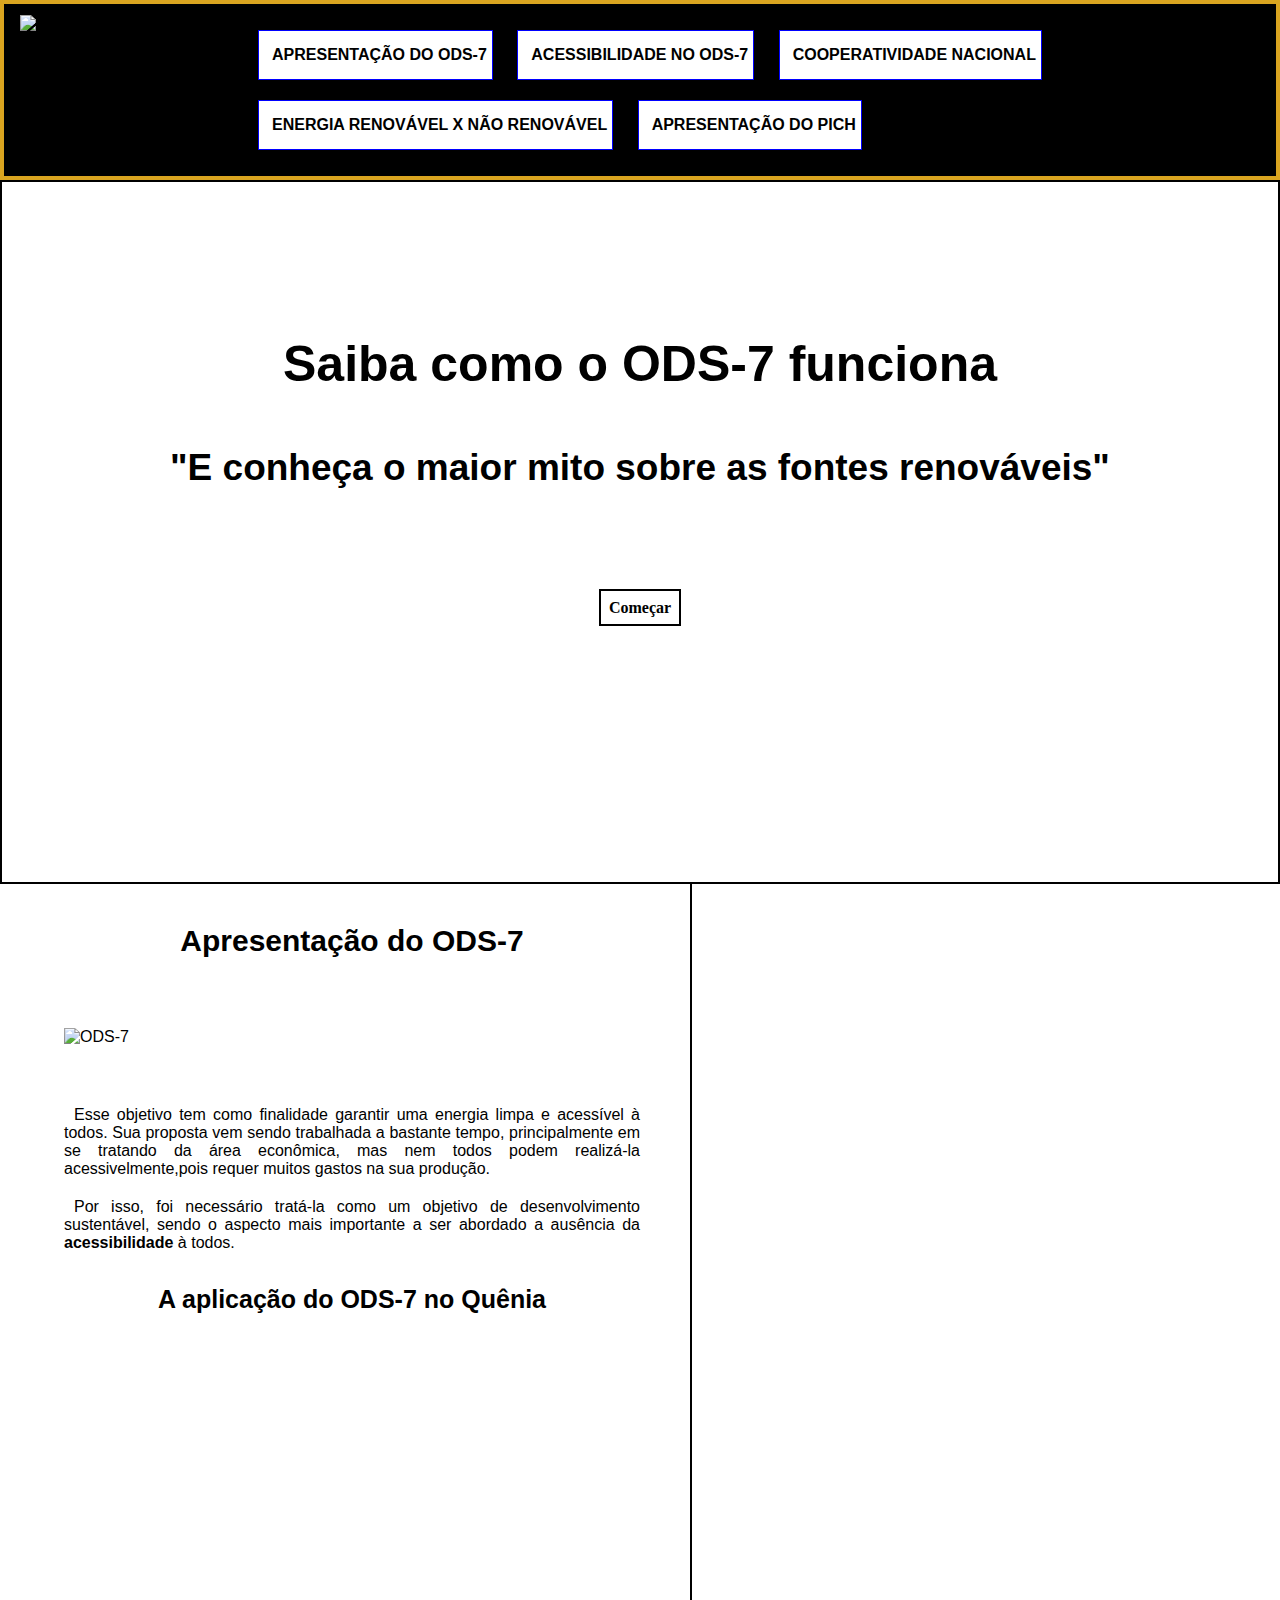
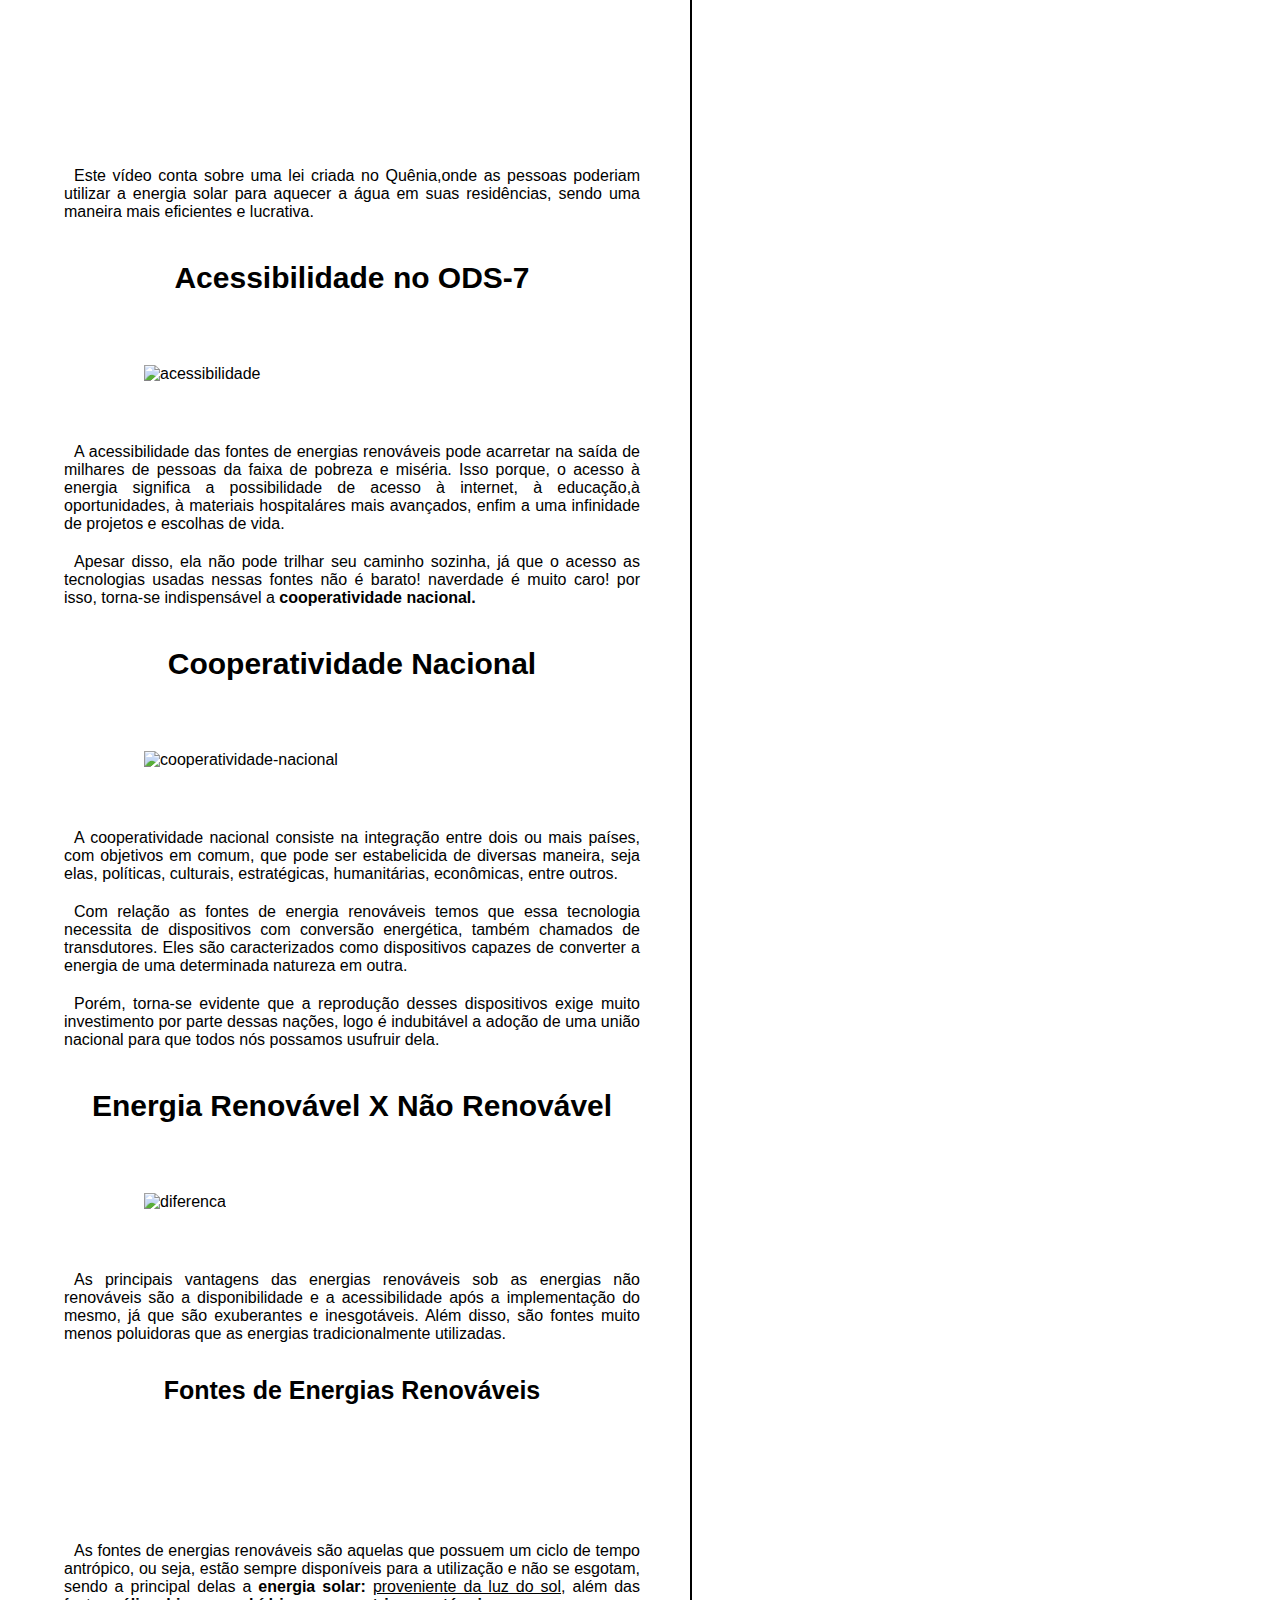
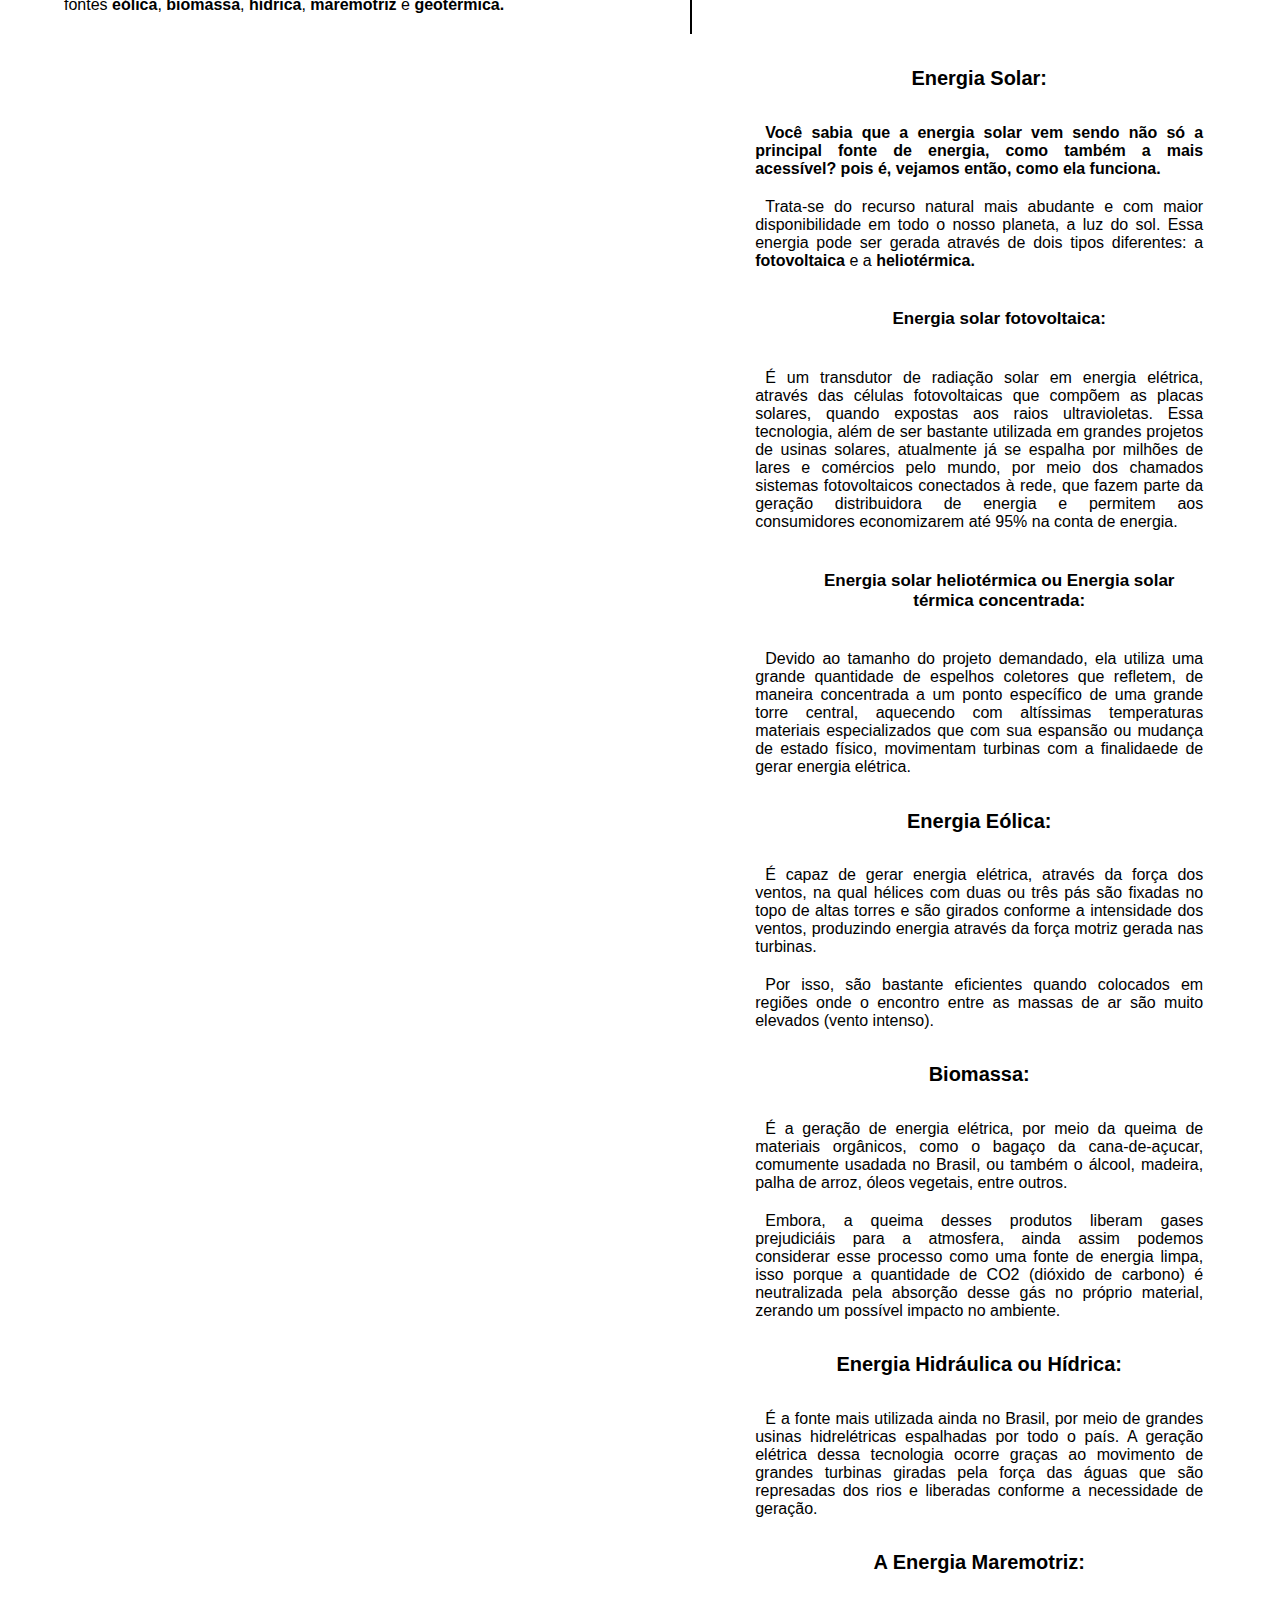
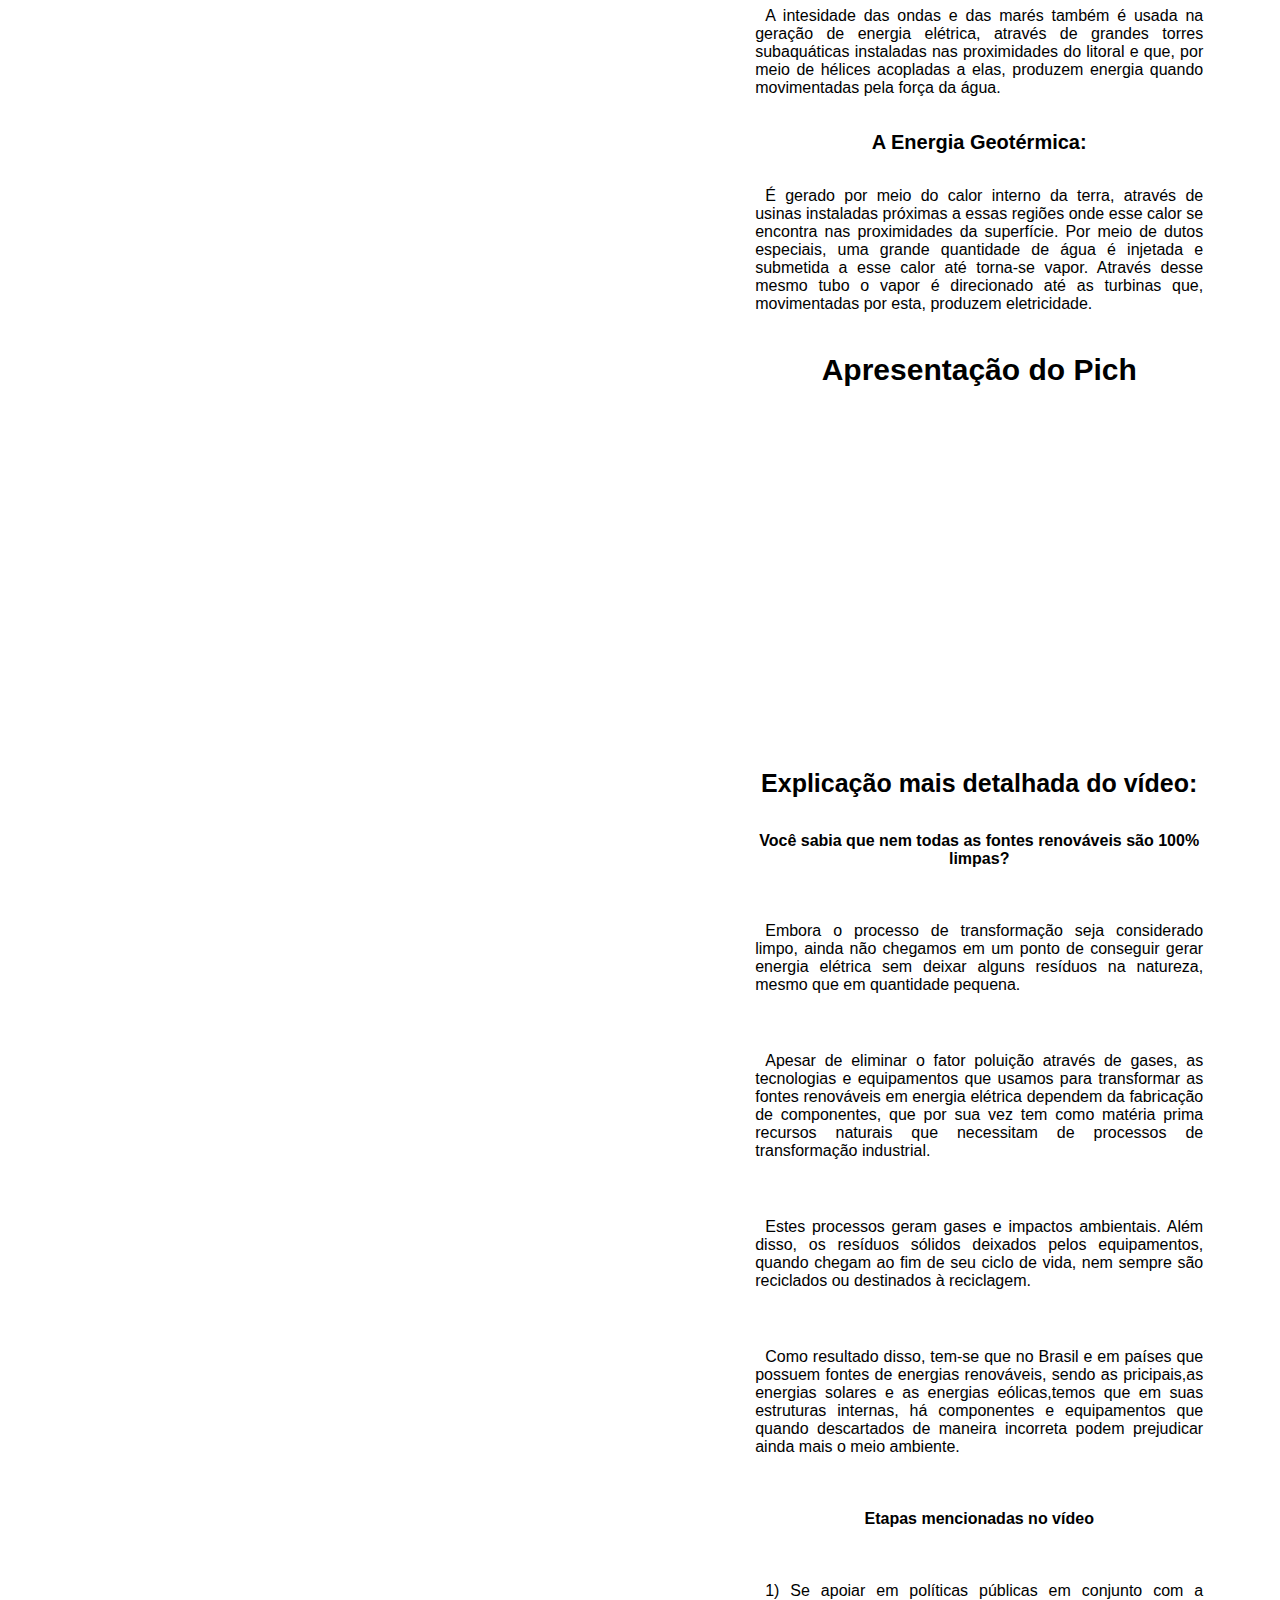
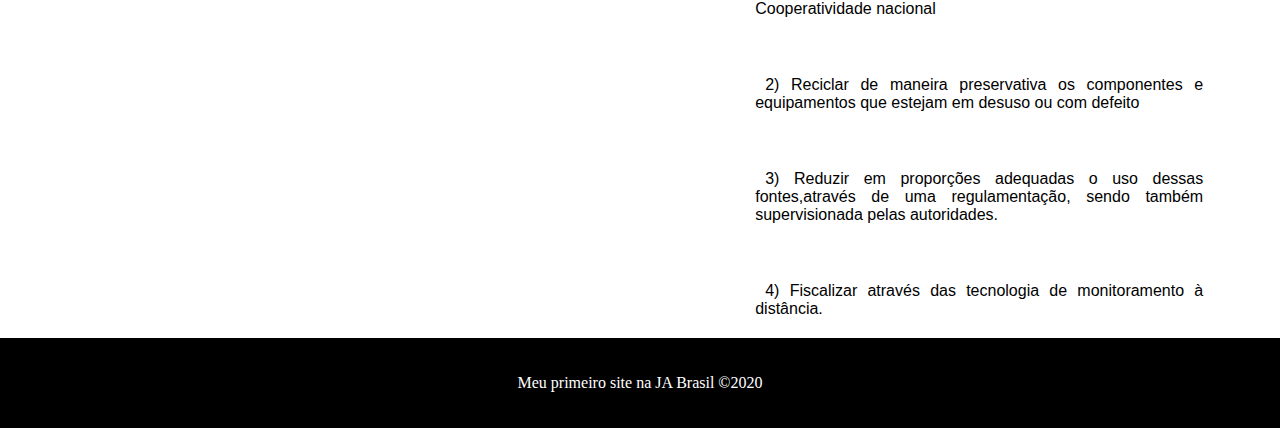
==== index.html @ 0c9b7e74 "Add files via upload" ====
<!DOCTYPE html>
<html lang="PT-BR">

<head >
    
<title>meu primeiro site-ods-7</title>
<meta name="viewport" content="width:device-width, initial-scale=1.0">
<link rel="stylesheet" href="estilo.css">
<meta charset="UTF-8">

</head>
 
<body>

<header id="cabecalho">

  <img class="logo" src="imagens/logo.png" alt="logo">

    <ul id="menu">
    
       <li>
         <a class="lista" href="#secao1">Apresentação do ODS-7</a>
       </li>
    
       <li> 
         <a class="lista" href="#secao2">Acessibilidade no ODS-7</a>
       </li>
    
       <li> 
         <a class="lista" href="#secao3">Cooperatividade Nacional</a>
       </li>
    
       <li> 
      <a class="lista" href="#secao4">Energia Renovável X Não Renovável</a>
       </li> 
      
      <li> 
      <a class="lista"href="#secao5"> Apresentação do Pich</a>
      </li>
    
    </ul>

</header>

<div id="banner">

  <h1 id="titulo">Saiba como o ODS-7 funciona</h1>
  <h2 id="subtitulo"> "E conheça o maior mito sobre as fontes renováveis" </h2>


<ul id="acao">
  <li>
   <a id="botao" href="#secao1" >Começar</a>
  </li>
</ul>

</div> 

<div id="interface">



<section id="coluna-esquerda">

 <section id="apresentacao">

  <div class="apresentaçao-ods7">
    
    <h3 class="ods7">Apresentação do ODS-7<a name="secao1"></a></h3>

        <img class="apresentar" src="imagens/ods7.png" alt="ODS-7">

           <p class="paragrafos">Esse objetivo tem como finalidade garantir uma energia limpa e acessível à todos. Sua proposta vem sendo trabalhada a bastante tempo, principalmente em se tratando da área econômica, mas nem todos podem realizá-la acessivelmente,pois requer muitos gastos na sua produção.</p>
           <p class="paragrafos">Por isso, foi necessário tratá-la como um objetivo de desenvolvimento sustentável, sendo o aspecto mais importante a ser abordado a ausência da <b>acessibilidade</b> à todos.</p>  
  </div>

   <div class="aplicaco">

   <h4>A aplicação do ODS-7 no Quênia</h4>

   <iframe class="video-quenia" width="560" height="315" src="https://www.youtube.com/embed/bnU4qrwbpQE" frameborder="0" allow="accelerometer; autoplay; encrypted-media; gyroscope; picture-in-picture" allowfullscreen></iframe>

         <p class="paragrafos">Este vídeo conta sobre uma lei criada no Quênia,onde as pessoas poderiam utilizar a energia solar para aquecer a água em suas residências, sendo uma maneira mais eficientes e lucrativa.</p>

   </div>

  </section>

   <section id="acessibilidade">

  <div>

    <h3 class="editar">Acessibilidade no ODS-7<a name="secao2"></a></h3>
    
     <img class="editar-imagem"  src="imagens/acessivel.jpg" alt="acessibilidade">
    
        <p class="paragrafos">A acessibilidade das fontes de energias renováveis pode acarretar na saída de milhares de pessoas da faixa de pobreza e miséria. Isso porque, o acesso à energia significa a possibilidade de acesso à internet, à educação,à oportunidades, à materiais hospitaláres mais avançados, enfim a uma infinidade de projetos e escolhas de vida.</p>
        <p class="paragrafos">Apesar disso, ela não pode trilhar seu caminho sozinha, já que o acesso as tecnologias usadas nessas fontes não é barato! naverdade é muito caro! por isso, torna-se indispensável  a <b> cooperatividade nacional.</b></p>
  </div> 

   </section>

   <section  id="nacional">

   <div>

    <h3 class="editar" >Cooperatividade Nacional<a name="secao3"></a></h3>

      <img class="editar-imagem" src="imagens/colaborar.jpg" alt="cooperatividade-nacional">

       <p class="paragrafos">A cooperatividade nacional consiste na integração entre dois ou mais países, com objetivos em comum, que pode ser estabelicida de diversas maneira, seja elas, políticas, culturais, estratégicas, humanitárias, econômicas, entre outros.</p>

       <p class="paragrafos">Com relação as fontes de energia renováveis temos que essa tecnologia necessita de dispositivos  com conversão energética, também chamados de transdutores. Eles são caracterizados como dispositivos capazes de converter a energia de uma determinada natureza em outra.</p>

       <p class="paragrafos">Porém, torna-se evidente que a reprodução desses dispositivos exige muito investimento por parte dessas nações, logo é indubitável a adoção de uma união nacional para que todos nós possamos usufruir dela.</p>

   </div>

   </section>


   <section  id="fontes">

   <div>

   <h3 class="editar">Energia Renovável X Não Renovável<a name="secao4"></a></h3>
   
    <img class="editar-imagem" src="imagens/naorenovavel-renovavel.jpg" alt="diferenca">
    
     <p class="paragrafos">As principais vantagens das energias renováveis sob as energias não renováveis são a disponibilidade e a acessibilidade após a implementação do mesmo, já que são exuberantes e inesgotáveis. Além disso, são fontes muito menos poluidoras que as energias tradicionalmente utilizadas.</p> 
   </div>
  
     <h4>Fontes de Energias Renováveis</h4>
      
      <img class="editar-imagem" src="imagens/renovavel.jpg" alt="">
        
       <p class="paragrafos">As fontes de energias renováveis são aquelas que possuem um ciclo de tempo antrópico, ou seja, estão sempre disponíveis para a utilização e não se esgotam, sendo a principal delas a <b>energia solar:</b> <u>proveniente da luz do sol</u>, além das fontes <b>eólica</b>, <b>biomassa</b>, <b>hídrica</b>, <b>maremotriz</b> e <b>geotérmica.</b> </p>   
       
   </section>

</section>

<aside id="coluna-direita">

      <div class="solar">

      <h5>Energia Solar:</h5>
           
       <p class="paragrafos"><b>Você sabia que a energia solar vem sendo não só a principal fonte de energia, como também a mais acessível? pois é, vejamos então, como ela funciona.</b></p>            
       <p class="paragrafos">Trata-se do recurso natural mais abudante e com maior disponibilidade em todo o nosso planeta, a luz do sol. Essa energia pode ser gerada através de dois tipos diferentes: a <b>fotovoltaica</b> e a <b>heliotérmica.</b> </p>
 
      <div class="fotovoltaica">
            
        <ul class="solares">
 
          <li><h6>Energia solar fotovoltaica:</h6></li>

            </ul>

              <p class="paragrafos">É um transdutor de radiação solar em energia elétrica, através das células fotovoltaicas que compõem as placas solares, quando expostas aos raios ultravioletas. Essa tecnologia, além de ser bastante utilizada em grandes projetos de usinas solares, atualmente já se espalha por milhões de lares e comércios pelo mundo, por meio dos chamados sistemas fotovoltaicos conectados à rede, que fazem parte da geração distribuidora de energia e permitem aos consumidores economizarem até 95% na conta de energia.</p>
         
      </div>

      <div class="heliotermica">

        <ul class="solares">
 
          <li><h6>Energia solar heliotérmica ou Energia solar térmica concentrada:</h6></li>

            </ul>

                <p class="paragrafos">Devido ao tamanho do projeto demandado, ela utiliza uma grande quantidade de espelhos coletores que refletem, de maneira concentrada a um ponto específico de uma grande torre central, aquecendo com altíssimas temperaturas materiais especializados que com sua espansão ou mudança de estado físico, movimentam turbinas com a finalidaede de gerar energia elétrica.</p>
      </div>

      </div>
      
      <div class="eolica">

        <h5>Energia Eólica:</h5>

          <p class="paragrafos">É capaz de gerar energia elétrica, através da força dos ventos, na qual hélices com duas ou três pás são fixadas no topo de altas torres e são girados conforme a intensidade dos ventos, produzindo energia através da força motriz gerada nas turbinas.</p>
          <p class="paragrafos">Por isso, são bastante eficientes quando colocados em regiões onde o encontro entre as massas de ar são muito elevados (vento intenso).</p>

      </div>
      
      <div class="biomassa">

        <h5>Biomassa:</h5>
         
          <p class="paragrafos">É a geração de energia elétrica, por meio da queima de materiais orgânicos, como o bagaço da cana-de-açucar, comumente usadada no Brasil, ou também o álcool, madeira, palha de arroz, óleos vegetais, entre outros.</p>
          <p class="paragrafos">Embora, a queima desses produtos liberam gases prejudiciáis para a atmosfera, ainda assim podemos considerar esse processo como uma fonte de energia limpa, isso porque a quantidade de CO2 (dióxido de carbono) é neutralizada pela absorção desse gás no próprio material, zerando um possível impacto no ambiente.</p>

      </div>

      <div class="usina">

        <h5>Energia Hidráulica ou Hídrica:</h5>

          <p class="paragrafos">É a fonte mais utilizada ainda no Brasil, por meio de grandes usinas hidrelétricas espalhadas por todo o país. A geração elétrica dessa tecnologia ocorre graças ao movimento de grandes turbinas giradas pela força das águas que são represadas dos rios e liberadas conforme a necessidade de geração.</p>
   
      </div>      

      <div class="maremotriz">

        <h5>A Energia Maremotriz:</h5>

          <p class="paragrafos">A intesidade das ondas e das marés também é usada na geração de energia elétrica, através de grandes torres subaquáticas instaladas nas proximidades do litoral e que, por meio de hélices acopladas a elas, produzem energia quando movimentadas pela força da água.</p>
   
      </div>      

      <div class="geotermica">

        <h5>A Energia Geotérmica:</h5>

          <p class="paragrafos">É gerado por meio do calor interno da terra, através de usinas instaladas próximas a essas regiões onde esse calor se encontra nas proximidades da superfície. Por meio de dutos especiais, uma grande quantidade de água é injetada e submetida a esse calor até torna-se vapor. Através desse mesmo tubo o vapor é direcionado até as turbinas que, movimentadas por esta, produzem eletricidade.</p>
   
      </div>      

      <section  id="pich">
  
         <div>

            <h3 class="editar">Apresentação do Pich <a name ="secao5"></a></h3> 

            <iframe class="video-pich" width="560" height="315" src="https://www.youtube.com/embed/goSzbXm5OfE" frameborder="0" allow="accelerometer; autoplay; encrypted-media; gyroscope; picture-in-picture" allowfullscreen></iframe>

             <h4>Explicação mais detalhada do vídeo:</h4>

              <p class="paragrafos2"><b>Você sabia que nem todas as fontes renováveis são 100% limpas?</b></p>
              <br/>
              <p class="paragrafos">Embora o processo de transformação seja considerado limpo, ainda não chegamos em um ponto de conseguir gerar energia elétrica sem deixar alguns resíduos na natureza, mesmo que em quantidade pequena.</p>
              <br/>
              <p class="paragrafos">Apesar de eliminar o fator poluição através de gases, as tecnologias e equipamentos que usamos para transformar as fontes renováveis em energia elétrica dependem da fabricação de componentes, que por sua vez tem como matéria prima recursos naturais que necessitam de processos de transformação industrial.</p>
              <br/>
              <p class="paragrafos">Estes processos geram gases e impactos ambientais. Além disso, os resíduos sólidos deixados pelos equipamentos, quando chegam ao fim de seu ciclo de vida, nem sempre são reciclados ou destinados à reciclagem.</p>
              <br/>
              <p class="paragrafos">Como resultado disso, tem-se que no Brasil e em países que possuem fontes de energias renováveis, sendo as pricipais,as energias solares e as energias eólicas,temos que em suas estruturas internas, há componentes e equipamentos que quando descartados de maneira incorreta podem prejudicar ainda mais o meio ambiente.</p>
              <br>
              <p class="paragrafos2"><b>Etapas mencionadas no vídeo</b></p>
              <br/>
              <p class="paragrafos">1) Se apoiar em políticas públicas em conjunto com a Cooperatividade nacional</p>
              <br/>
              <p class="paragrafos">2) Reciclar de maneira preservativa os componentes e equipamentos que estejam em desuso ou com defeito</p> 
              <br/>
              <p class="paragrafos">3) Reduzir em proporções adequadas o uso dessas fontes,através de uma regulamentação, sendo também supervisionada pelas autoridades.</p>
              <br/>
              <p class="paragrafos">4) Fiscalizar através das tecnologia de monitoramento à distância.</p>
  
         </div>

      </section>
</aside>

</div> 

</div>

</body>

<footer id="rodape">

<p class="texto-ao-centro">Meu primeiro site na JA Brasil &copy;2020</p> 

</footer>


</html>
---- estilo.css ----
/*formatação da interface */

body{
    margin: 0px;

}

#interface{
    font-family: Arial, Helvetica, sans-serif;
}


/*Formatação do cabeçalho */

#cabecalho{
  background-color:black;
  clear: both;
  padding: 0px 5%;
  overflow: hidden;
  border: goldenrod solid 4px;
  font-family: Arial, Helvetica, sans-serif;
}


   /*Formatação do Menu*/

#menu {
    list-style: none;
    margin-left: 140px;  
     
}

#menu li{
    display: inline-block;
    background-color: white;
    color: black;
    padding: 15px 0px 15px 8px ;
    margin: 10px;  
    font-weight: bold;
    text-transform: uppercase;
    border: 1px solid blue;
    
}

.lista{
    
    background-color: white;
    padding: 5px;
    color: black;
    text-decoration: none;  
    transition: 0.5s;
    
}

.lista:hover{
    background-color:darkblue;
    text-decoration: none;
    color:white;
    padding:16px;
    text-decoration: underline white;
    
}


/*formatação da logo*/


.logo{
    width: 150px;
    height: 130px;
    float: left;
    position: absolute;
    top: 15px;
    left: 20px;
    right: -5px;
    margin: 0px;
    padding: 0px;
}

/*formatação do Banner*/

#banner{
    background-image: url(imagens/banner.jpg);
    background-size: cover;
    padding:100px ;
    height: 500px;
    display: block;
    text-align: center;
    border: solid 2px black ;
    border-left:2px solid black ;
}

#acao{
   margin-top: 100px; 
   padding: 10px;
   border-radius: 6px;
   font-weight: bold;
   list-style: none;  
   
}

#botao{
    background-color: white;
    padding:8px;
    color: black;
    text-decoration: none;  
    transition: 0.5s;
    border:2px solid black;} 


#botao:hover{
    background-color: black;
    color: white; }





.solares{
        list-style: none;  
    }

.margem-baixo{
        margin-bottom: 30px;
    }





/*formatação dos titulos/subtitulos/paragrafos */

@import url('https://fonts.googleapis.com/css2?family=Oswald:wght@700&display=swap');

@import url('https://fonts.googleapis.com/css2?family=Mulish:wght@900&family=Oswald:wght@659;700&display=swap');


#titulo{ 
    margin-top: 70px;
    font-family: 'Oswald', sans-serif;
    line-height: 0.5em;
    font-size: 50px;
    margin-bottom: 70px;
    text-shadow: 2px 2px 2px white ;

}

#subtitulo{
    font-family: 'Mulish', sans-serif;
    font-family: 'Oswald', sans-serif;
    font-size: 37px;
    margin-bottom: 70px;
    text-shadow: 2px 2px 2px white;}

.ods7{
        margin-top: 40px;
    }

.editar{
       margin-top:40px;
       font-size:30px ;
}

h3{
       text-align: center;
       font-size: 30px;
}

h4{
       text-align: center;
       font-size:25px ;
}

h5{
        text-align: center;
        font-size:20px ;
}

h6{
    text-align: center;
    font-size: 17px;
}

.texto-ao-centro{
    text-align: center;
}


.paragrafos2{
text-align: center;
font-family: Arial, Helvetica, sans-serif;
}


.paragrafos{
    text-indent:10px ;
    text-align: justify;
    margin: 20px 0;
}



/*formatação das imagens/videos*/

.apresentar{
    width: 100%;
    margin: 40px 0;
    
}
.editar-imagem{
    width: 400px;
    margin: 40px 80px;   
}

.video-quenia{
    width:500px;
    margin:40px 0px 40px 80px;
}

.video-pich{
    width:400px;
    margin-left: 40px;
}



/*Formatação das colunas*/

#coluna-esquerda{
    display: block;
    width: 45%;
    float: left;
    margin:0px 5% ;
    border-right: solid 2px black ;
    padding-right: 50px;
}


#coluna-direita{
display: block;
width: 35%;
float: right;
margin-right: 6%;

}


/*Formatação do Rodapé */

#rodape{
    margin-top: 40px;
    padding: 20px 5%;
    color:white;
    background-color: black;
    text-align: center;
    clear: both;
   
}


/*Formatação responsiva*/

@media all and (max-width: 1085px) {

    #menu{visibility: hidden;}

    #cabecalho{
        height: 60px;
        padding: 0;
        
    }

  .logo{
      width: 100px ;
      height: 60px;
      margin-top: -10px;

  }

    #coluna-esquerda, #coluna-direita{

      display: block;
      width: 50%;
      padding: 0 30px;
      margin: 10px 25%;
      float: none;
      border-right: black solid 2px;
      border-left: black solid 2px;
    }
   

  .video-quenia{
      width: 400px;
      margin: 40px 0px 40px 60px;
  }

  .video-pich{
      width: 400px;
      margin: 40px 0px 40px 60px;
  
}

  .editar-imagem{
     margin-left: 70px;
     width: 400px;
}


}
@media all and (max-width: 840px){
 
     #titulo{
  
       line-height: 2em;
       margin: 10px 0 20px 0;
 }
 
    .video-pich{
       margin-left: 140px;
       width: 400px;
       
    }
 
    .video-quenia{
        width: 400px;
        margin-left:140px ;
    }
 
     #coluna-esquerda, #coluna-direita{
 
         display: block;
         width: 80%;
         padding: 0 30px;
         margin: 10px auto;
         float: none;
         border-right:2px solid black;
         border-left:2px solid black;}
     
     
     .editar-imagem{
     margin-left: 10%;
     width: 80%;
     }
 
 }
@media all and (max-width: 512px){

#titulo{
    font-size: 35px;
}

#subtitulo{
    font-size: 27px ;
}


.video-quenia{
width: 400px ;
margin-left:-6px ;
}

.video-pich{
    width:415px ;
    margin-left: -6px;
    
}



}
@media all and (max-width: 400px){



#coluna-esquerda, #coluna-direita{
    border: none;
}

 .video-quenia{
  width: 300px;
}
.video-pich{
 width: 300px;
}

}
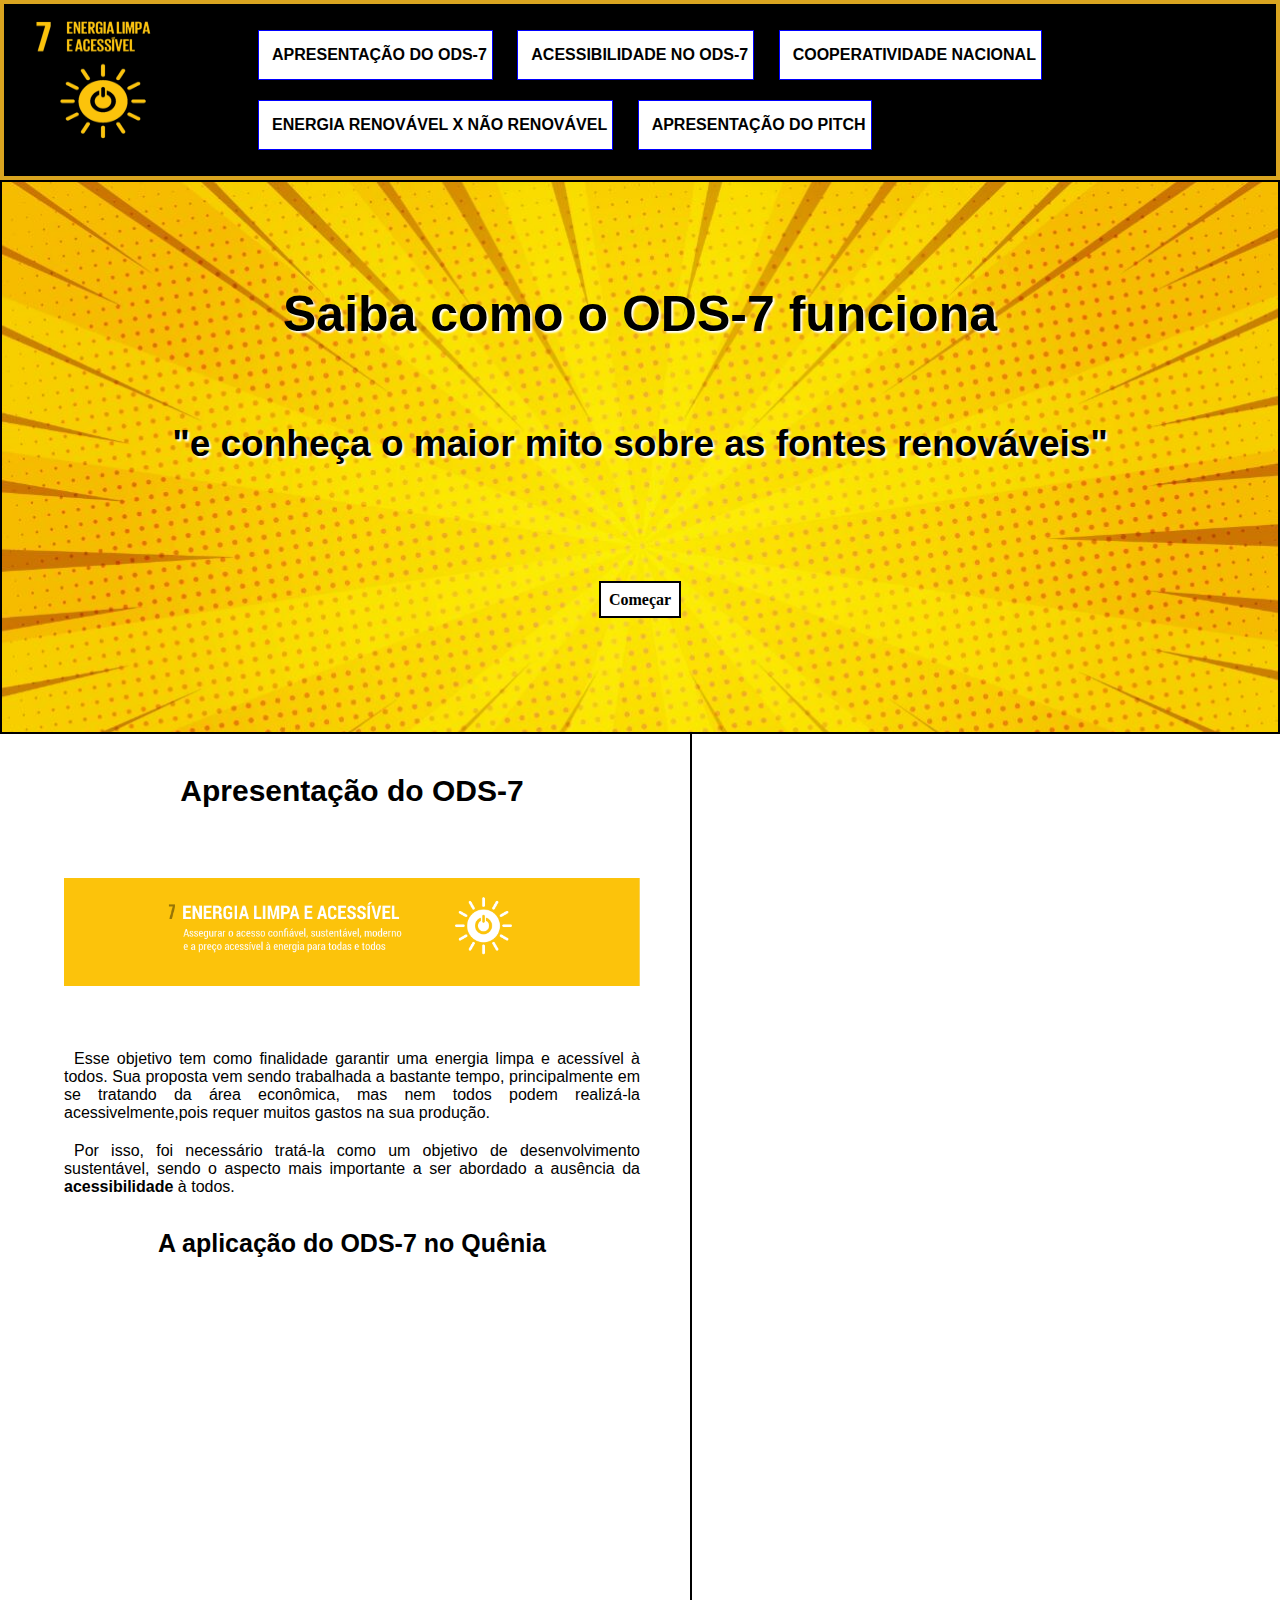
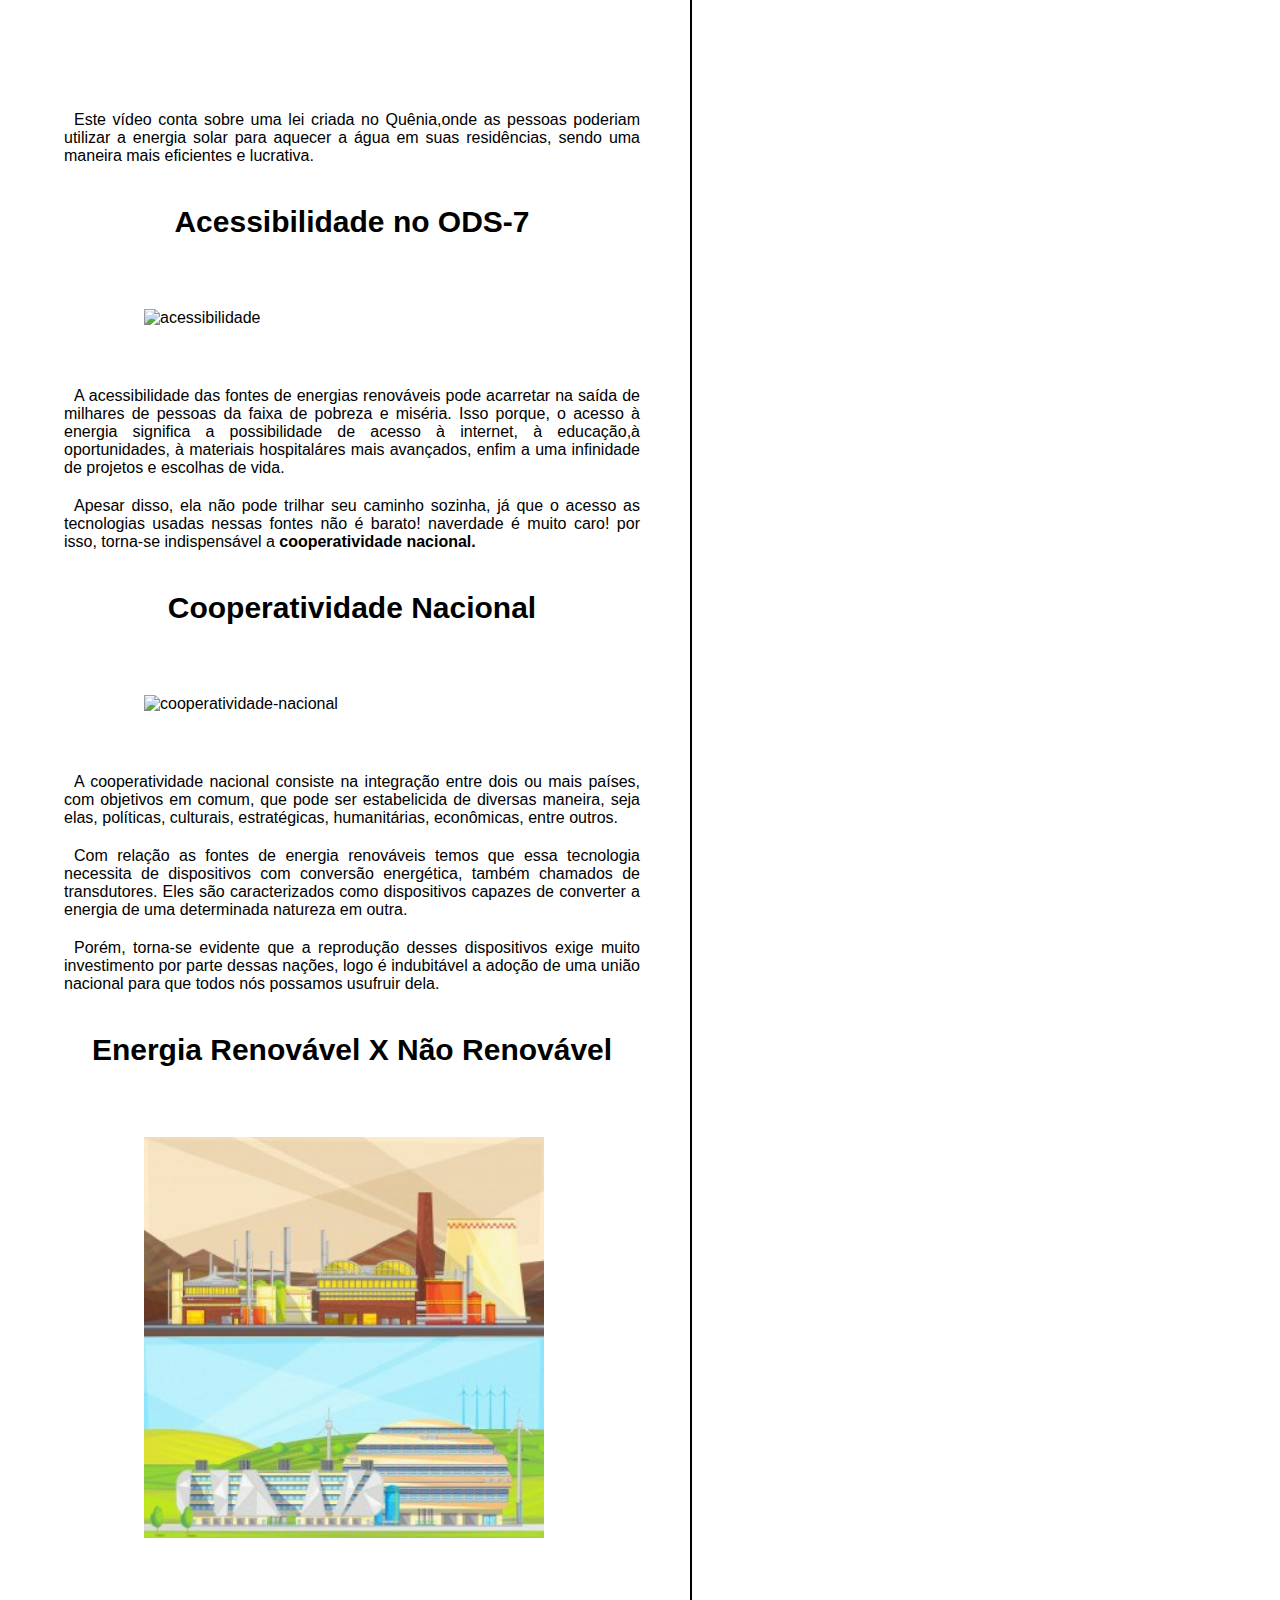
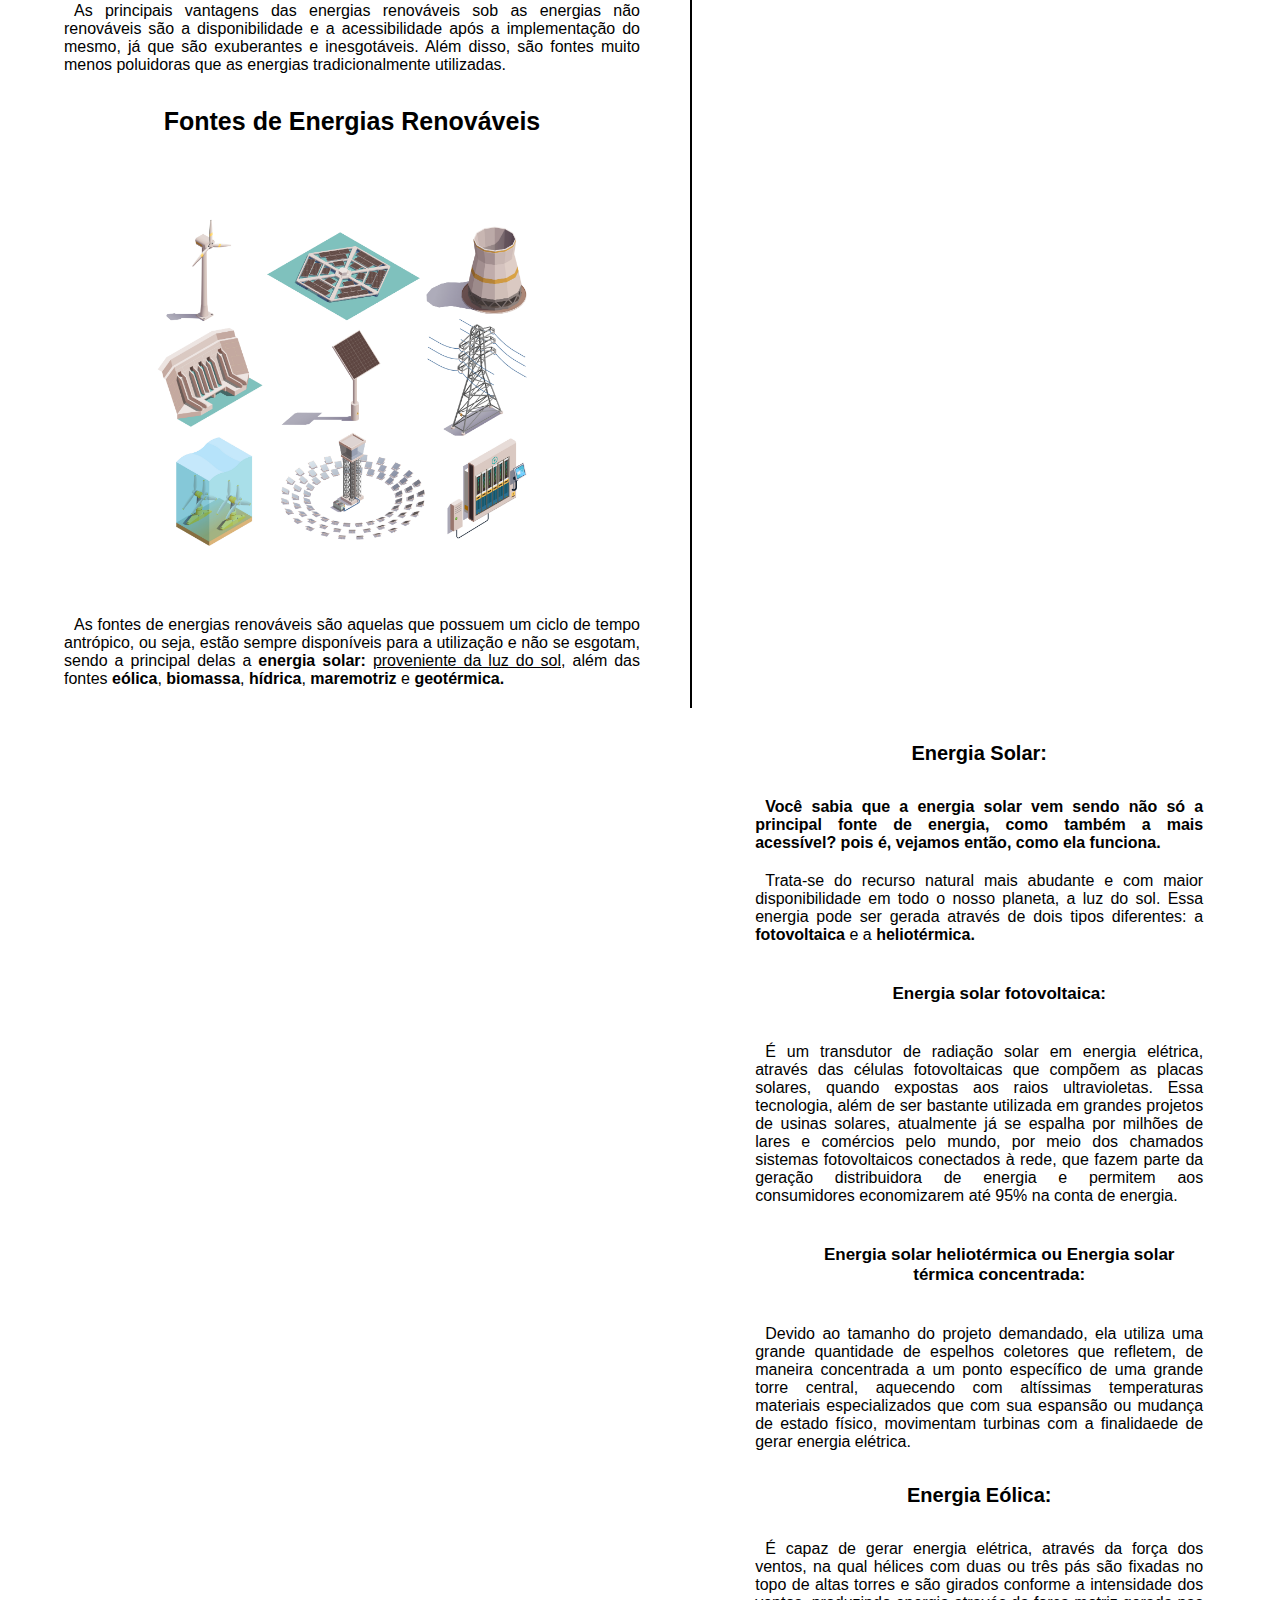
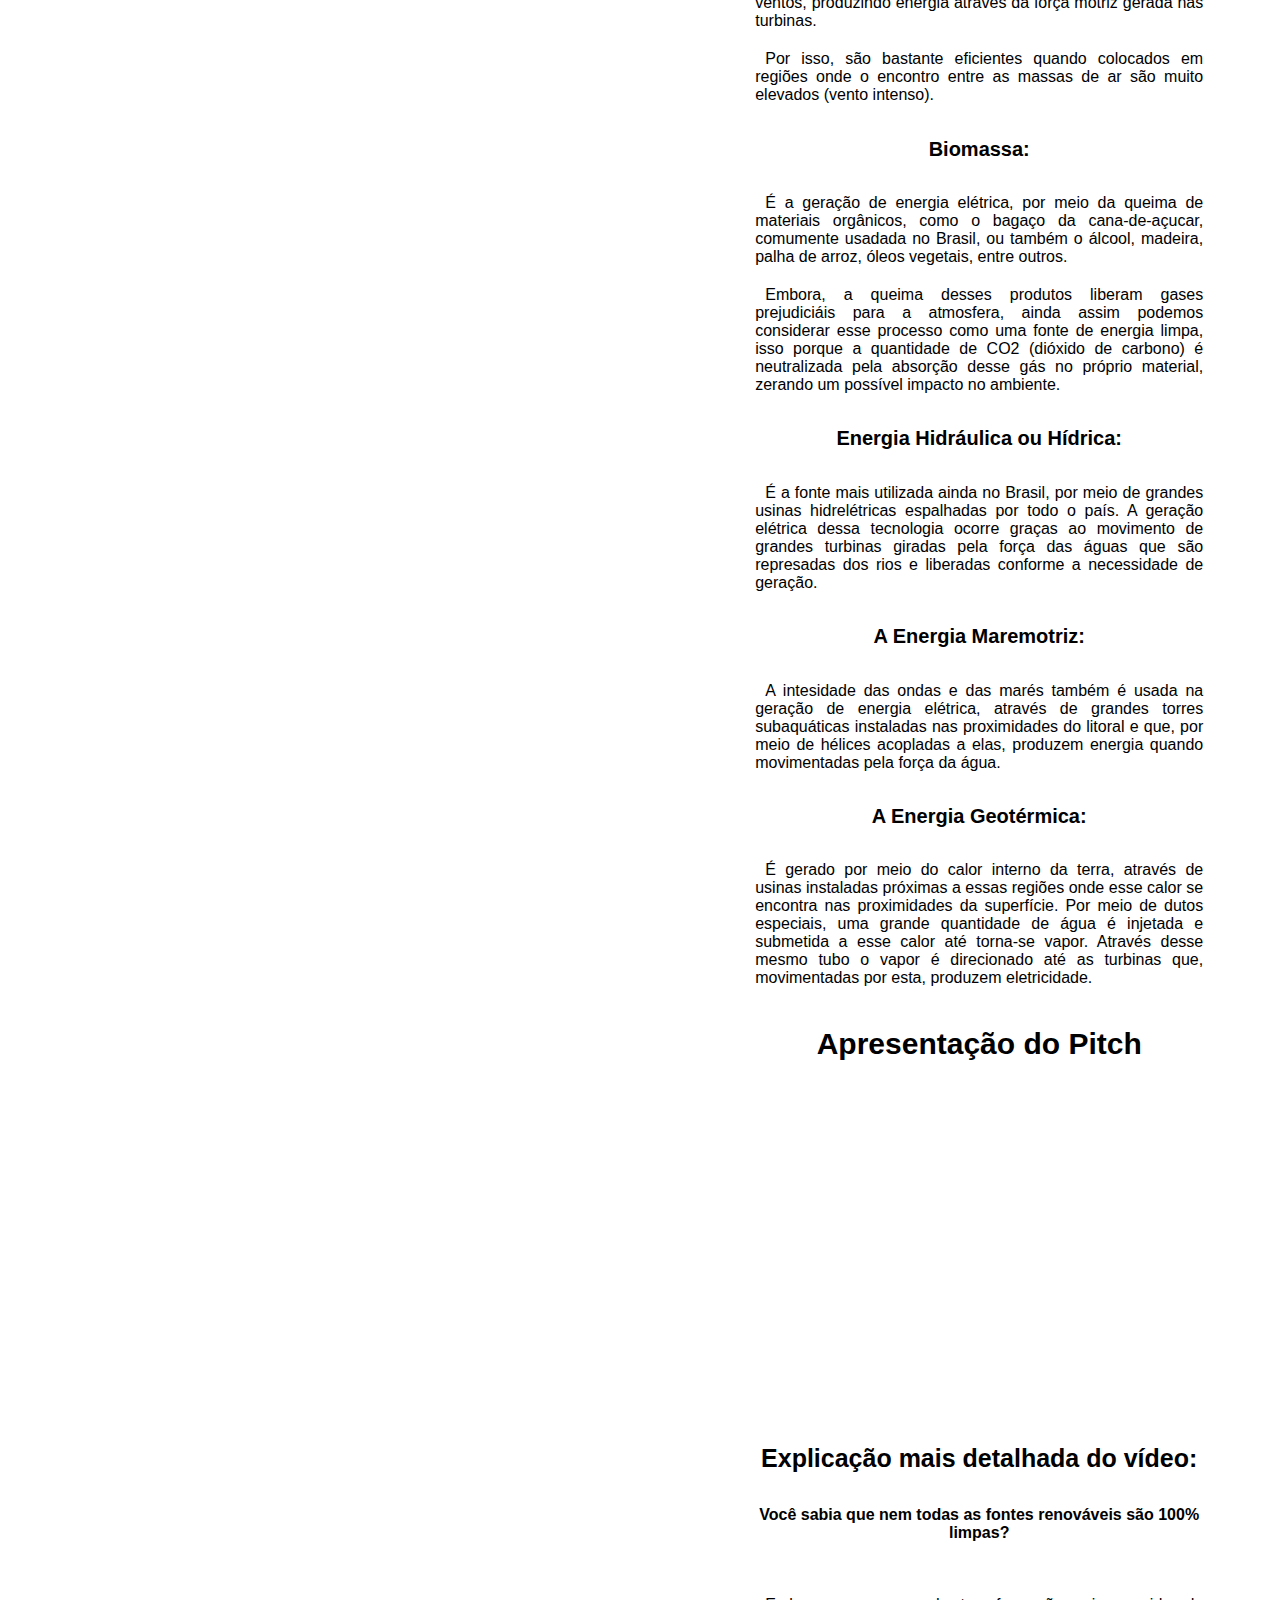
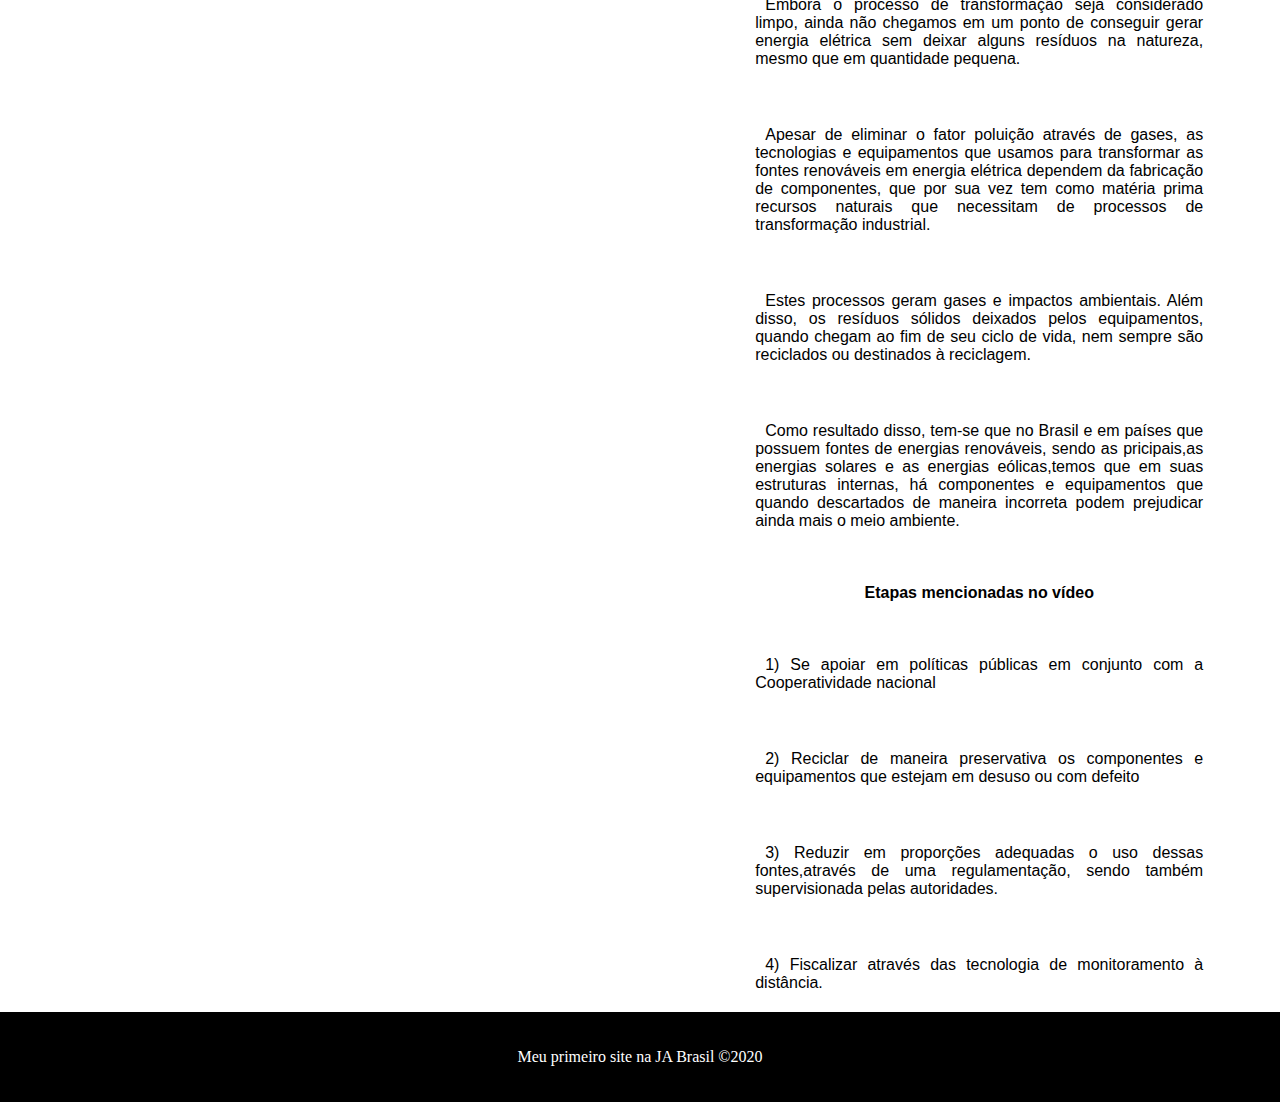
==== commit 76f06c53: "Add files via upload" ====
--- a/index.html
+++ b/index.html
@@ -35,7 +35,7 @@
        </li> 
       
       <li> 
-      <a class="lista"href="#secao5"> Apresentação do Pich</a>
+      <a class="lista"href="#secao5"> Apresentação do Pitch</a>
       </li>
     
     </ul>
@@ -45,7 +45,7 @@
 <div id="banner">
 
   <h1 id="titulo">Saiba como o ODS-7 funciona</h1>
-  <h2 id="subtitulo"> "E conheça o maior mito sobre as fontes renováveis" </h2>
+  <h2 id="subtitulo"> "e conheça o maior mito sobre as fontes renováveis"</h2>
 
 
 <ul id="acao">
@@ -220,7 +220,7 @@
   
          <div>
 
-            <h3 class="editar">Apresentação do Pich <a name ="secao5"></a></h3> 
+            <h3 class="editar">Apresentação do Pitch <a name ="secao5"></a></h3> 
 
             <iframe class="video-pich" width="560" height="315" src="https://www.youtube.com/embed/goSzbXm5OfE" frameborder="0" allow="accelerometer; autoplay; encrypted-media; gyroscope; picture-in-picture" allowfullscreen></iframe>
 
--- a/estilo.css
+++ b/estilo.css
@@ -84,7 +84,7 @@
     background-image: url(imagens/banner.jpg);
     background-size: cover;
     padding:100px ;
-    height: 500px;
+    height: 350px;
     display: block;
     text-align: center;
     border: solid 2px black ;
@@ -137,11 +137,11 @@
 
 
 #titulo{ 
-    margin-top: 70px;
+    margin-top: 20px;
     font-family: 'Oswald', sans-serif;
     line-height: 0.5em;
     font-size: 50px;
-    margin-bottom: 70px;
+    margin-bottom: 80px;
     text-shadow: 2px 2px 2px white ;
 
 }
@@ -150,8 +150,12 @@
     font-family: 'Mulish', sans-serif;
     font-family: 'Oswald', sans-serif;
     font-size: 37px;
-    margin-bottom: 70px;
-    text-shadow: 2px 2px 2px white;}
+    margin-bottom: 20px;
+    text-shadow: 2px 2px 2px white;
+    line-height: 2em;
+
+}
+
 
 .ods7{
         margin-top: 40px;
@@ -311,11 +315,16 @@
 @media all and (max-width: 840px){
  
      #titulo{
-  
+       font-size:40px ;
        line-height: 2em;
-       margin: 10px 0 20px 0;
- }
+       margin: 10px 0 10px 0;
+    }
  
+
+       #subtitulo{
+           font-size: 27px;
+
+    }
     .video-pich{
        margin-left: 140px;
        width: 400px;
@@ -342,16 +351,22 @@
      margin-left: 10%;
      width: 80%;
      }
- 
- }
+}
 @media all and (max-width: 512px){
 
+#banner{
+height: 220px ;  
+}
+
 #titulo{
-    font-size: 35px;
+    font-size: 25px;
+    line-height: 2em;
+    margin-bottom: 1em;
 }
 
 #subtitulo{
-    font-size: 27px ;
+    font-size: 14px ;
+    line-height: 2em;
 }
 
 
@@ -366,12 +381,36 @@
     
 }
 
-
+#acao{
+    margin-top: 50px;
+    
+}
+
+#botao{
+    padding: 2px;
+
+}
 
 }
 @media all and (max-width: 400px){
-
-
+#banner{
+    height:260px;
+}
+
+#coluna-direita{
+    margin:0px auto;
+}
+
+
+#titulo{
+    line-height: 10vw;
+    font-size: 19px ;
+
+}
+
+#subtitulo{
+    line-height: 9vw;
+}
 
 #coluna-esquerda, #coluna-direita{
     border: none;
@@ -379,16 +418,118 @@
 
  .video-quenia{
   width: 300px;
+  margin-left:10px ;
 }
 .video-pich{
  width: 300px;
-}
-
-}
-
-    
-    
-
+ margin-left:10px ;
+}
+
+.editar-imagem{
+margin-right: 32px;
+}
+
+#acao{
+    margin-top: 20px;
+}
+
+#botao{
+    padding: 2px;
+    
+}
+
+.editar{
+    font-size: 20px;
+}
+.ods7{
+    font-size: 20px;
+}
+
+h3{
+    font-size: 20px;
+}
+
+h4{
+    font-size: 16px;
+}
+
+h5{
+    font-size: 13px;
+}
+h6{
+    font-size: 11px;
+}
+}
+@media all and (max-width:340px){
+#titulo{
+    line-height: 2em;
+    font-size: 15px;
+    margin-bottom: 20px;
+        }
+        
+#subtitulo{
+    line-height: 2rem;
+    font-size: 11px;
+        }
+h6{
+    padding: 0;
+        }
+.solares{
+    padding: 0;
+        }
+
+.video-quenia{
+width: 200px;
+height: 200px;
+margin-right:20px ;
+margin-left:20px ;
+}   
+
+.video-pich{
+width:200px;
+height: 200px;
+margin-right:20px ;
+margin-left:20px ;
+}
+
+
+
+}        
+@media all and (max-width:295px){
+    #titulo{
+        line-height: 2rem;
+        font-size: 15px;
+        margin-bottom: 10px;
+            }
+            
+    #subtitulo{
+        line-height: 2rem;
+        font-size: 11px;
+            }
+    h6{
+        padding: 0;
+            }
+    .solares{
+        padding: 0;
+            }
+    
+    .video-quenia{
+    width: 200px;
+    height: 200px;
+    margin-right:20px ;
+    margin-left:20px ;
+    }   
+    
+    .video-pich{
+    width:200px;
+    height: 200px;
+    margin-right:20px ;
+    margin-left:20px ;
+    }
+    
+    
+    
+    }    
 
 
    
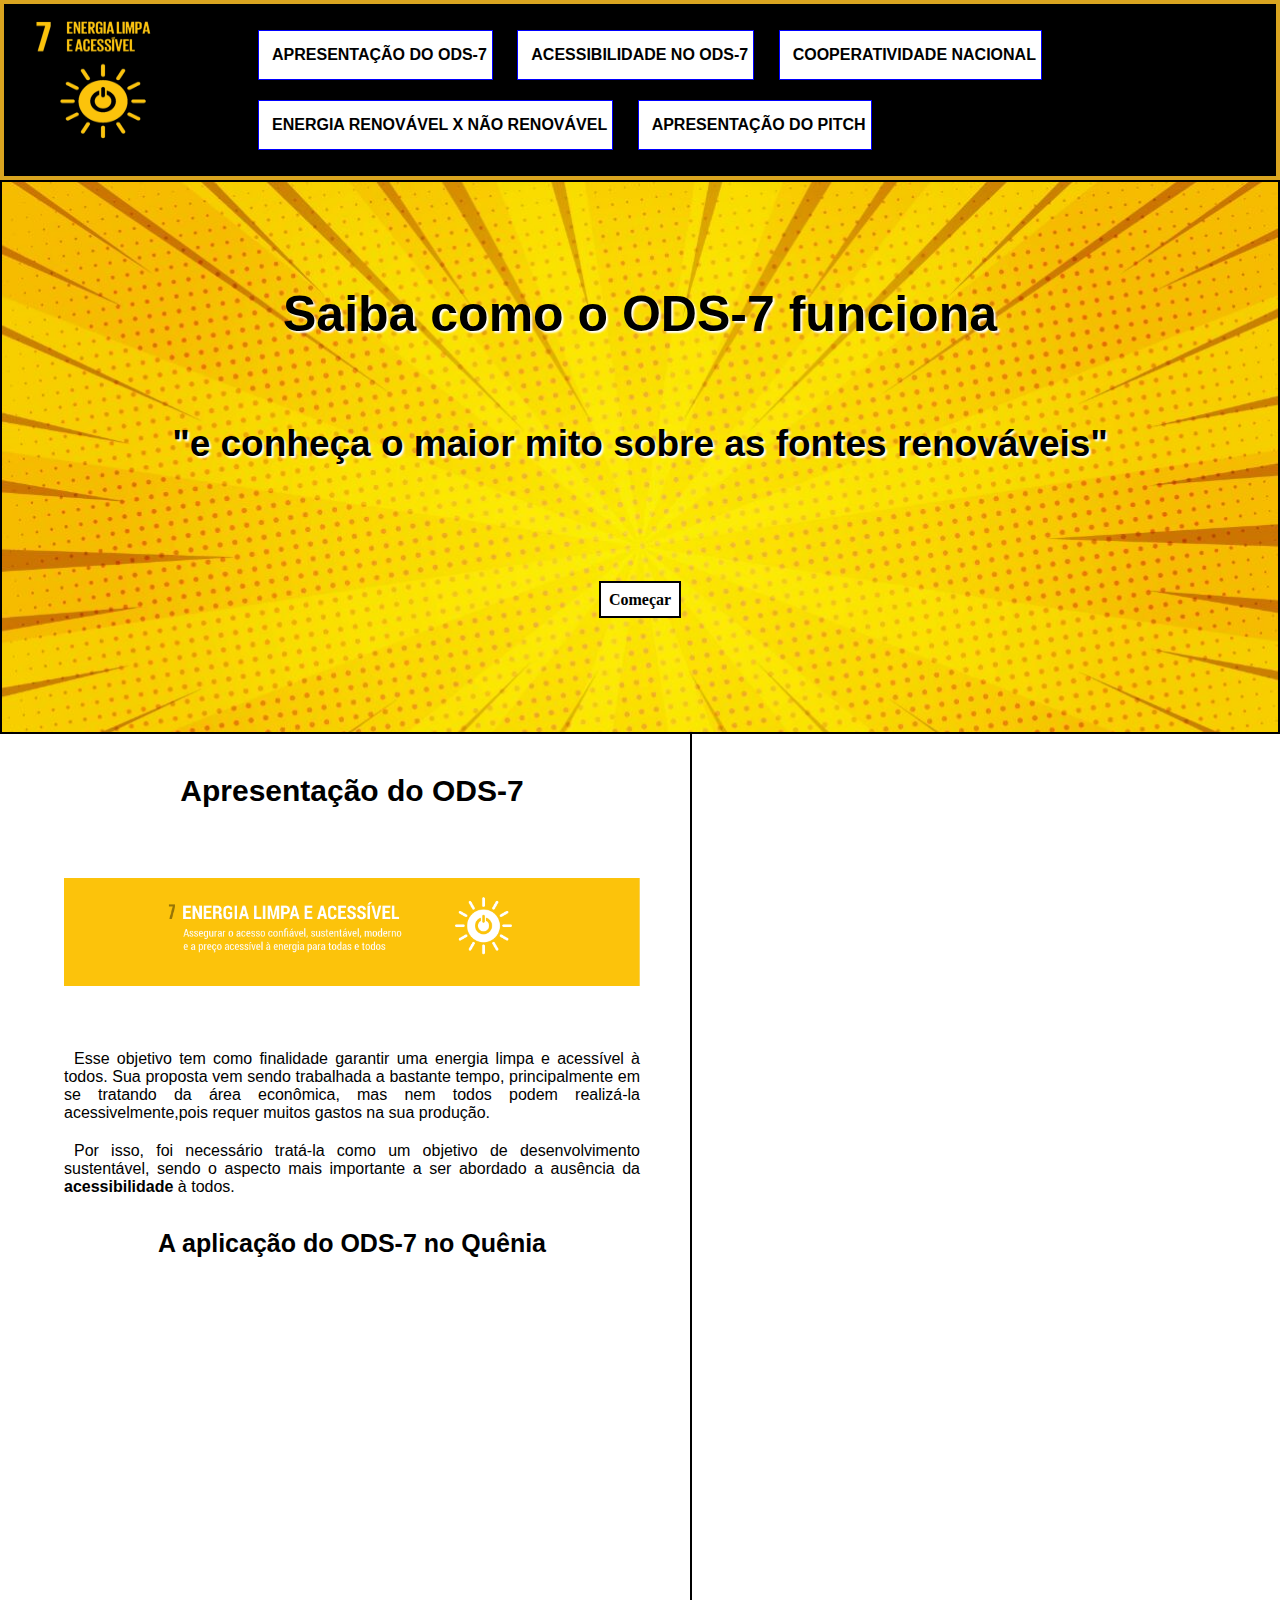
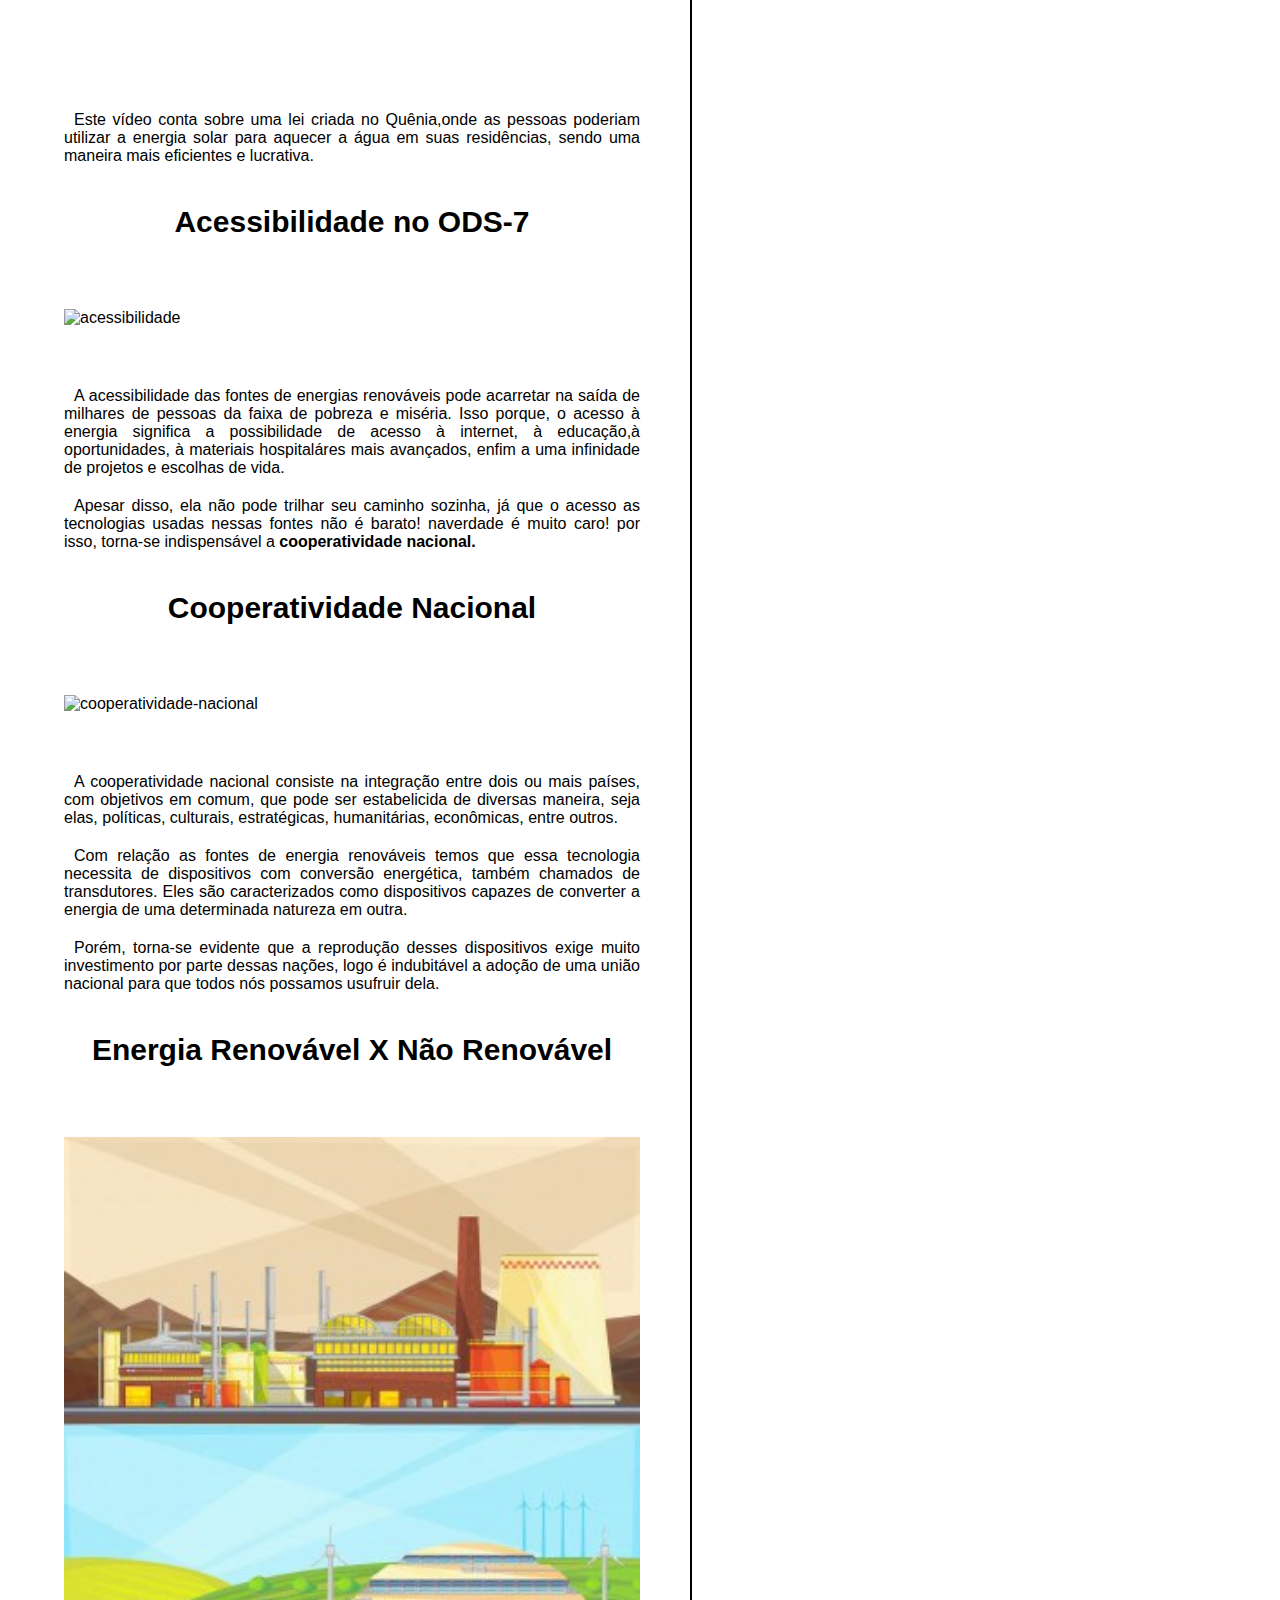
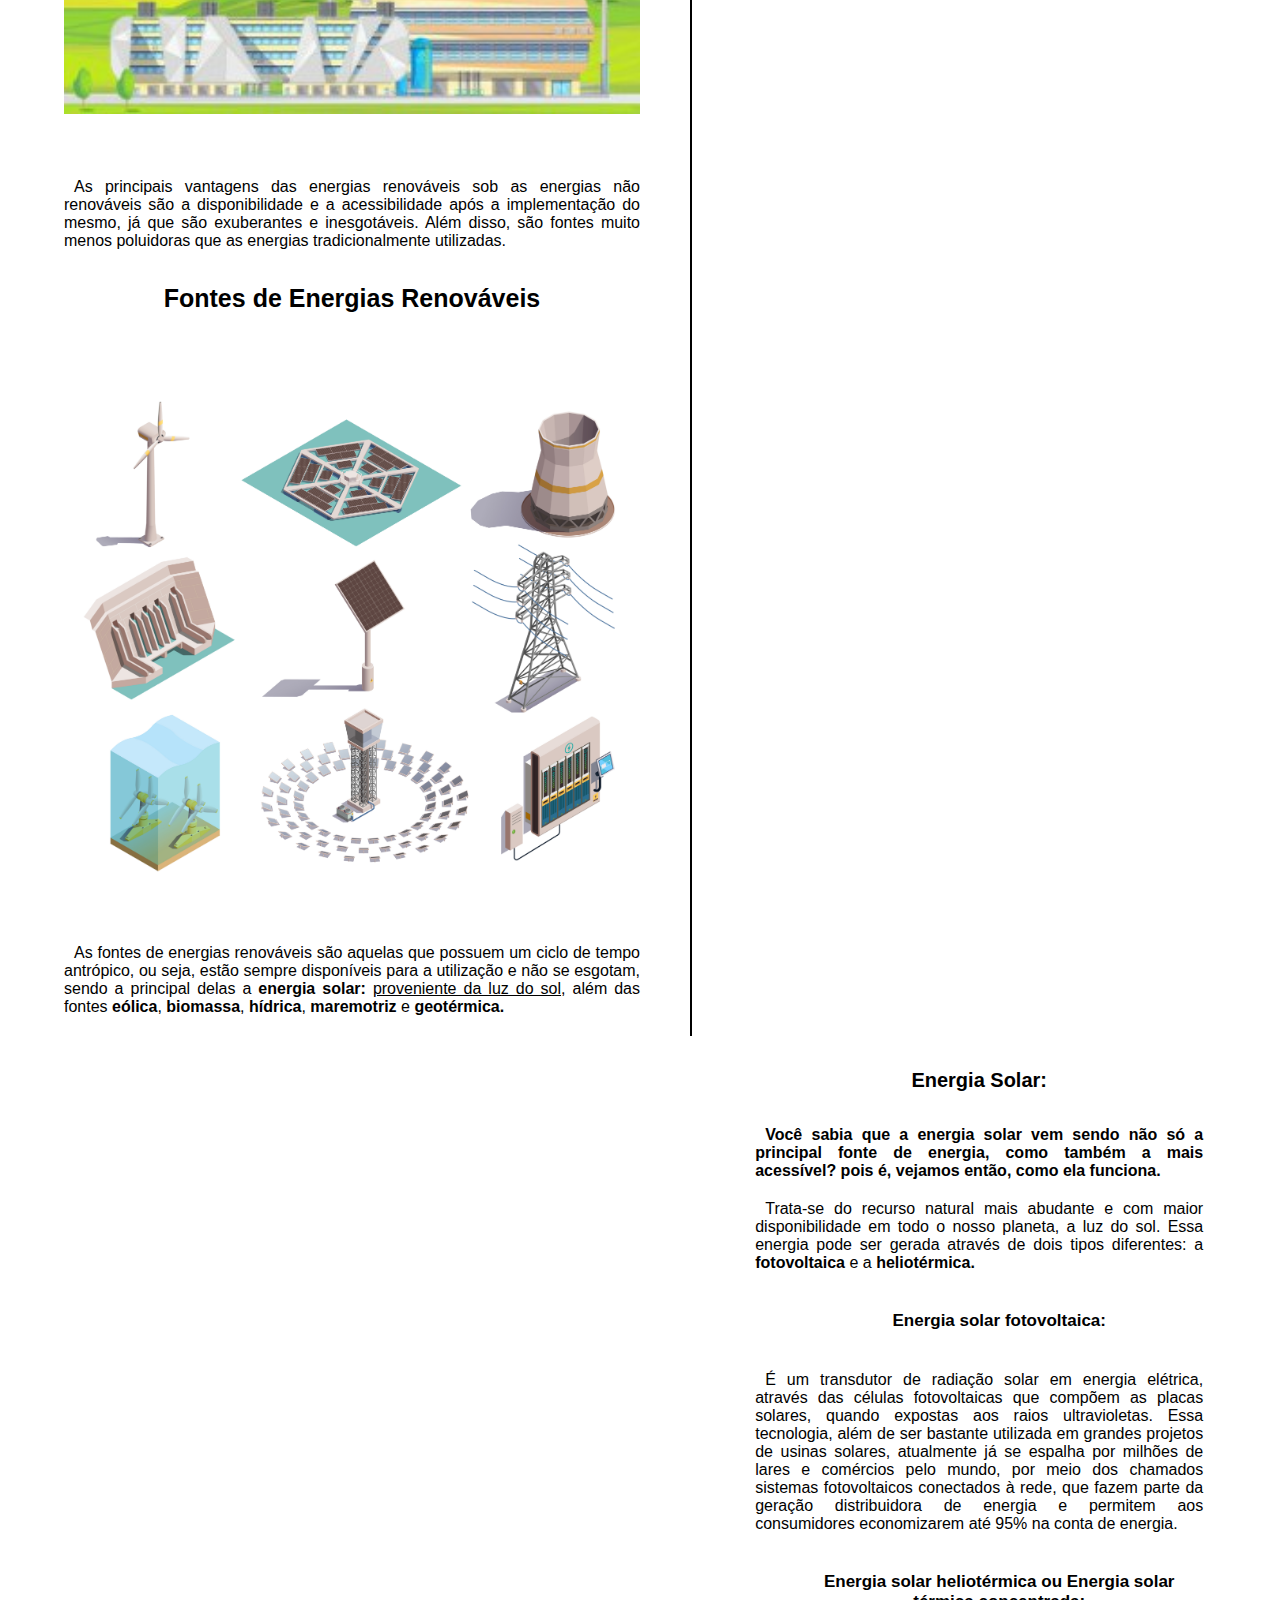
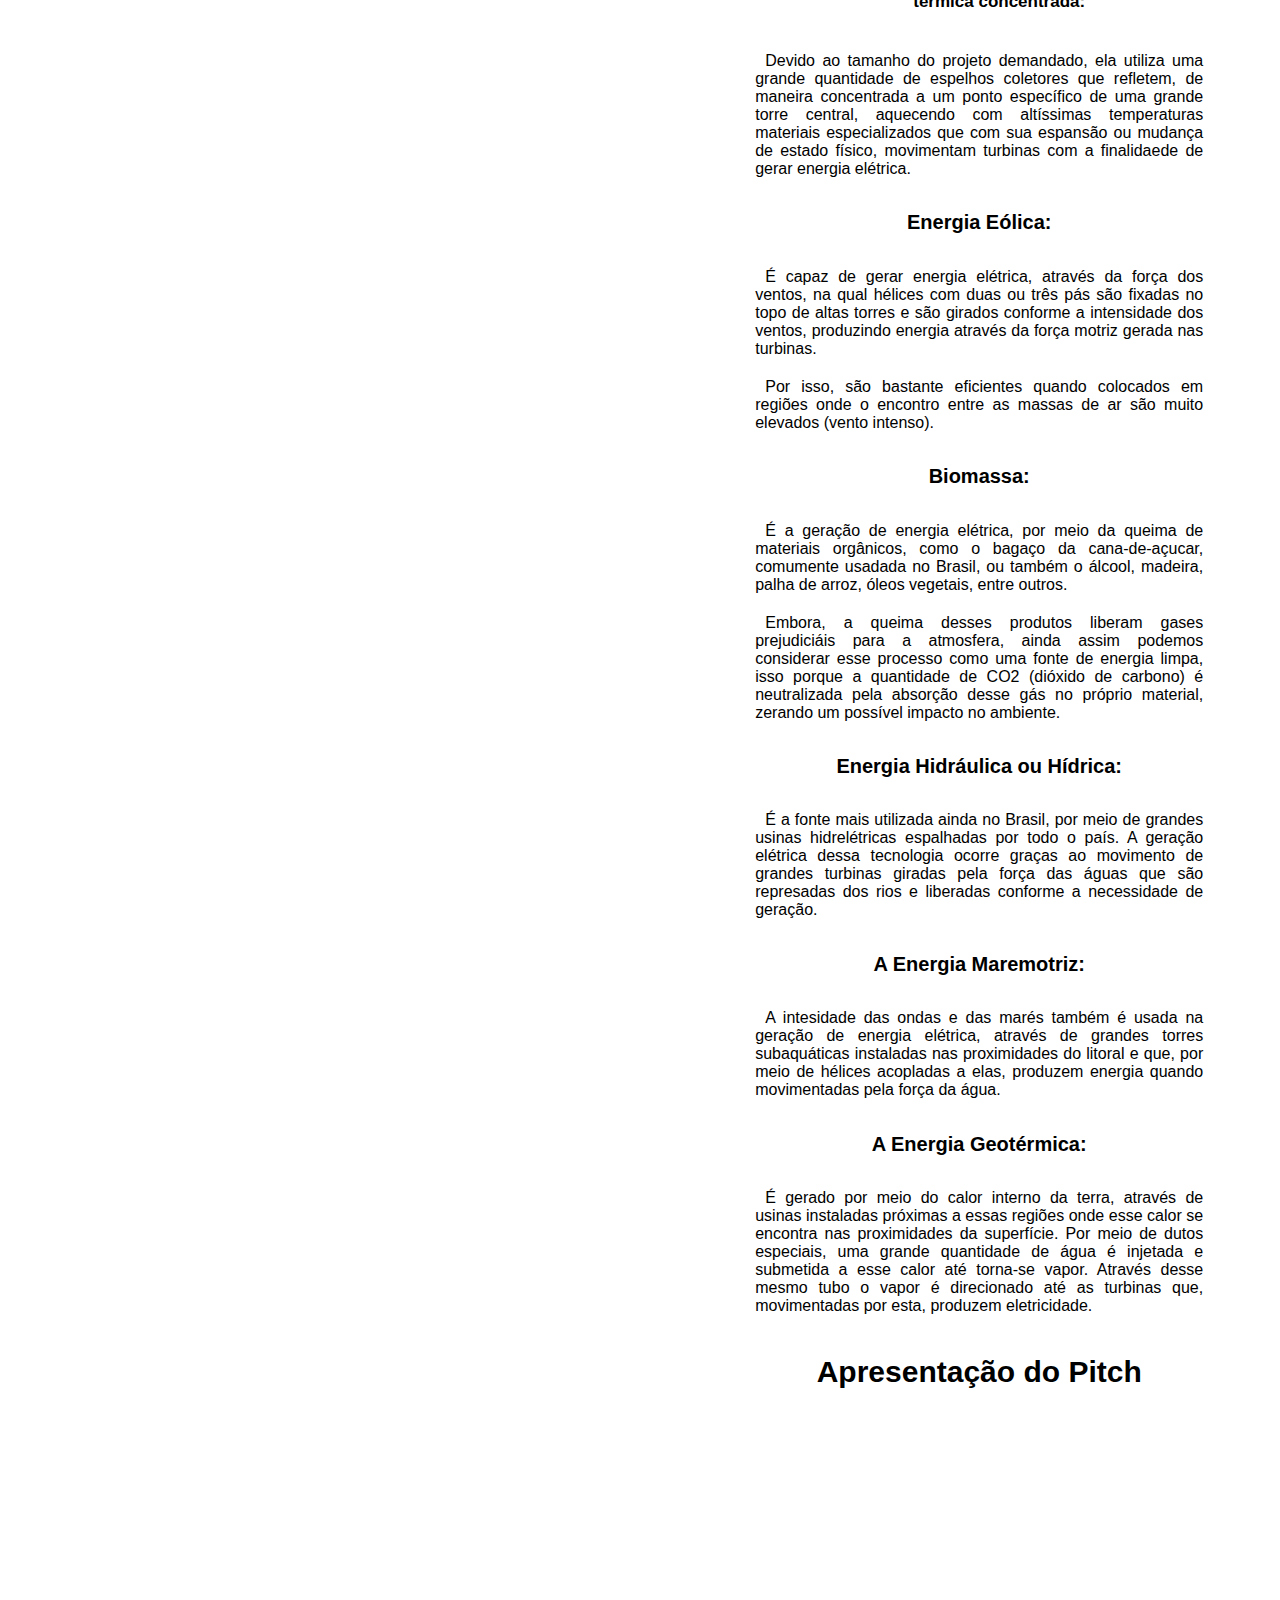
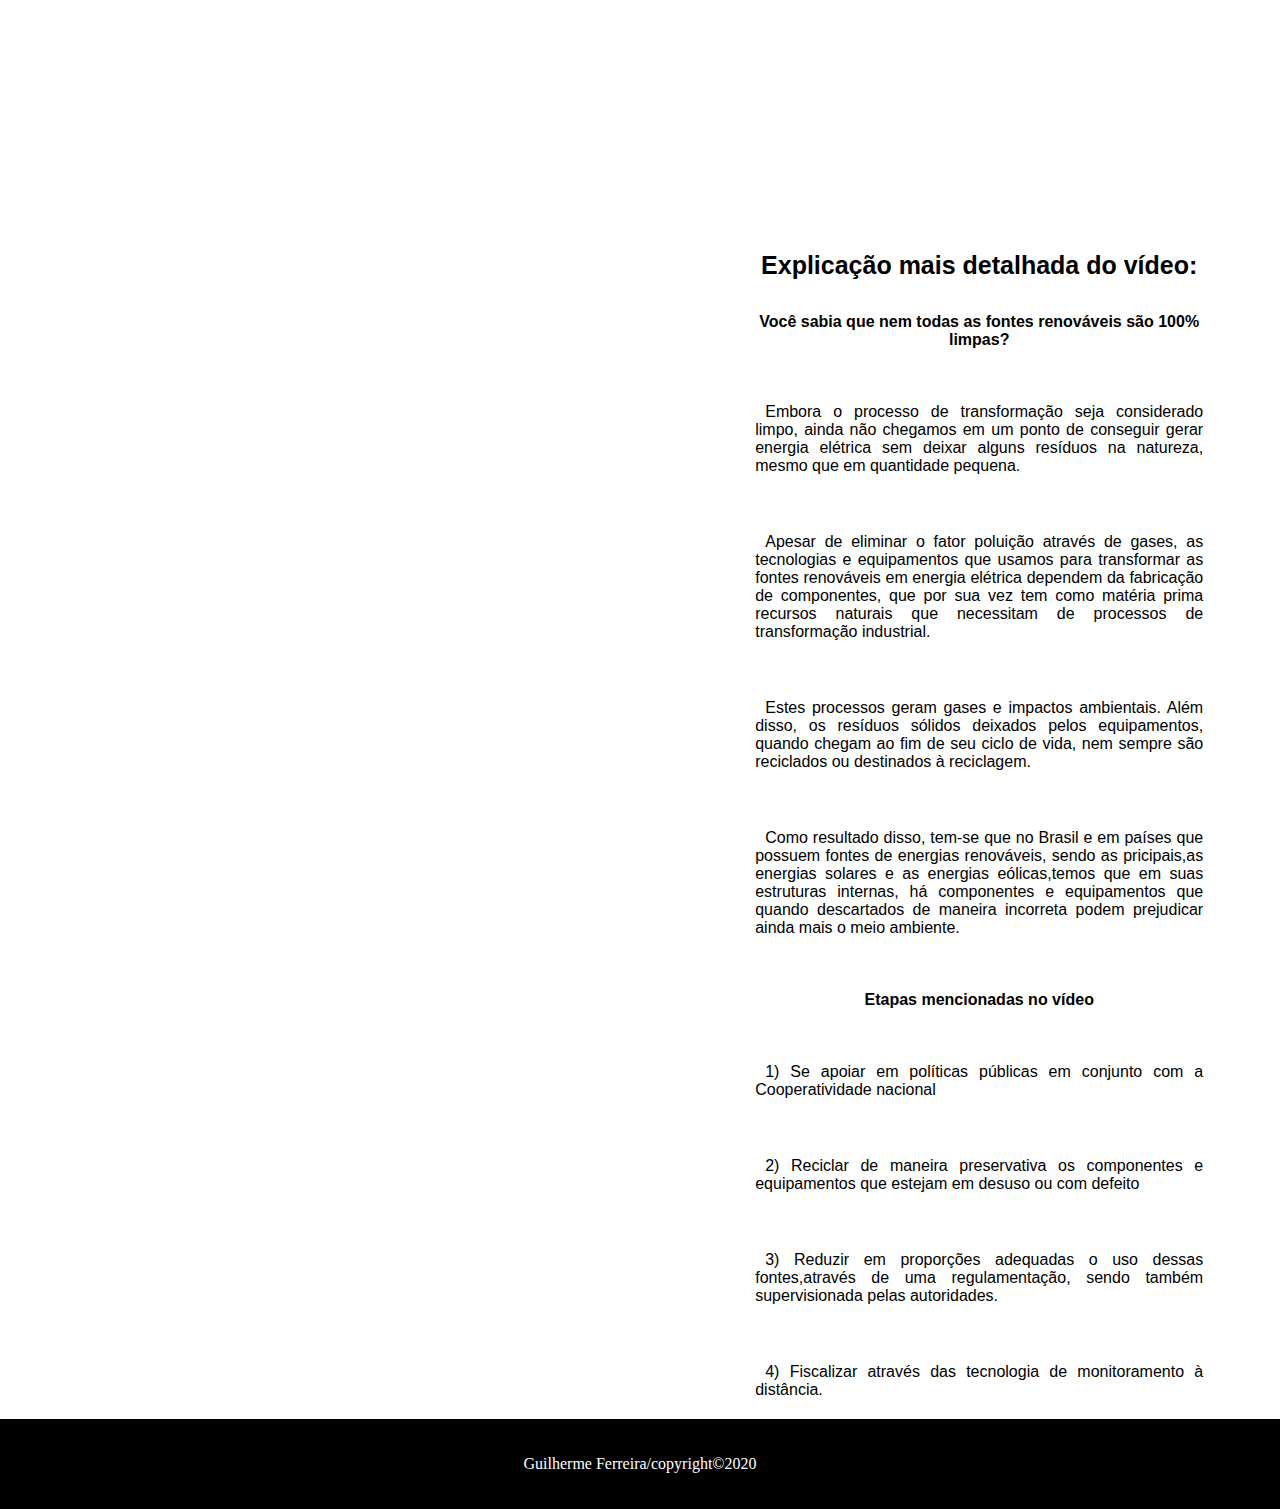
==== commit f0ceac34: "Update index.html" ====
--- a/index.html
+++ b/index.html
@@ -259,9 +259,9 @@
 
 <footer id="rodape">
 
-<p class="texto-ao-centro">Meu primeiro site na JA Brasil &copy;2020</p> 
+<p class="texto-ao-centro">Guilherme Ferreira/copyright&copy;2020</p>
 
 </footer>
 
 
-</html>+</html>
--- a/estilo.css
+++ b/estilo.css
@@ -66,7 +66,7 @@
 /*formatação da logo*/
 
 
-.logo{
+img.logo{
     width: 150px;
     height: 130px;
     float: left;
@@ -207,24 +207,25 @@
 
 /*formatação das imagens/videos*/
 
-.apresentar{
+img.apresentar{
     width: 100%;
-    margin: 40px 0;
-    
-}
-.editar-imagem{
-    width: 400px;
-    margin: 40px 80px;   
-}
-
-.video-quenia{
-    width:500px;
-    margin:40px 0px 40px 80px;
-}
-
-.video-pich{
-    width:400px;
-    margin-left: 40px;
+    margin: 40px auto;
+    
+}
+img.editar-imagem{
+    width: 100%;
+    margin: 40px auto; 
+      
+}
+
+iframe.video-quenia{
+    width:100%;
+    margin:40px auto;
+}
+
+iframe.video-pich{
+    width:100%;
+    margin:40px auto;
 }
 
 
@@ -269,18 +270,26 @@
 
     #menu{visibility: hidden;}
 
+    #titulo{
+        line-height: 6vw;
+        margin-bottom: 20px;
+
+    }
+
+   
+
     #cabecalho{
         height: 60px;
         padding: 0;
         
     }
 
-  .logo{
+    img.logo{
       width: 100px ;
       height: 60px;
       margin-top: -10px;
 
-  }
+     }
 
     #coluna-esquerda, #coluna-direita{
 
@@ -291,13 +300,13 @@
       float: none;
       border-right: black solid 2px;
       border-left: black solid 2px;
-    }
+     }
    
 
   .video-quenia{
       width: 400px;
       margin: 40px 0px 40px 60px;
-  }
+    }
 
   .video-pich{
       width: 400px;
@@ -310,259 +319,121 @@
      width: 400px;
 }
 
-
-}
-@media all and (max-width: 840px){
+}
+
+@media all and (max-width: 748px) {
+
+    #titulo{
+    font-size :35px;
+    line-height: 8vw; 
+    }
+
+    #subtitulo{
+        font-size :25px; 
+    }
+}
+
+@media all and (max-width: 528px) {
+
+    #titulo{
+    font-size :25px;
+    line-height: 8vw; 
+    }
+
+    #subtitulo{
+    font-size :20px; 
+    }
+
+    #botao{
+     padding:2px ;
+
+    }
+   
+}
+
+@media all and (max-width: 435px) {
+
+    #titulo{
+    font-size :20px;
+    line-height: 10vw; 
+    }
+
+    #subtitulo{
+    font-size :16px; 
+    }
+}
+
+@media all and (max-width: 352px) {
+    #interface{
+        width: 85%;
+        text-align: center;
+    }
+
+    #titulo{
+    font-size :20px;
+    line-height: 10vw; 
+    }
+
+    #subtitulo{
+    font-size :16px; 
+    }
+
+    h3.editar{
+        font-size :6vw;
+        
+    }
+    h3.ods7{
+        font-size :6vw;
+    }
+    h3{
+        font-size :6vw;
+    }
+    h4{
+        font-size :6vw;
+    }
+    h5{
+        font-size :5vw;
+    }
+    h6{
+        font-size :15px;
+    }
+    iframe.video-pich{
+        height: 50%;
+
+    }
+    iframe.video-quenia{
+        height: 50%;
+
+    }
+    ul.solares{
+        padding: 0;
+    }
+}   
+    
+
+
+
+    
+   
+
+
+
+    
+    
+
+
+
+
+
+
+
+
+
+
+
+
+
  
-     #titulo{
-       font-size:40px ;
-       line-height: 2em;
-       margin: 10px 0 10px 0;
-    }
- 
-
-       #subtitulo{
-           font-size: 27px;
-
-    }
-    .video-pich{
-       margin-left: 140px;
-       width: 400px;
-       
-    }
- 
-    .video-quenia{
-        width: 400px;
-        margin-left:140px ;
-    }
- 
-     #coluna-esquerda, #coluna-direita{
- 
-         display: block;
-         width: 80%;
-         padding: 0 30px;
-         margin: 10px auto;
-         float: none;
-         border-right:2px solid black;
-         border-left:2px solid black;}
-     
-     
-     .editar-imagem{
-     margin-left: 10%;
-     width: 80%;
-     }
-}
-@media all and (max-width: 512px){
-
-#banner{
-height: 220px ;  
-}
-
-#titulo{
-    font-size: 25px;
-    line-height: 2em;
-    margin-bottom: 1em;
-}
-
-#subtitulo{
-    font-size: 14px ;
-    line-height: 2em;
-}
-
-
-.video-quenia{
-width: 400px ;
-margin-left:-6px ;
-}
-
-.video-pich{
-    width:415px ;
-    margin-left: -6px;
-    
-}
-
-#acao{
-    margin-top: 50px;
-    
-}
-
-#botao{
-    padding: 2px;
-
-}
-
-}
-@media all and (max-width: 400px){
-#banner{
-    height:260px;
-}
-
-#coluna-direita{
-    margin:0px auto;
-}
-
-
-#titulo{
-    line-height: 10vw;
-    font-size: 19px ;
-
-}
-
-#subtitulo{
-    line-height: 9vw;
-}
-
-#coluna-esquerda, #coluna-direita{
-    border: none;
-}
-
- .video-quenia{
-  width: 300px;
-  margin-left:10px ;
-}
-.video-pich{
- width: 300px;
- margin-left:10px ;
-}
-
-.editar-imagem{
-margin-right: 32px;
-}
-
-#acao{
-    margin-top: 20px;
-}
-
-#botao{
-    padding: 2px;
-    
-}
-
-.editar{
-    font-size: 20px;
-}
-.ods7{
-    font-size: 20px;
-}
-
-h3{
-    font-size: 20px;
-}
-
-h4{
-    font-size: 16px;
-}
-
-h5{
-    font-size: 13px;
-}
-h6{
-    font-size: 11px;
-}
-}
-@media all and (max-width:340px){
-#titulo{
-    line-height: 2em;
-    font-size: 15px;
-    margin-bottom: 20px;
-        }
-        
-#subtitulo{
-    line-height: 2rem;
-    font-size: 11px;
-        }
-h6{
-    padding: 0;
-        }
-.solares{
-    padding: 0;
-        }
-
-.video-quenia{
-width: 200px;
-height: 200px;
-margin-right:20px ;
-margin-left:20px ;
-}   
-
-.video-pich{
-width:200px;
-height: 200px;
-margin-right:20px ;
-margin-left:20px ;
-}
-
-
-
-}        
-@media all and (max-width:295px){
-    #titulo{
-        line-height: 2rem;
-        font-size: 15px;
-        margin-bottom: 10px;
-            }
-            
-    #subtitulo{
-        line-height: 2rem;
-        font-size: 11px;
-            }
-    h6{
-        padding: 0;
-            }
-    .solares{
-        padding: 0;
-            }
-    
-    .video-quenia{
-    width: 200px;
-    height: 200px;
-    margin-right:20px ;
-    margin-left:20px ;
-    }   
-    
-    .video-pich{
-    width:200px;
-    height: 200px;
-    margin-right:20px ;
-    margin-left:20px ;
-    }
-    
-    
-    
-    }    
-
-
-   
-
-
-
-
-   
-    
-
-
-
-    
-   
-
-
-
-    
-    
-
-
-
-
-
-
-
-
-
-
-
-
-
- 
-
-
-
+
+
+
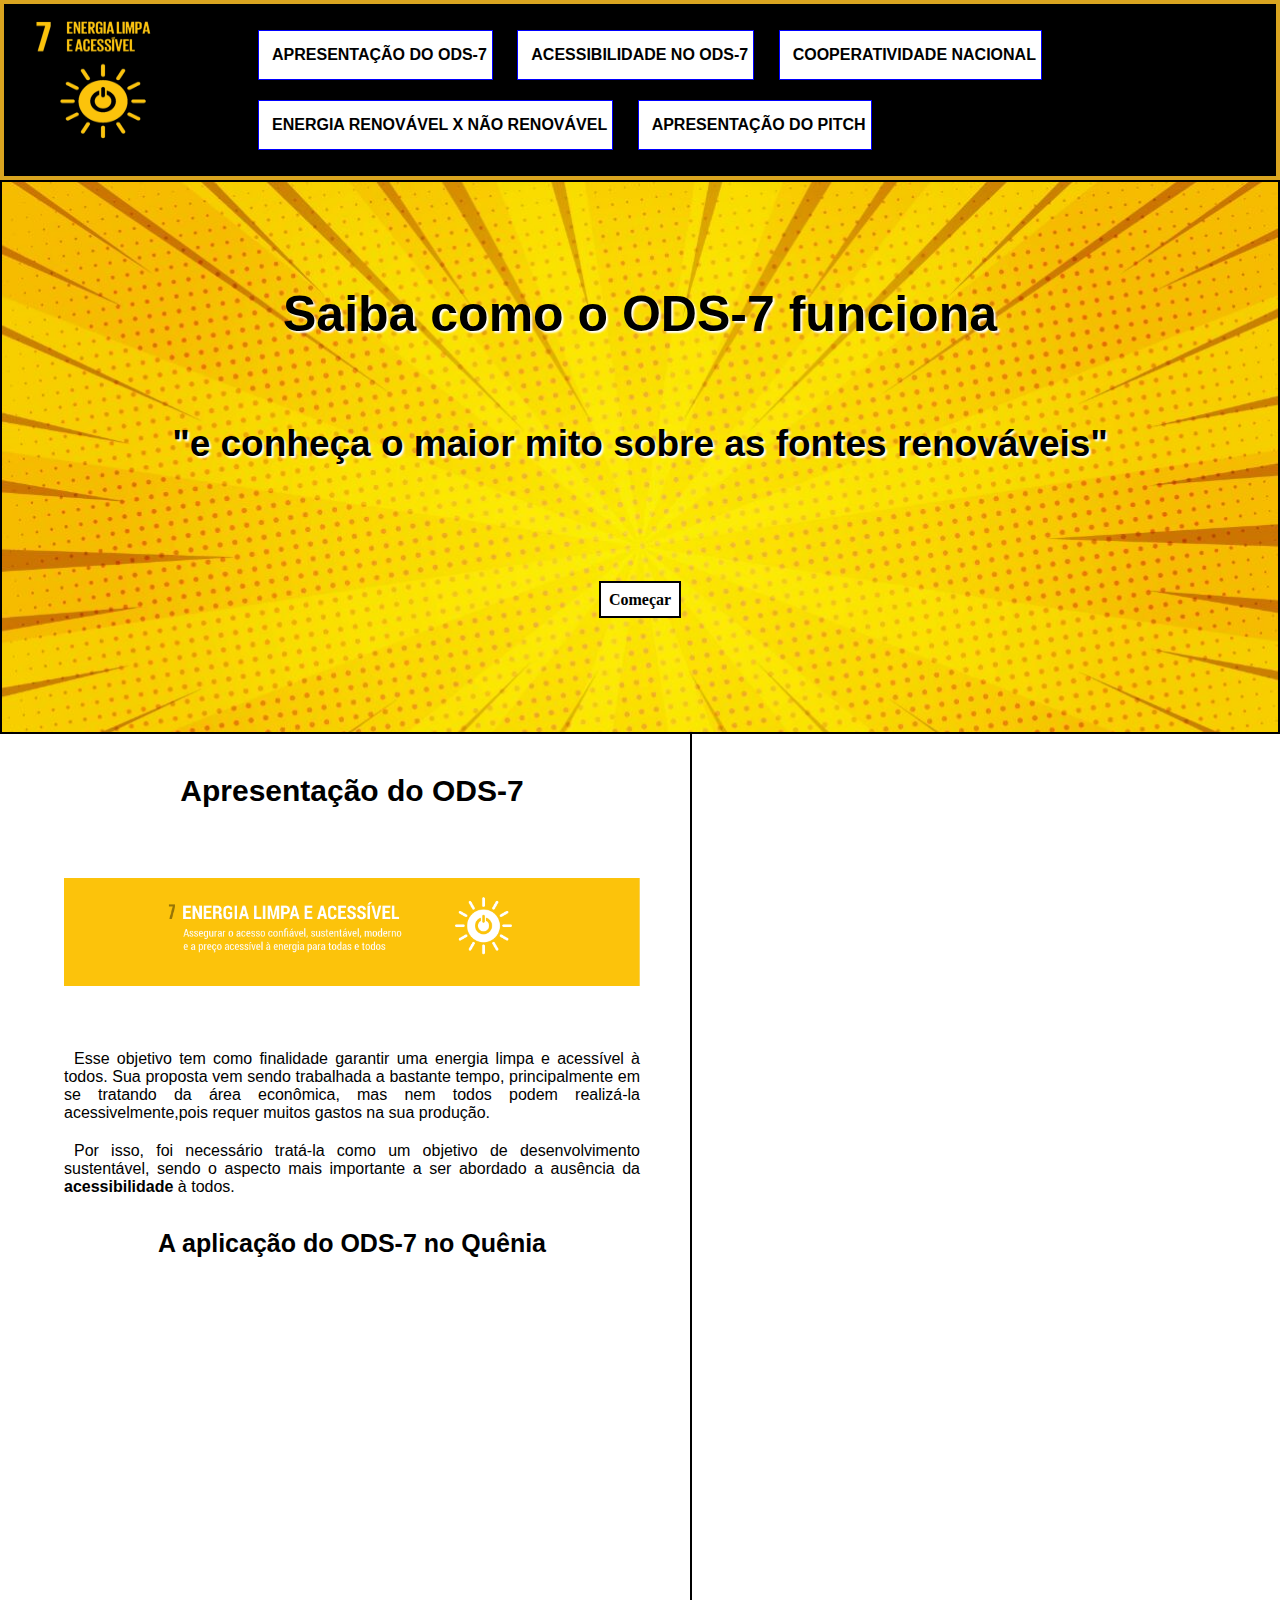
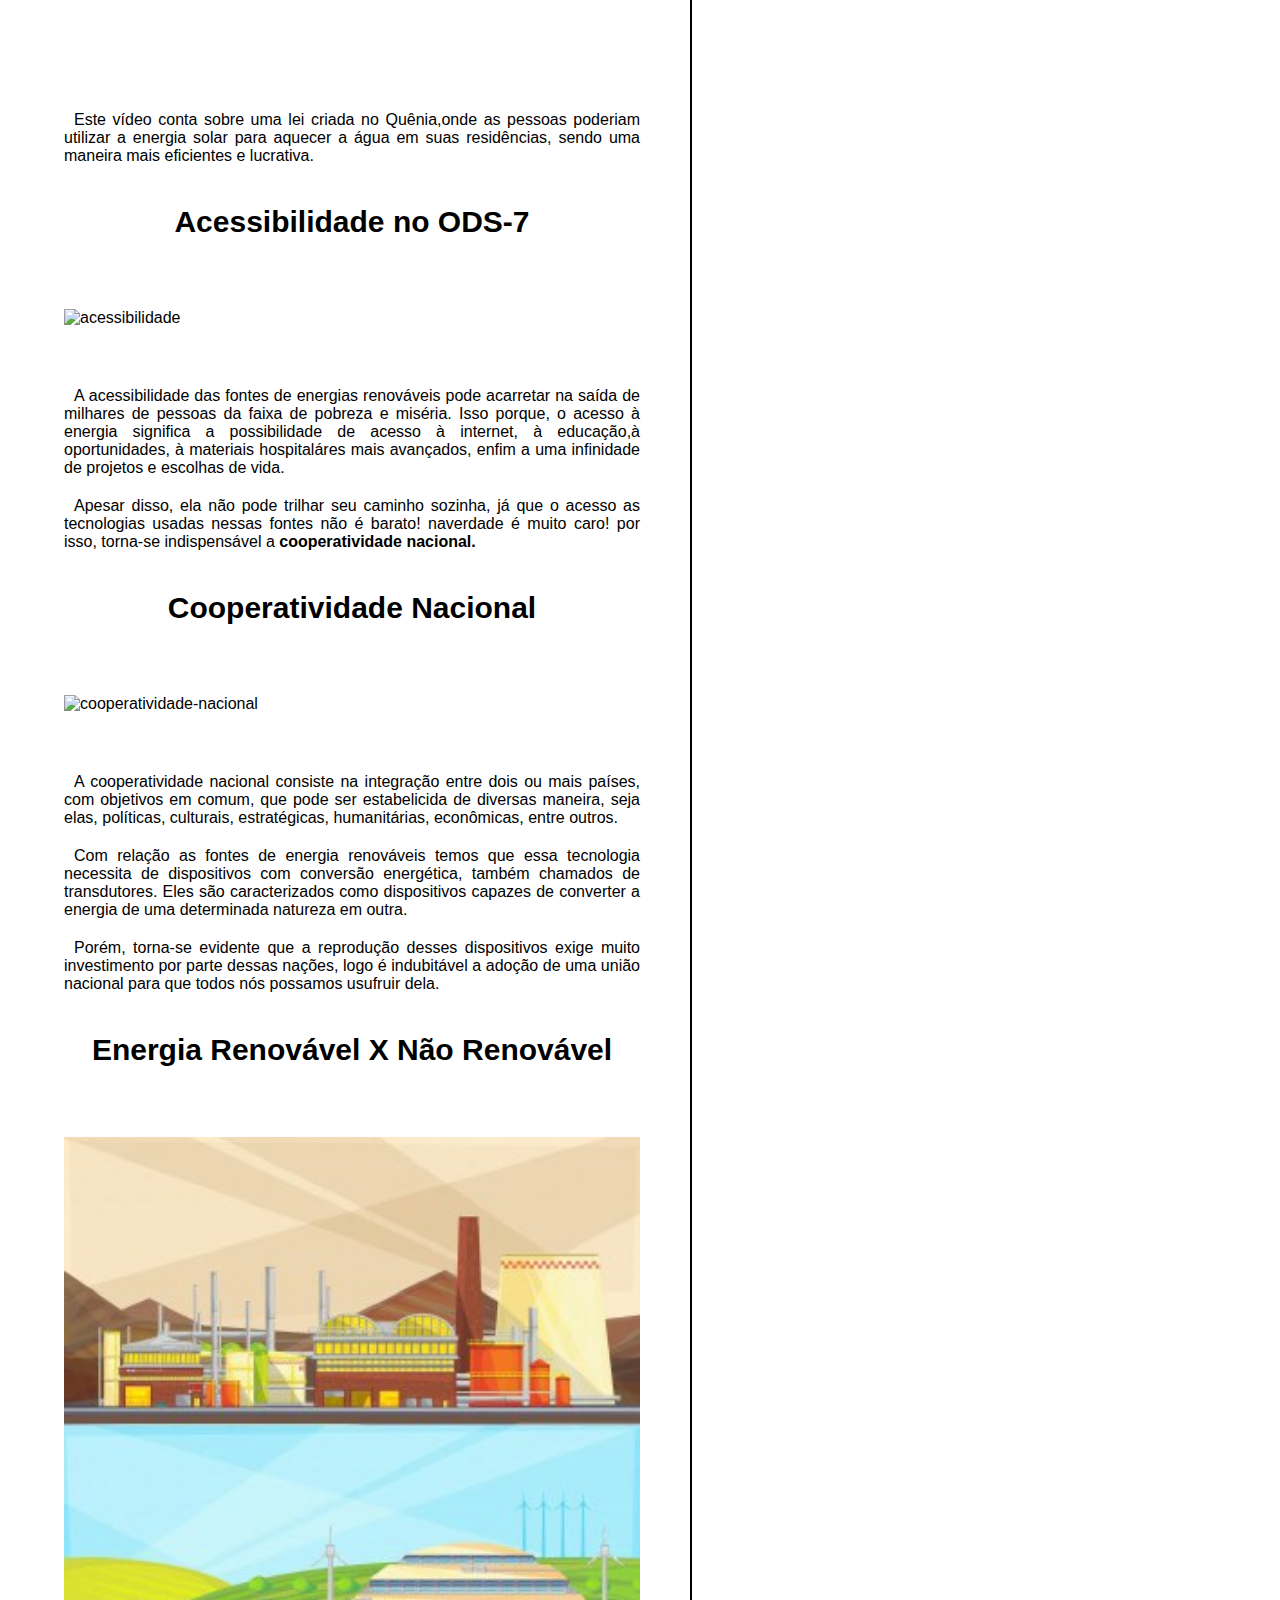
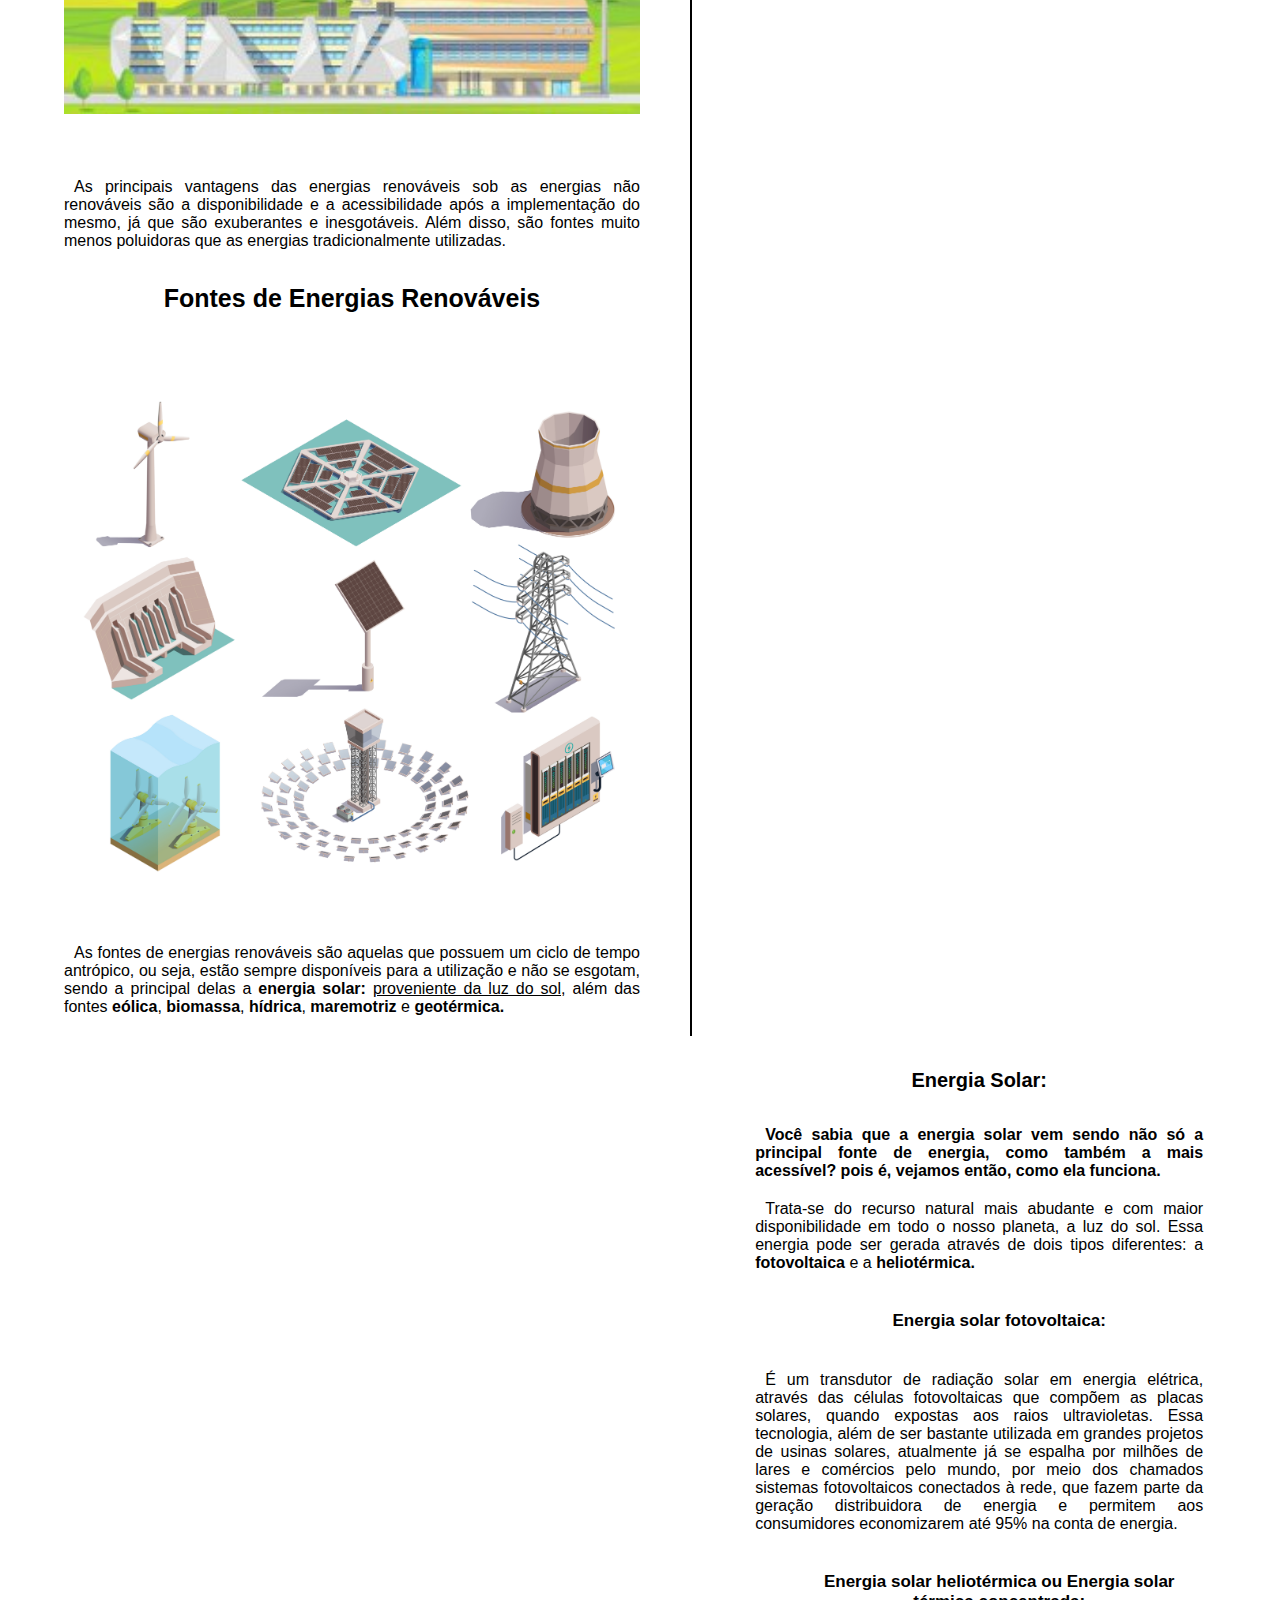
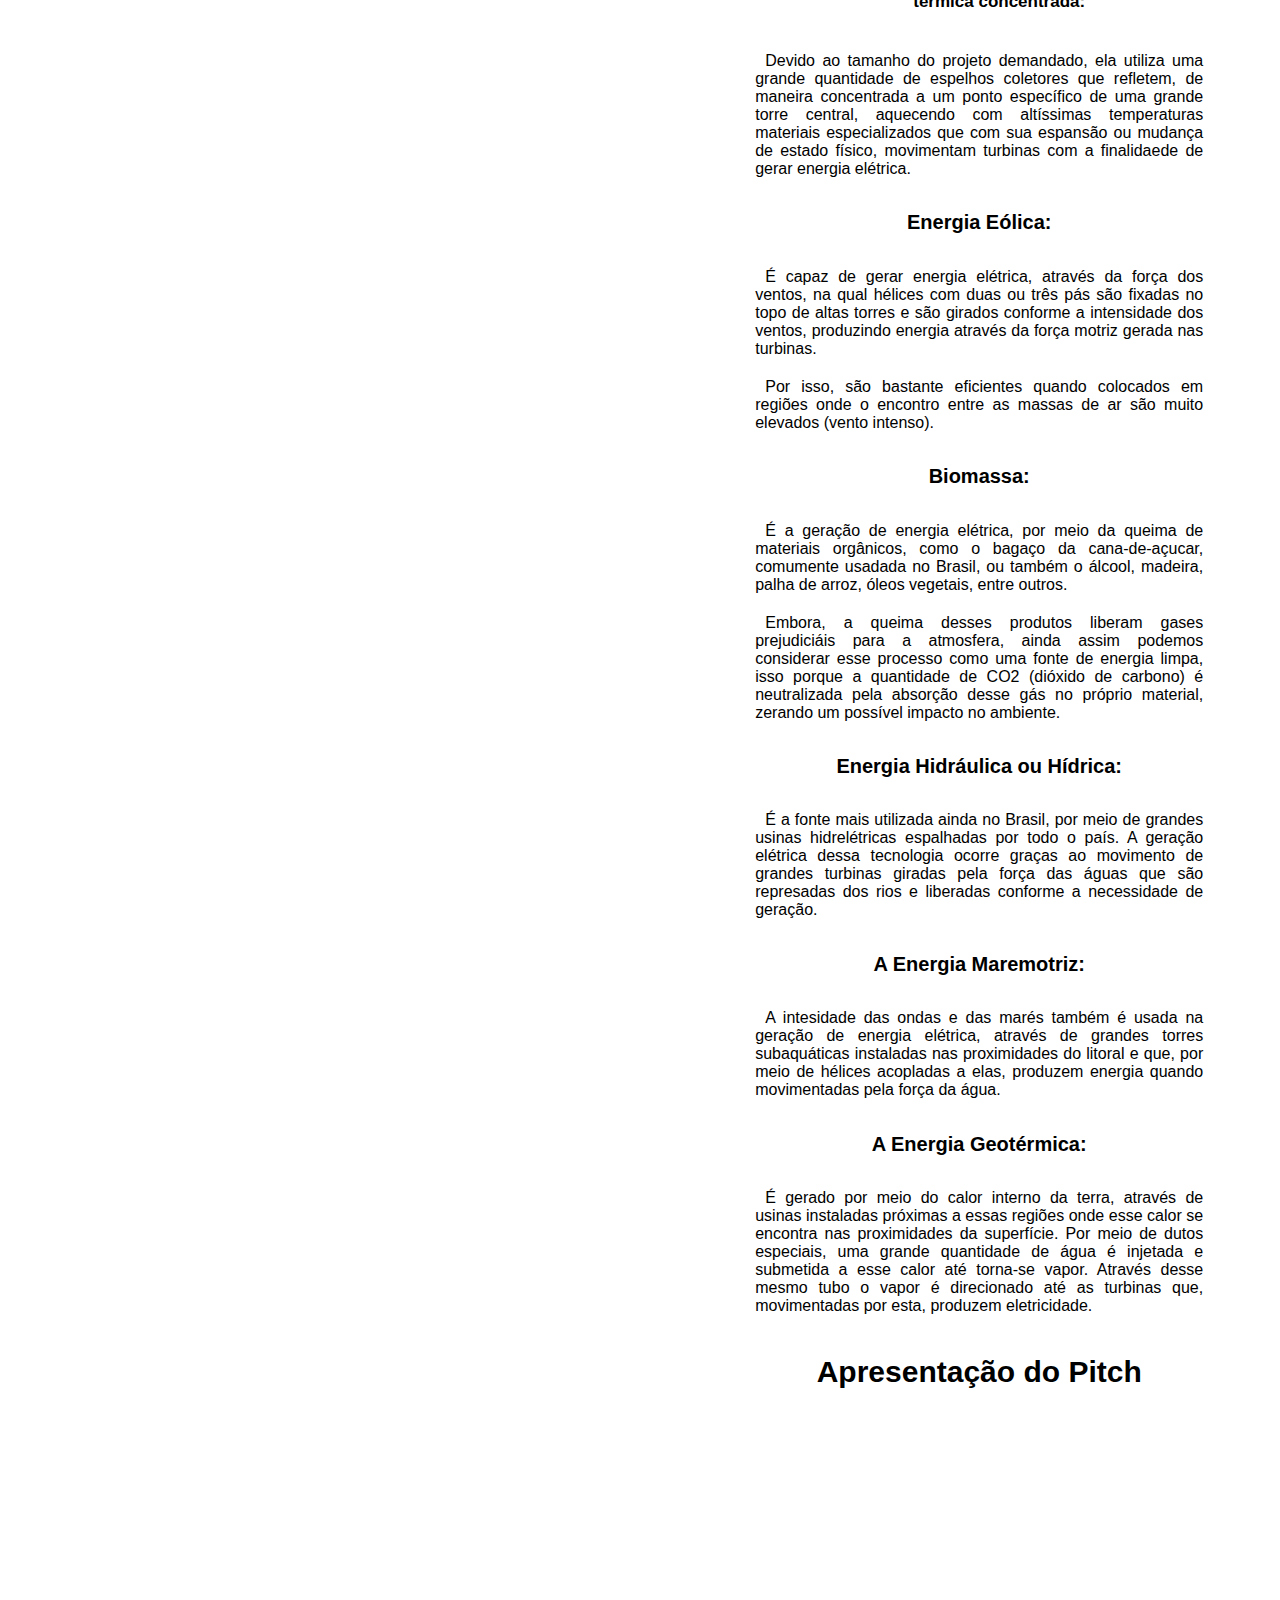
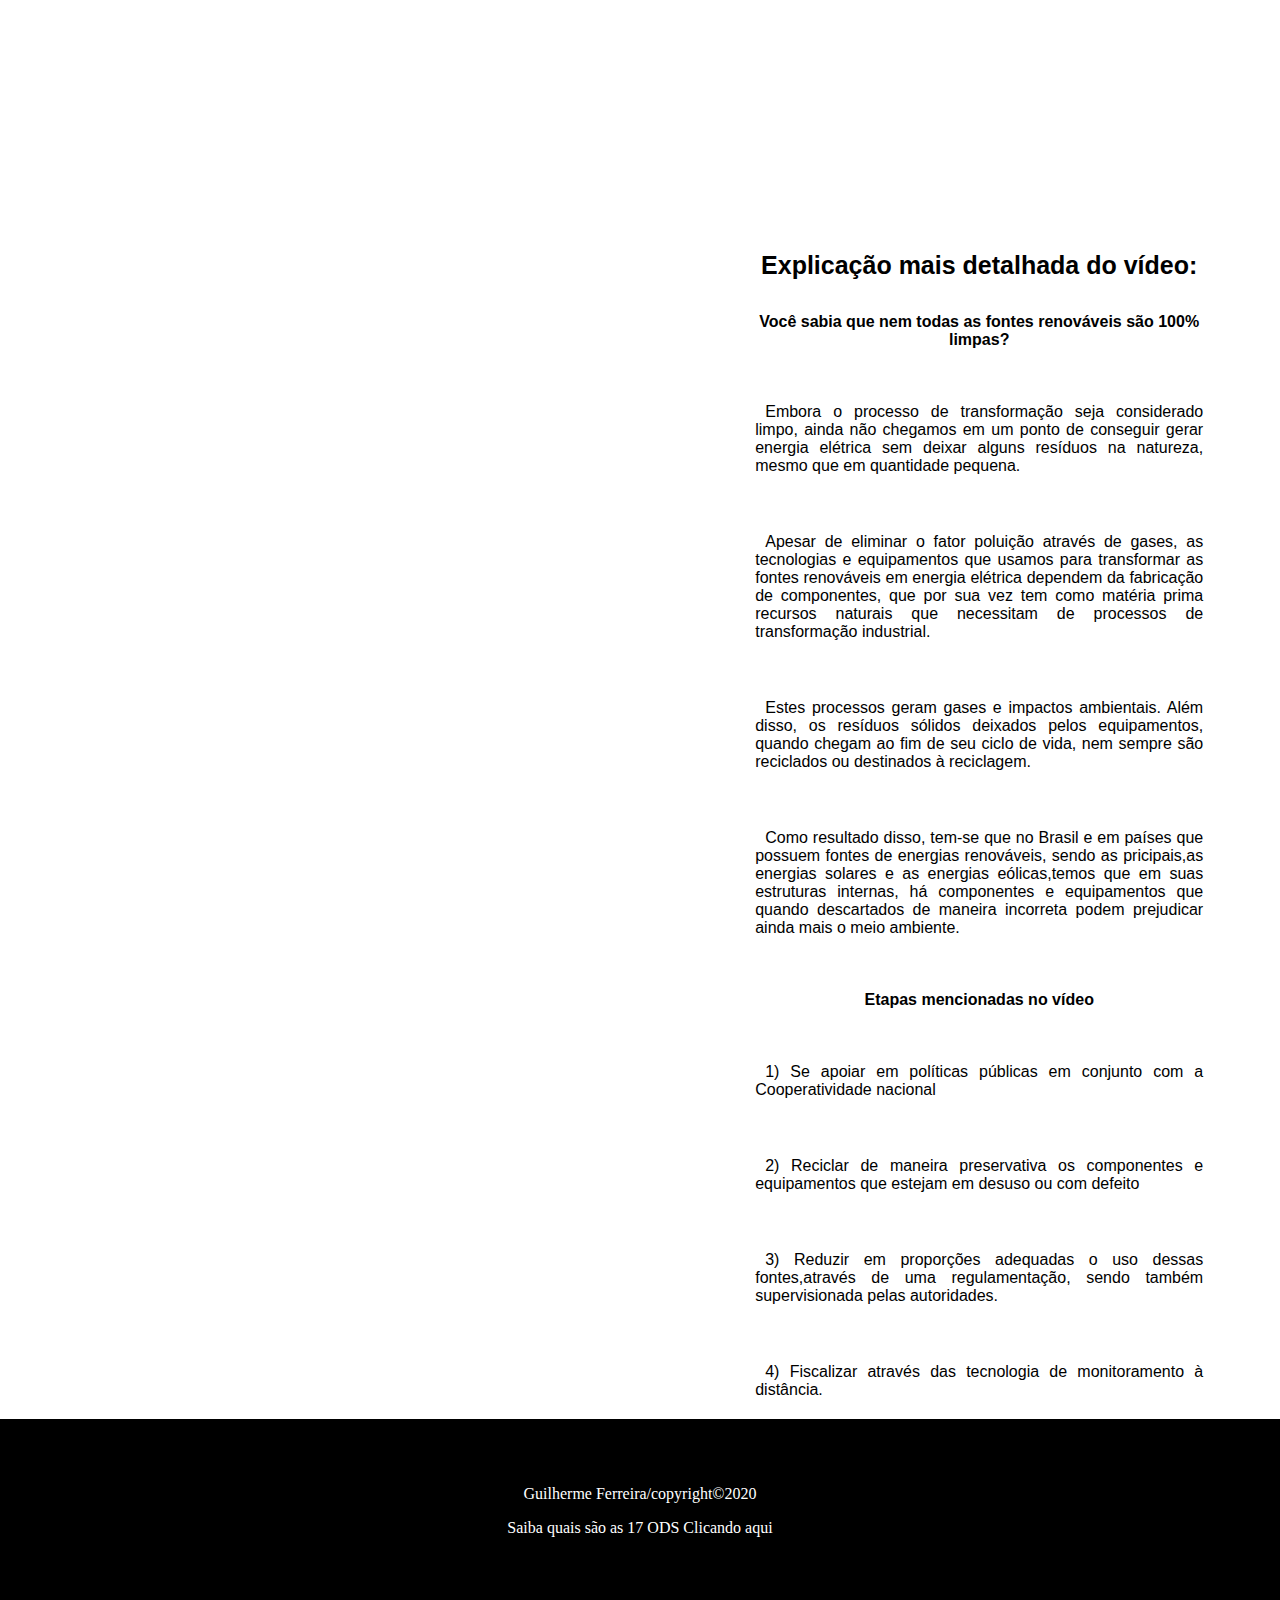
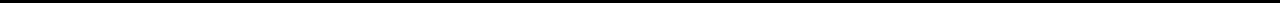
==== commit 83297bd6: "Add files via upload" ====
--- a/index.html
+++ b/index.html
@@ -259,9 +259,9 @@
 
 <footer id="rodape">
 
-<p class="texto-ao-centro">Guilherme Ferreira/copyright&copy;2020</p>
-
+<p class="texto-ao-centro">Guilherme Ferreira/copyright&copy;2020</p> 
+<a class="sombra"  href="https://nacoesunidas.org/pos2015/" target="_black"><p id="onu">Saiba quais são as 17 ODS Clicando aqui</p></a>
 </footer>
 
 
-</html>
+</html>--- a/estilo.css
+++ b/estilo.css
@@ -55,7 +55,6 @@
 
 .lista:hover{
     background-color:darkblue;
-    text-decoration: none;
     color:white;
     padding:16px;
     text-decoration: underline white;
@@ -252,17 +251,29 @@
 
 
 /*Formatação do Rodapé */
-
 #rodape{
+    clear: both;
+    color: white;
     margin-top: 40px;
-    padding: 20px 5%;
-    color:white;
     background-color: black;
+    padding: 50px;
+}
+
+.texto-ao-centro{
+    text-align: center;  
+}
+
+#onu{
+    color: white;
     text-align: center;
-    clear: both;
-   
-}
-
+    text-shadow: black;
+}
+a.sombra{
+    text-decoration:none;
+}
+#onu:hover{
+    color:goldenrod;
+}
 
 /*Formatação responsiva*/
 
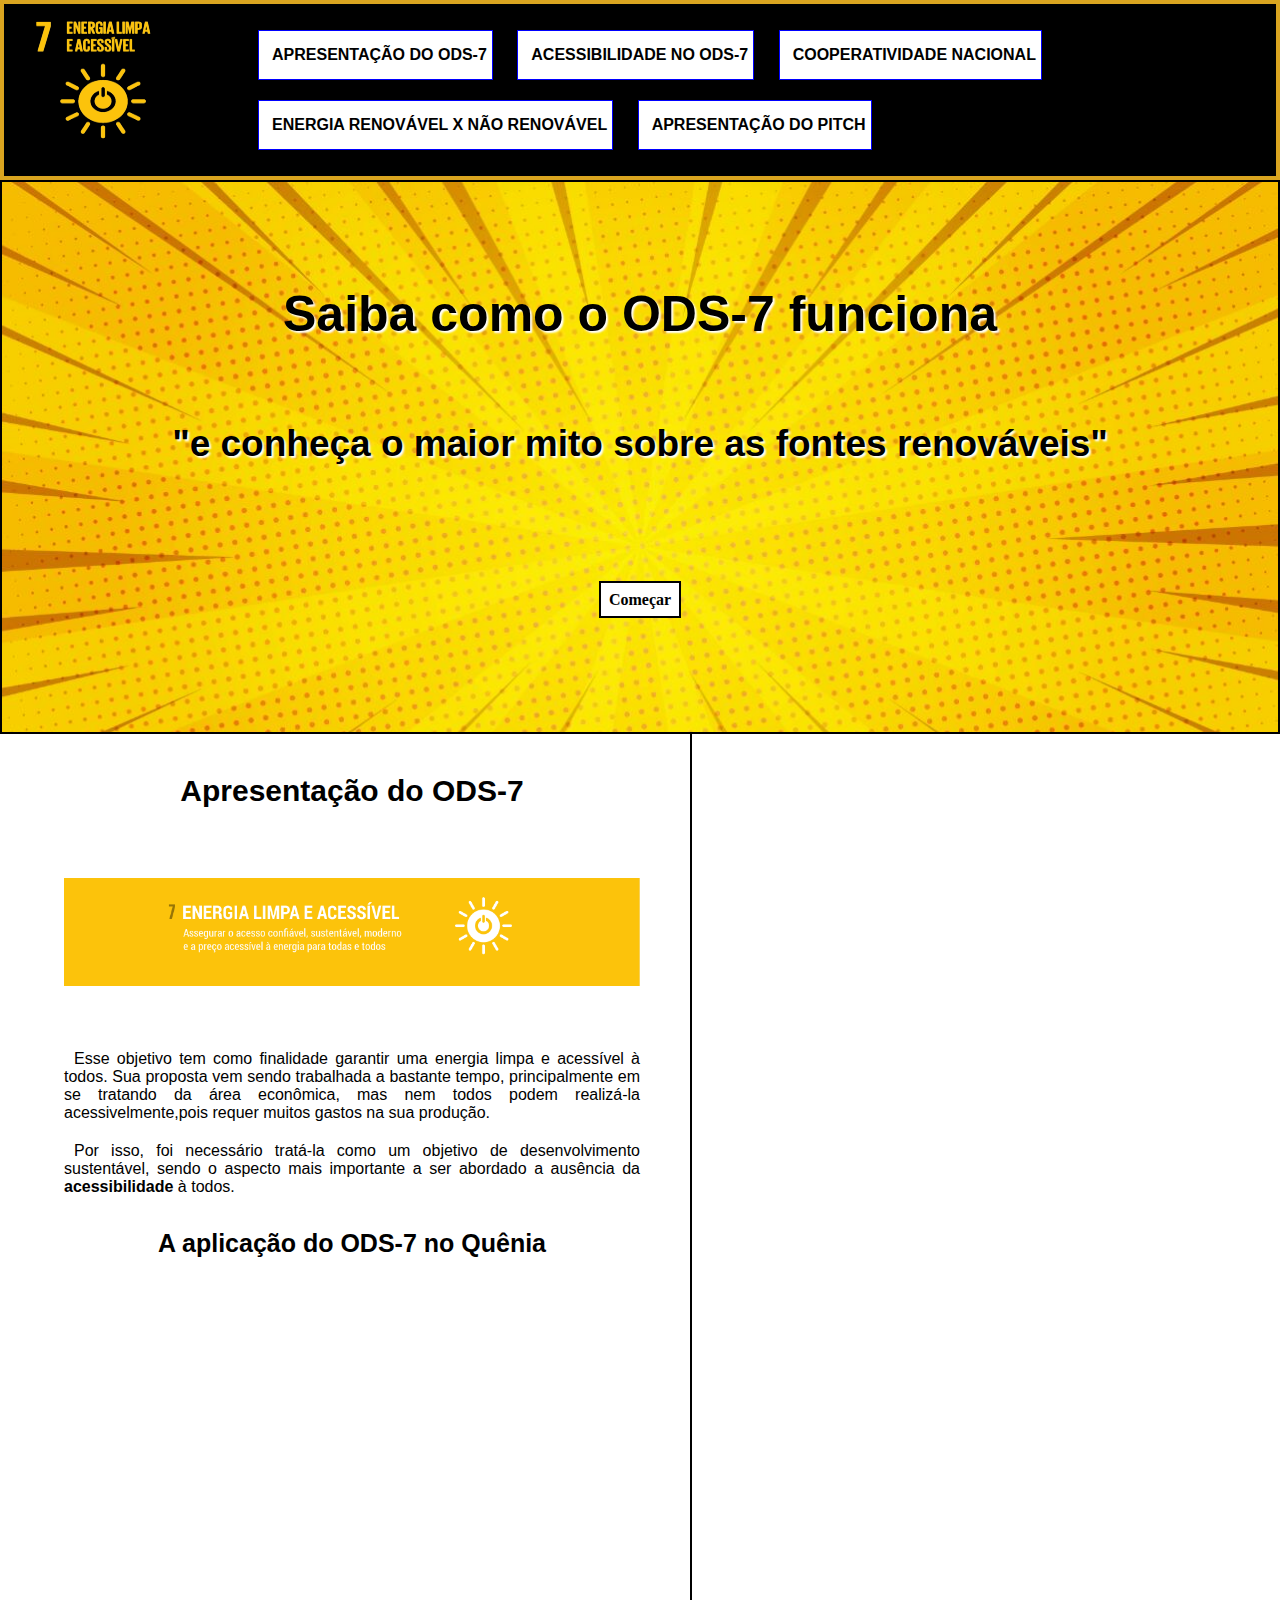
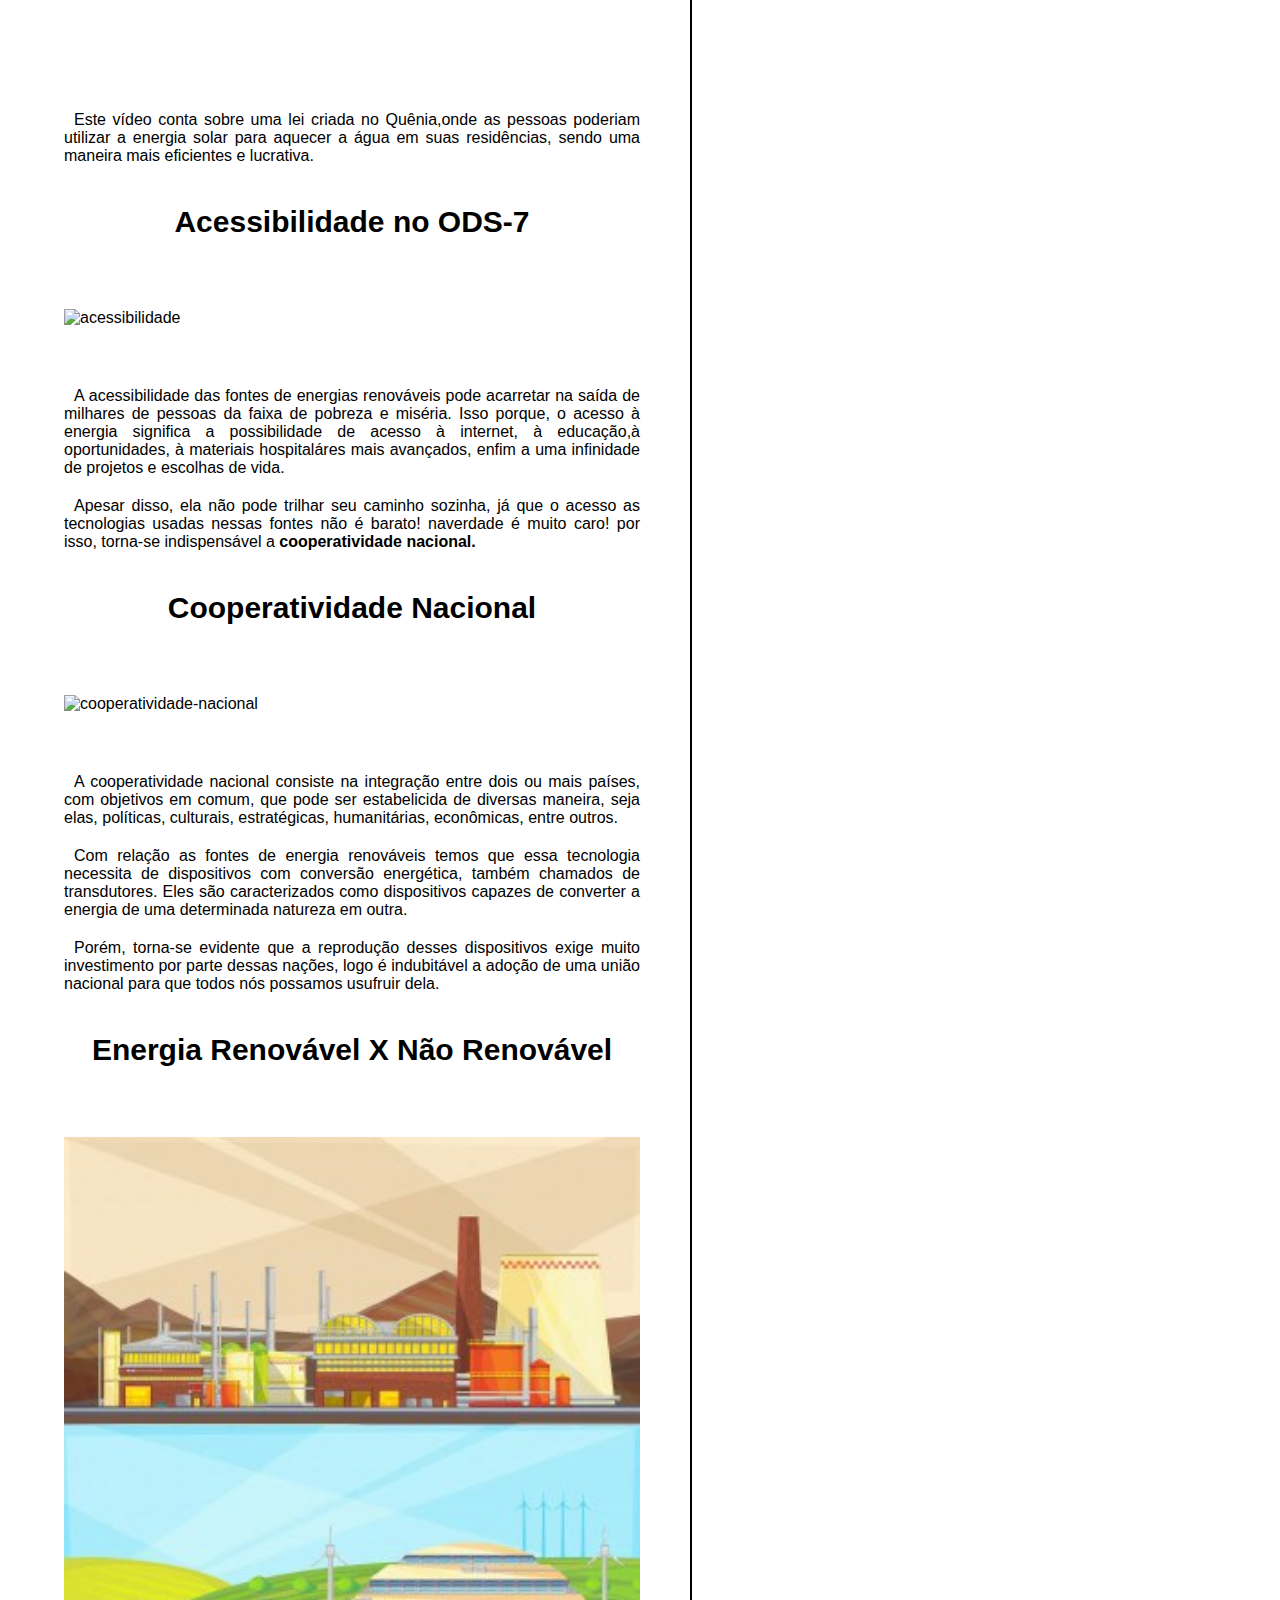
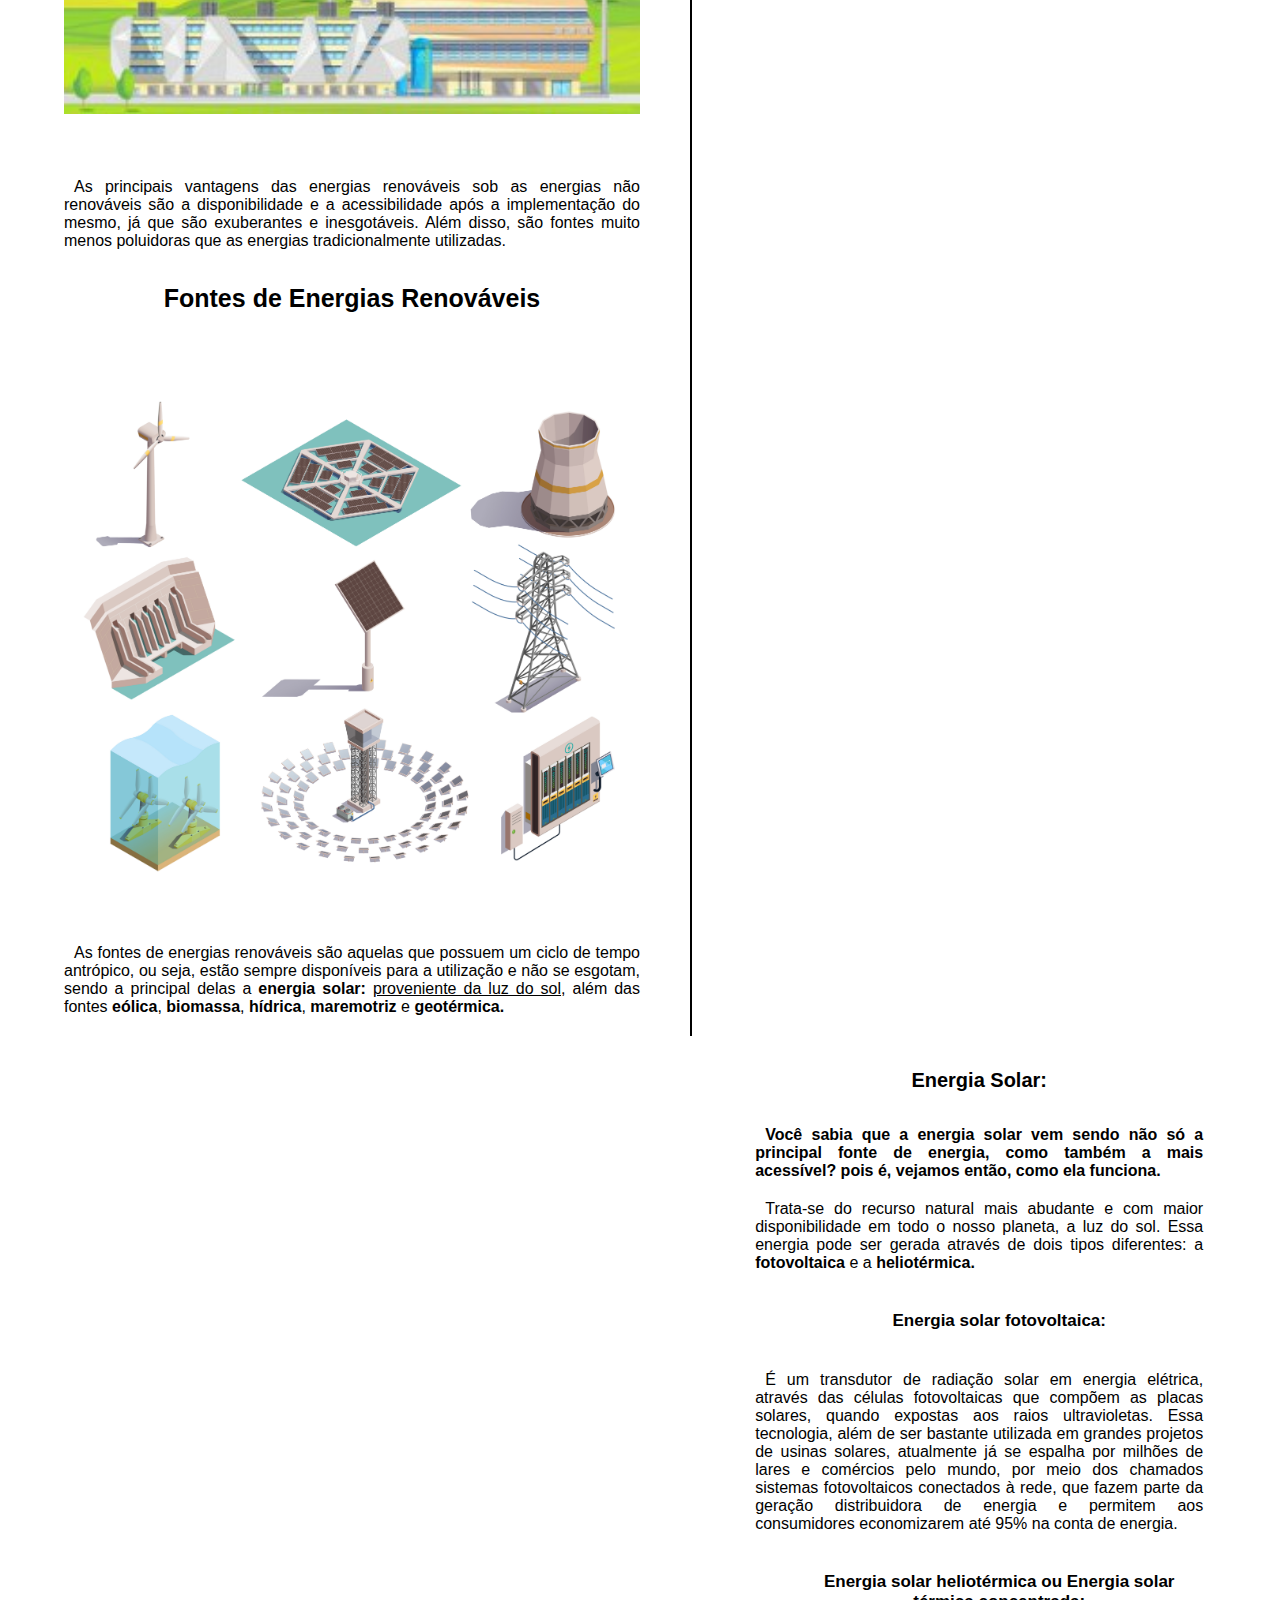
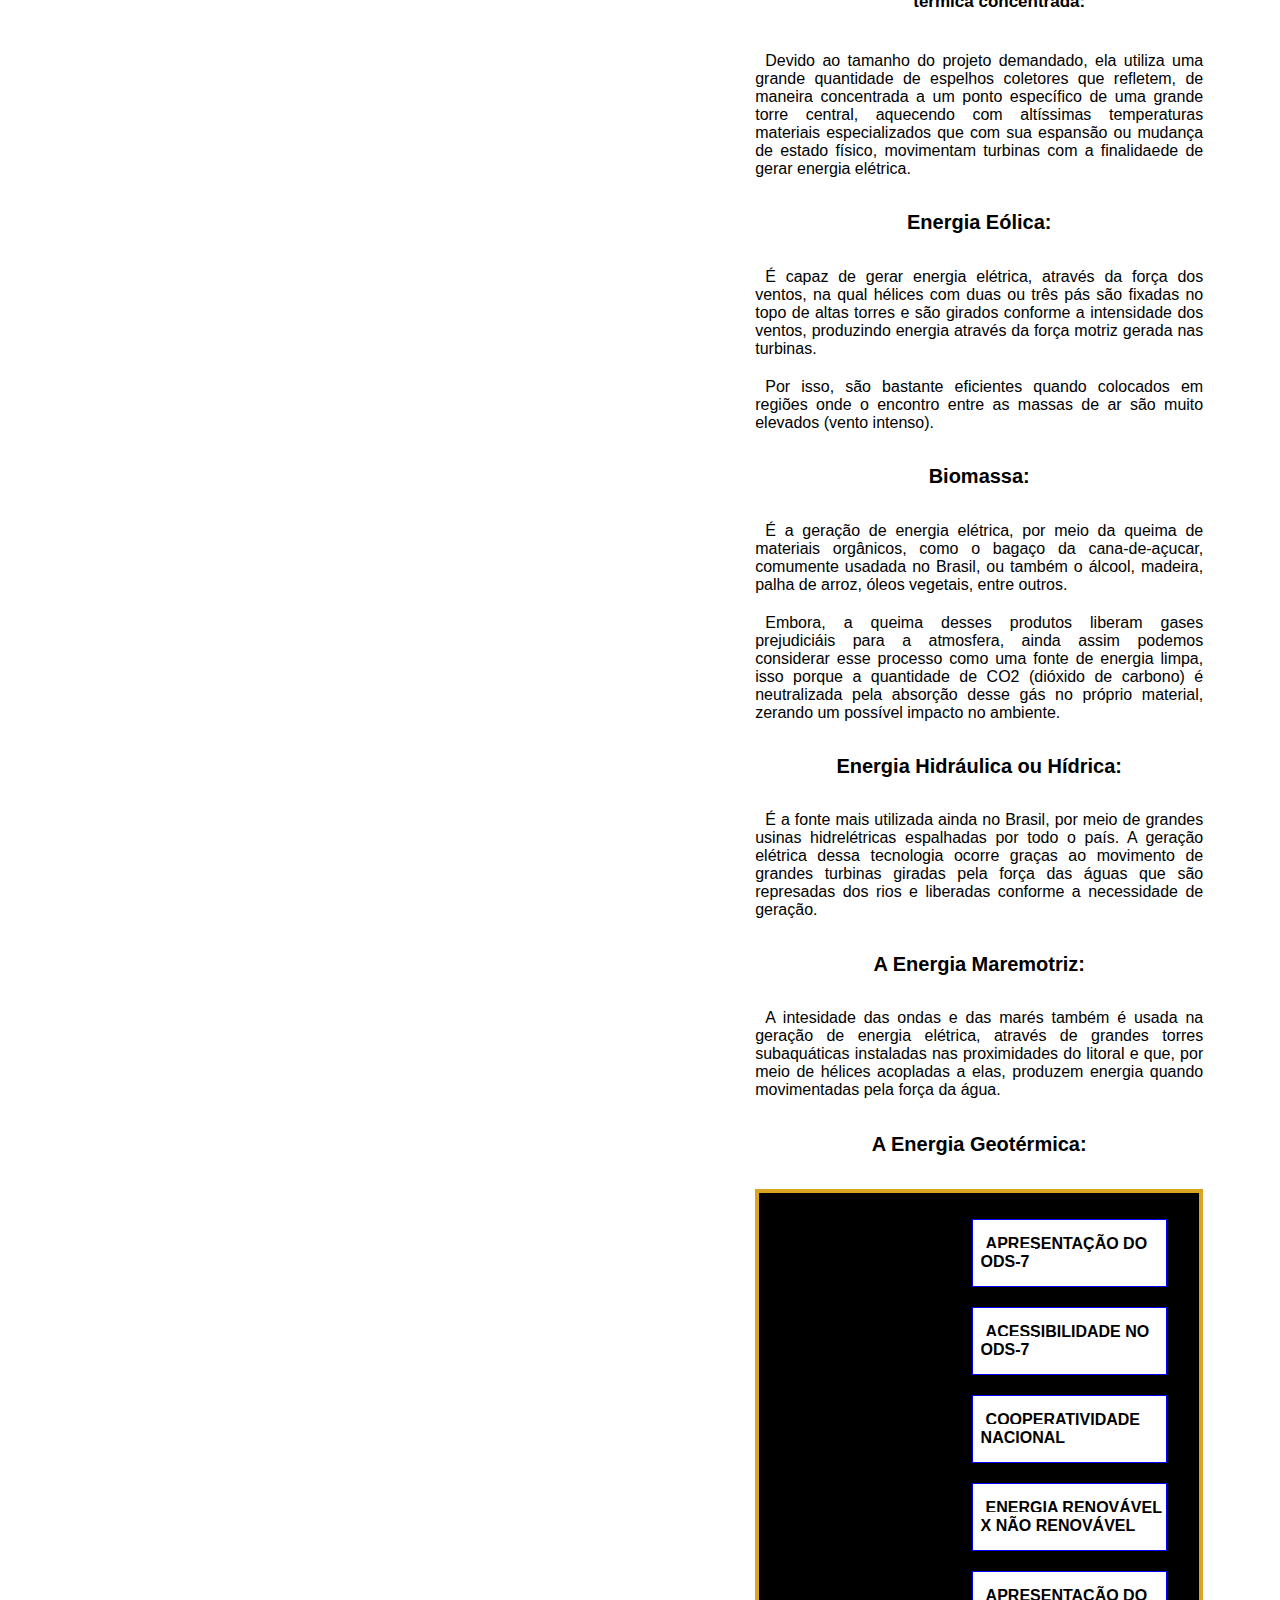
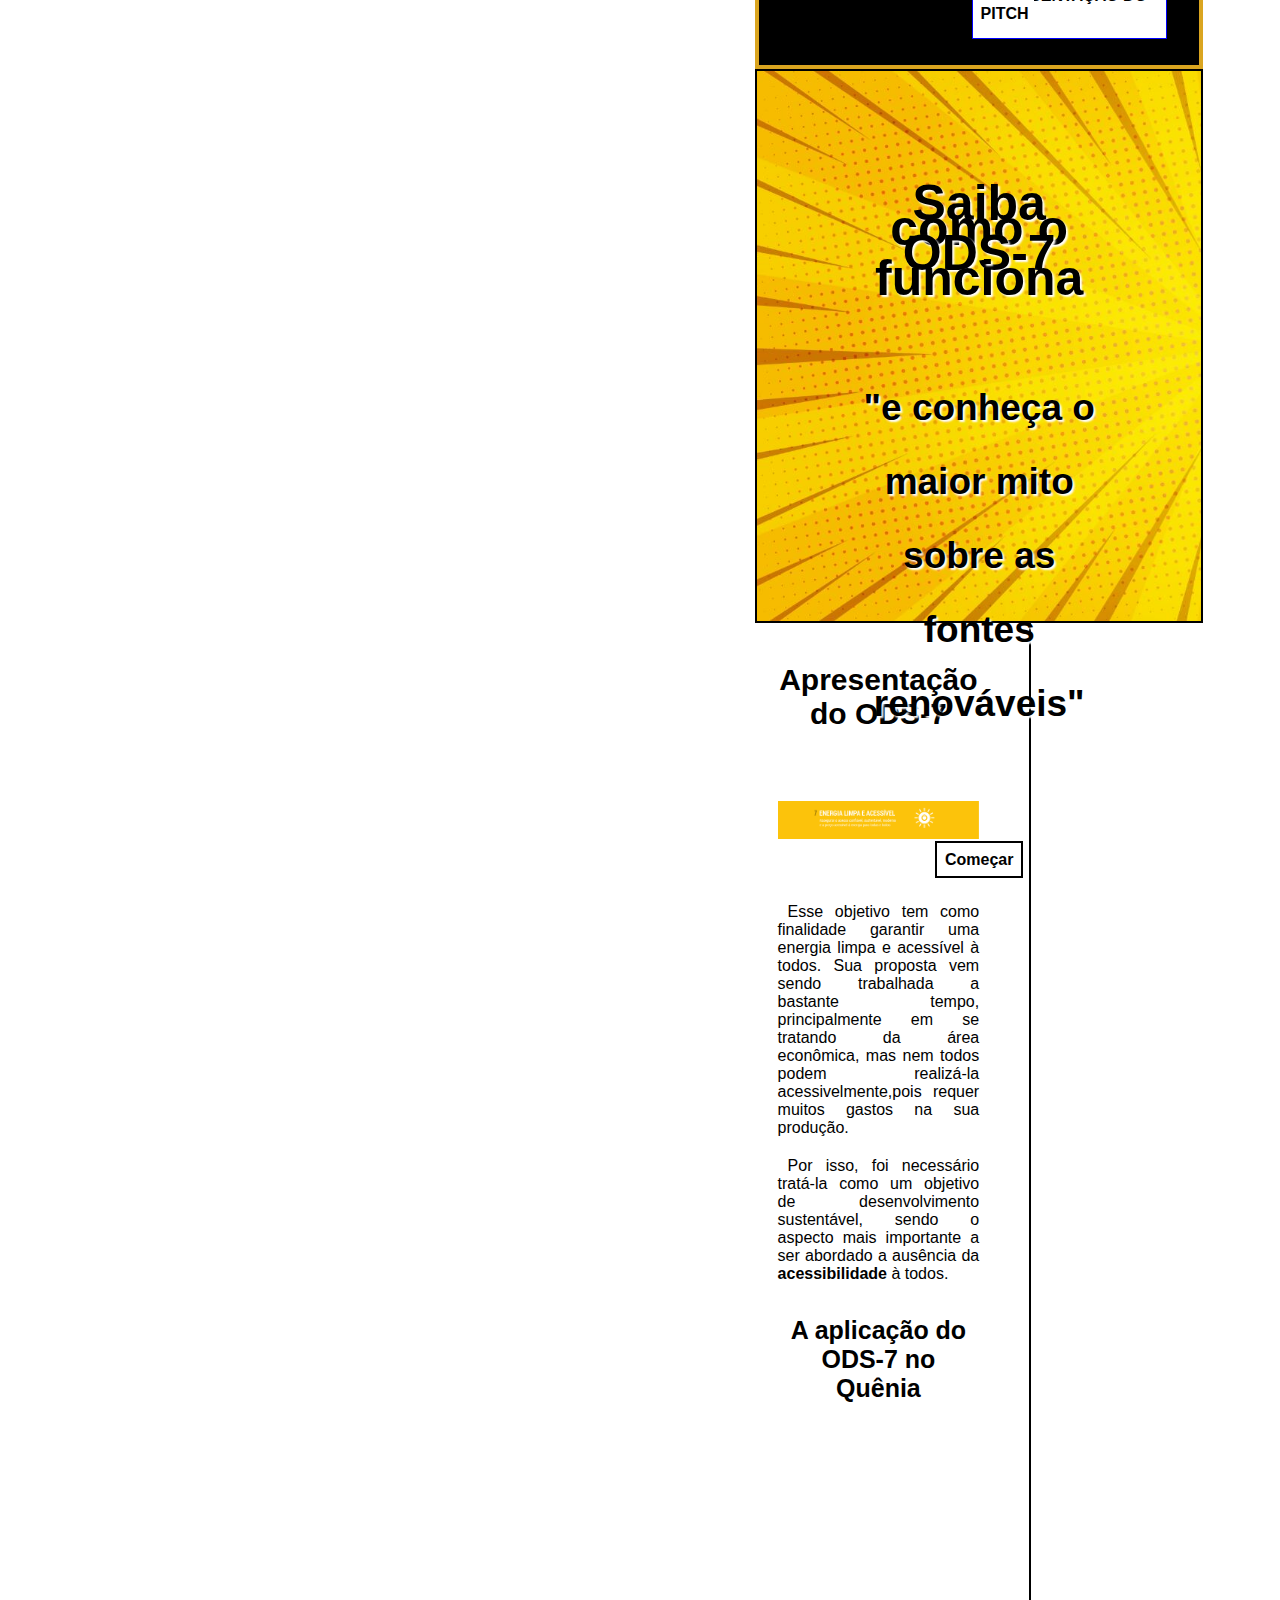
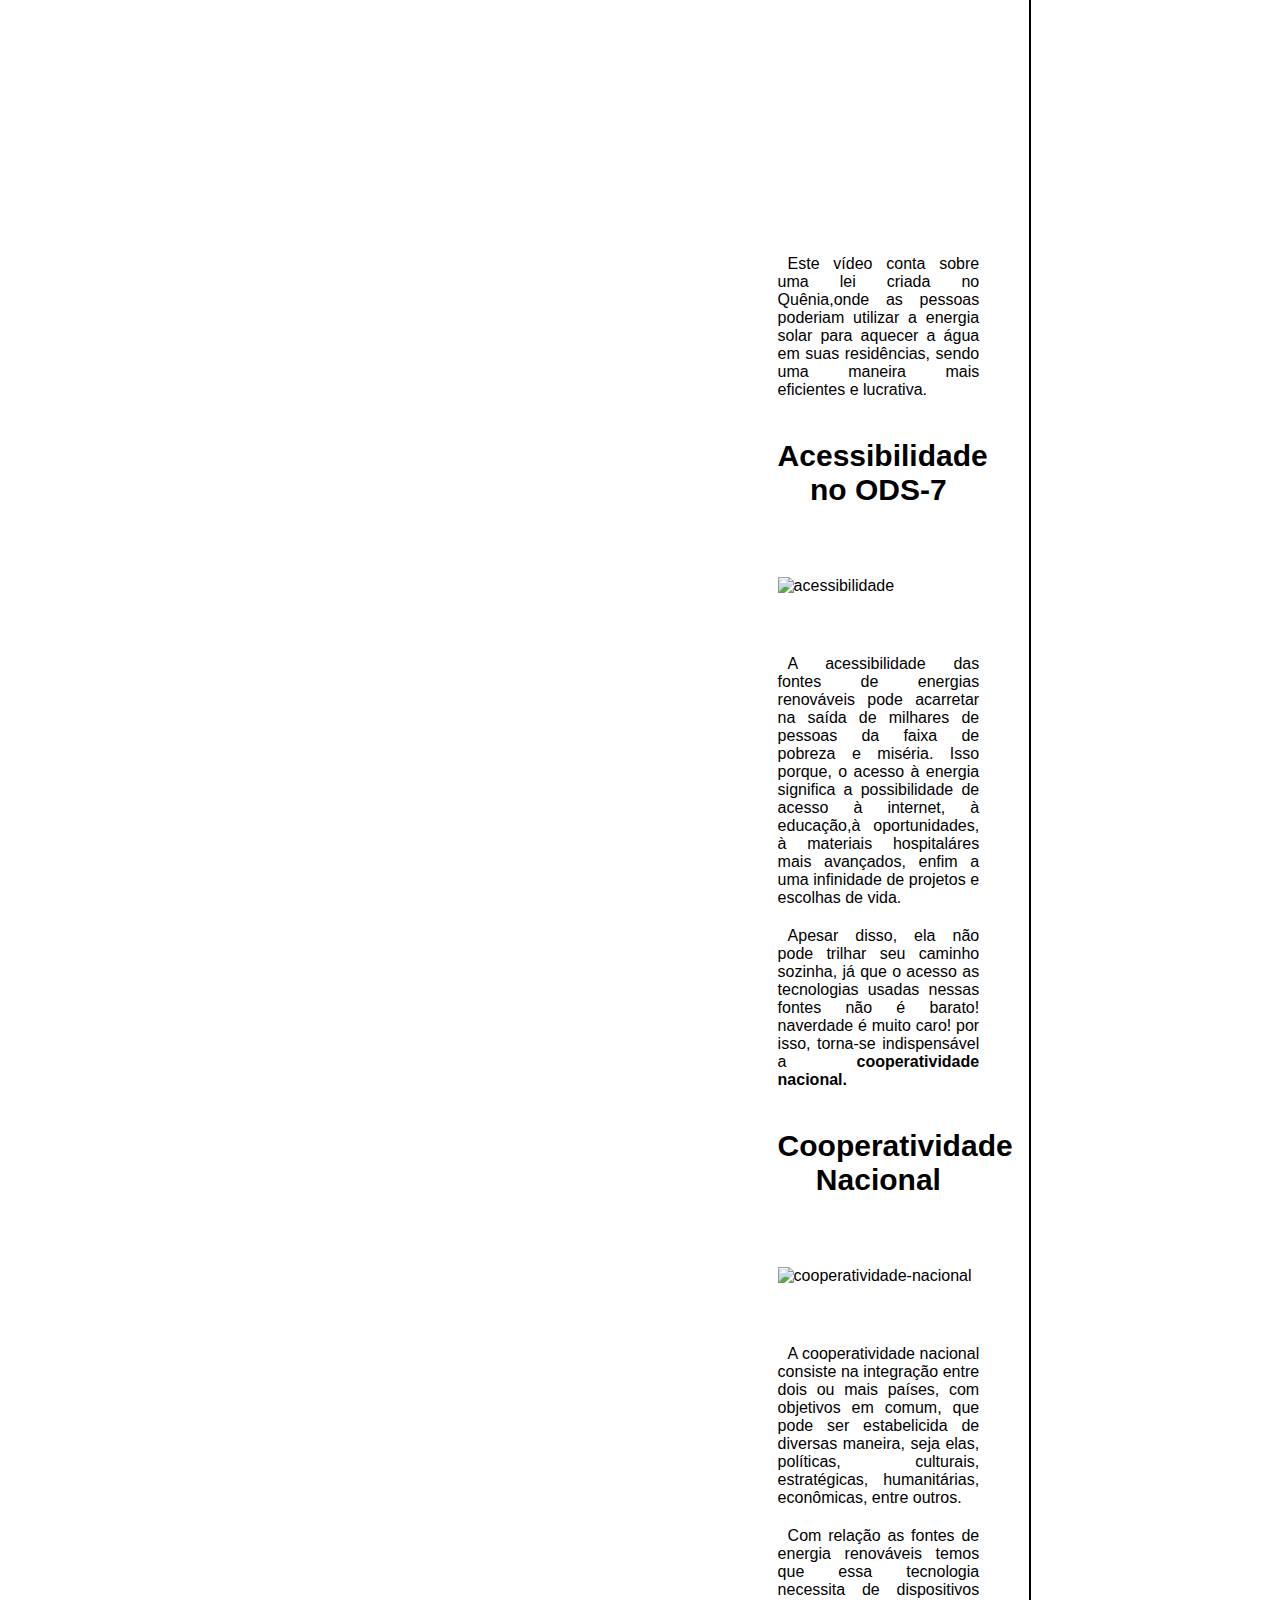
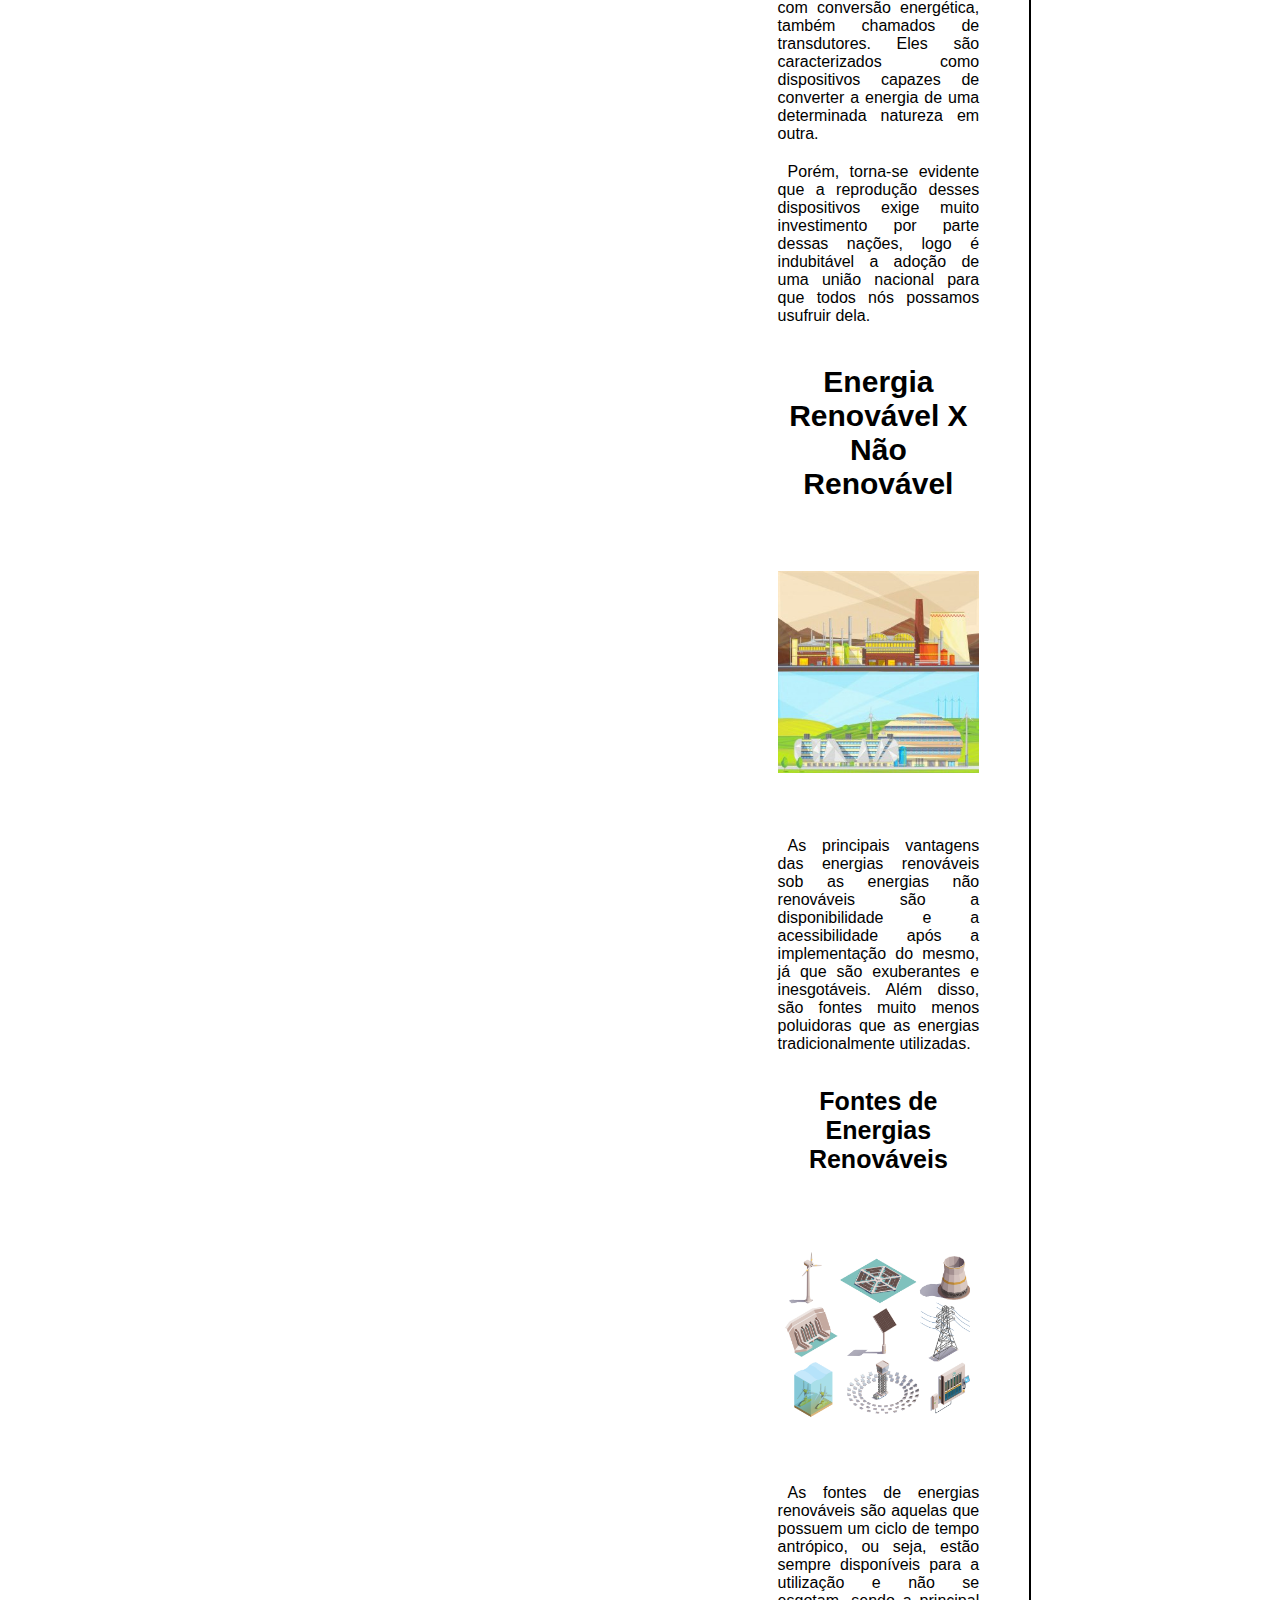
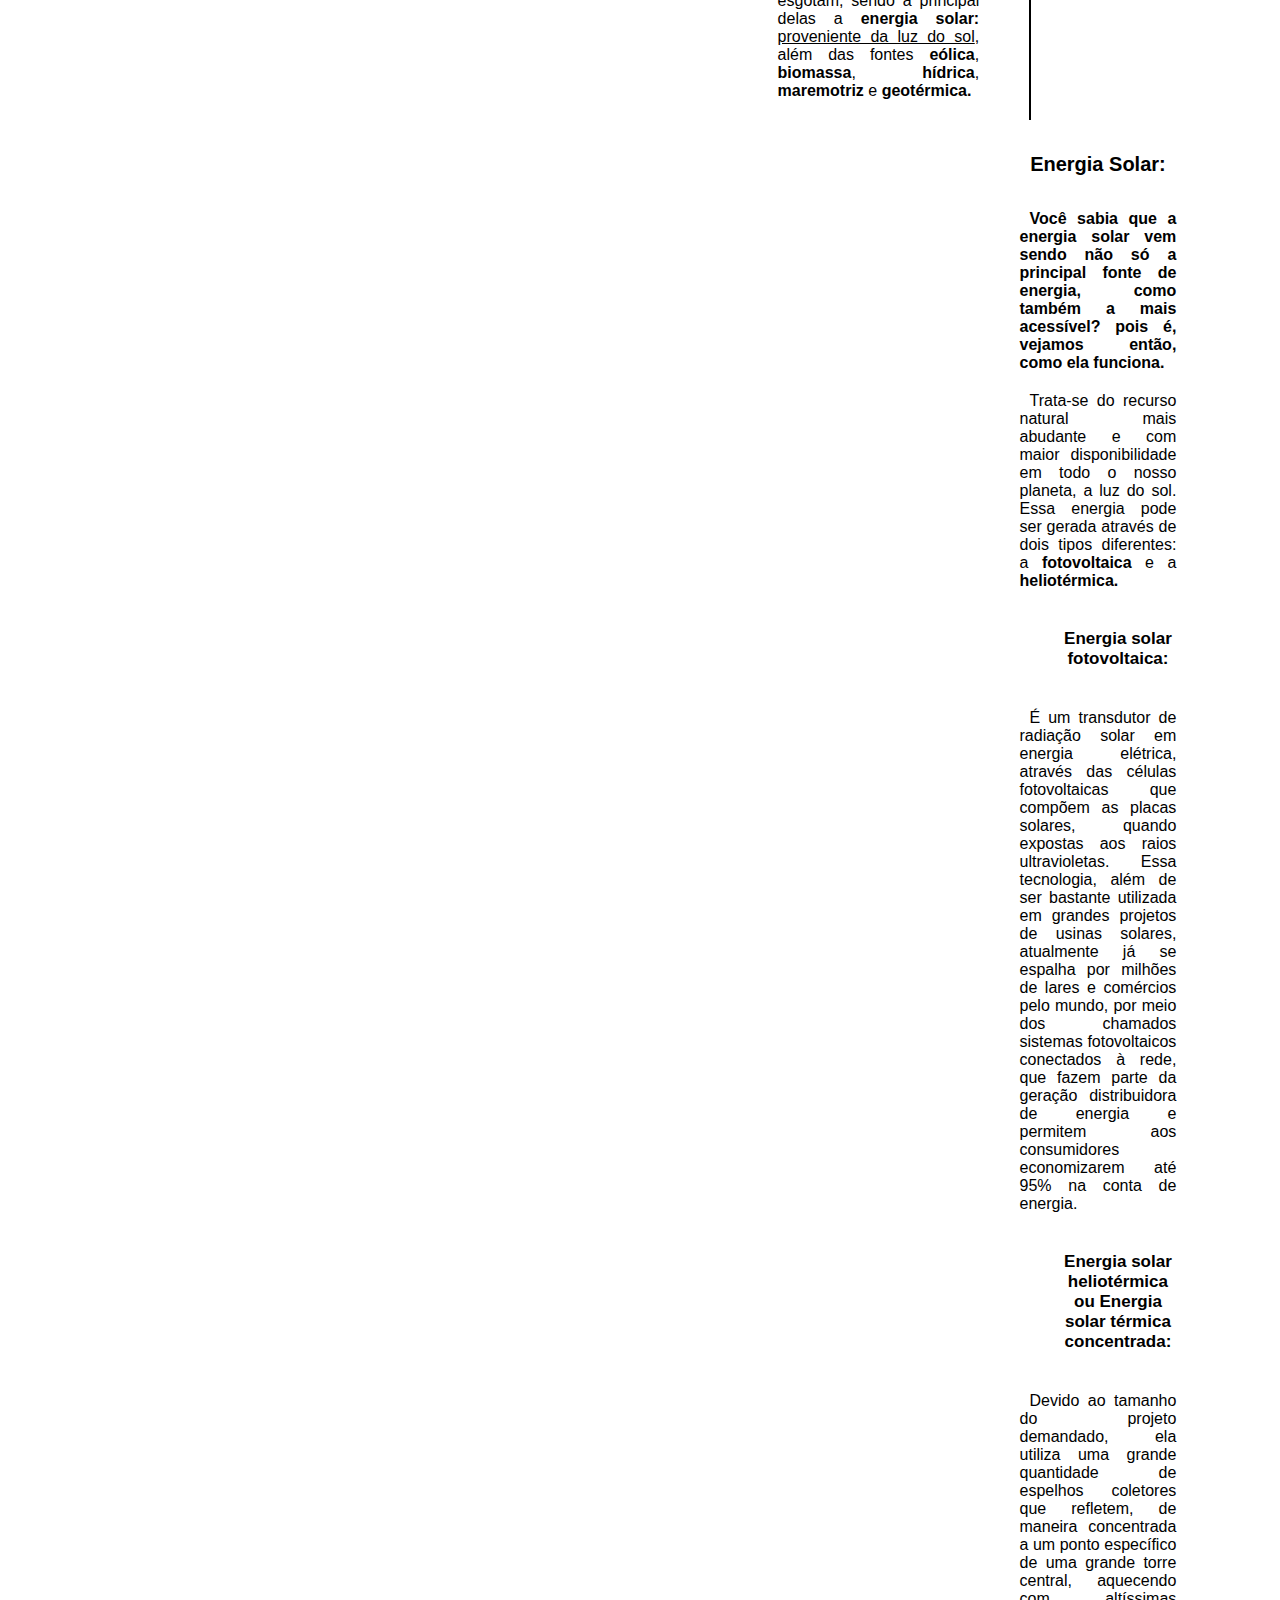
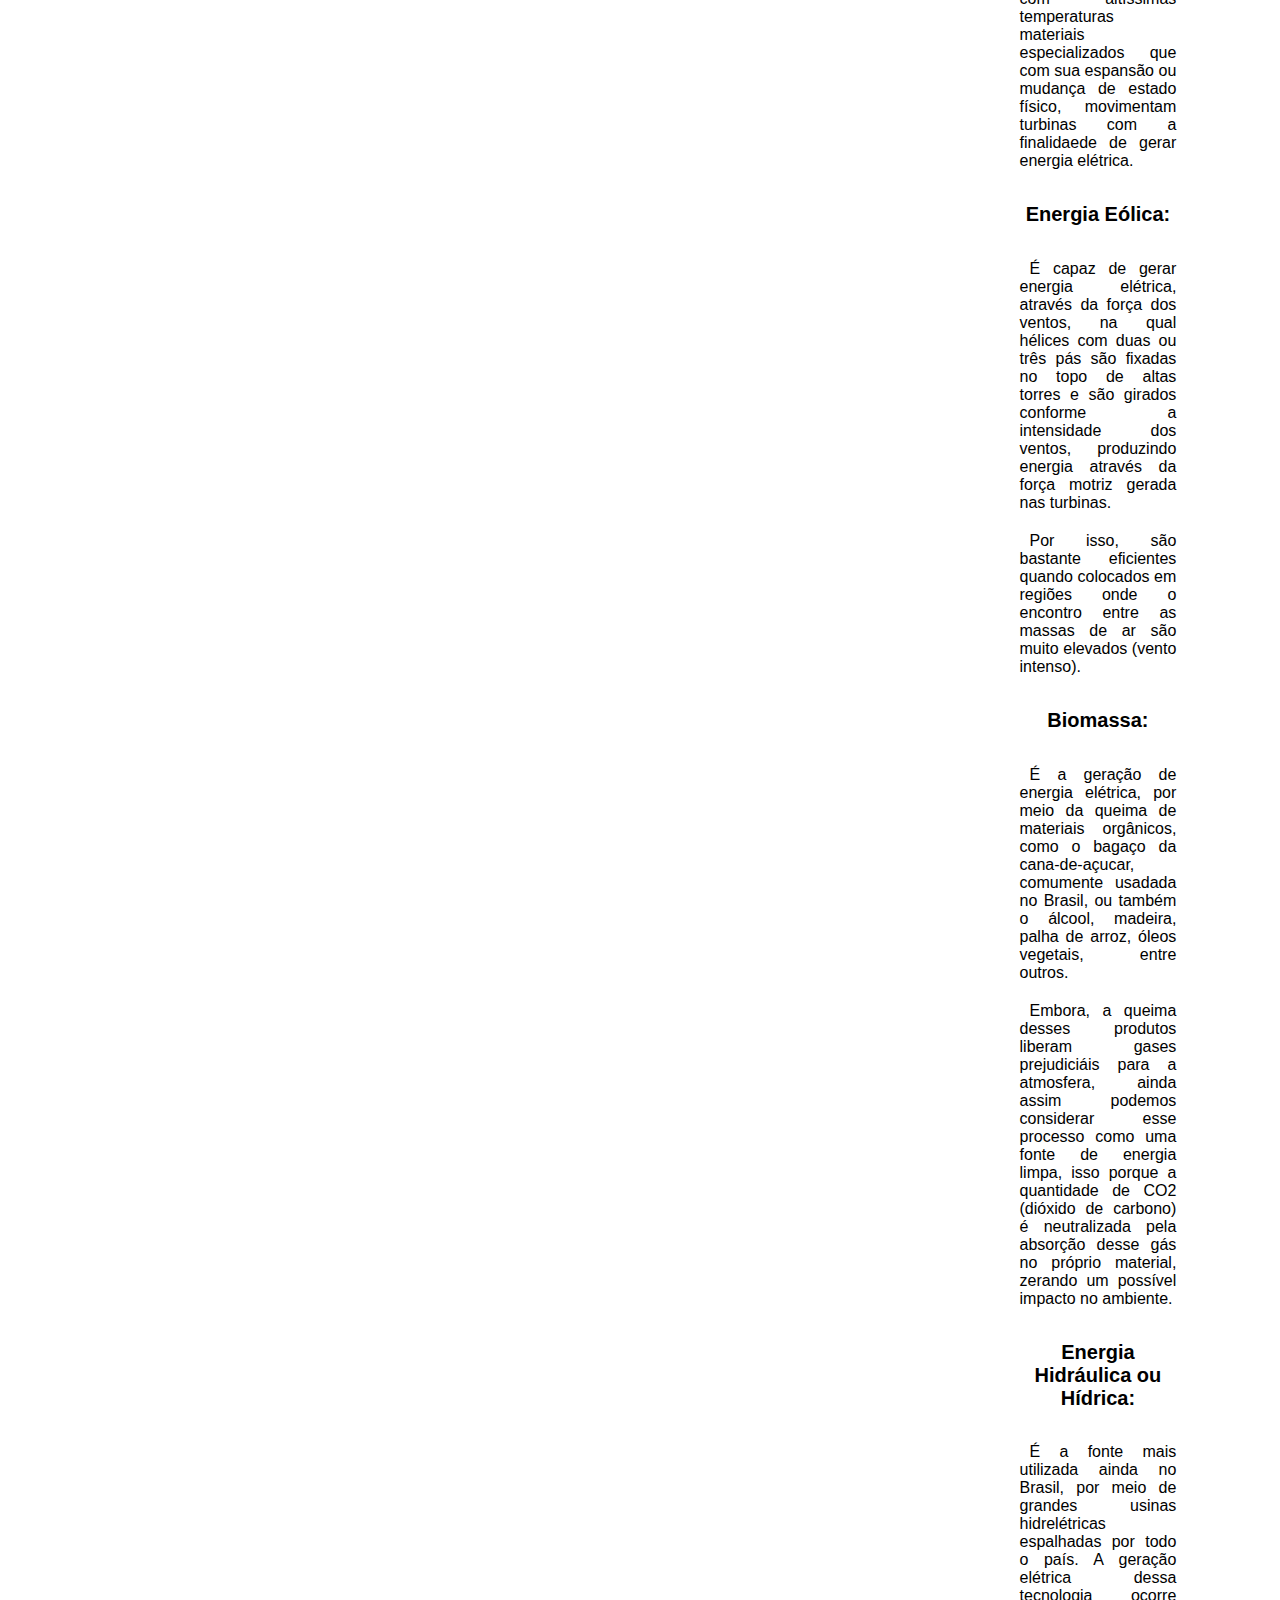
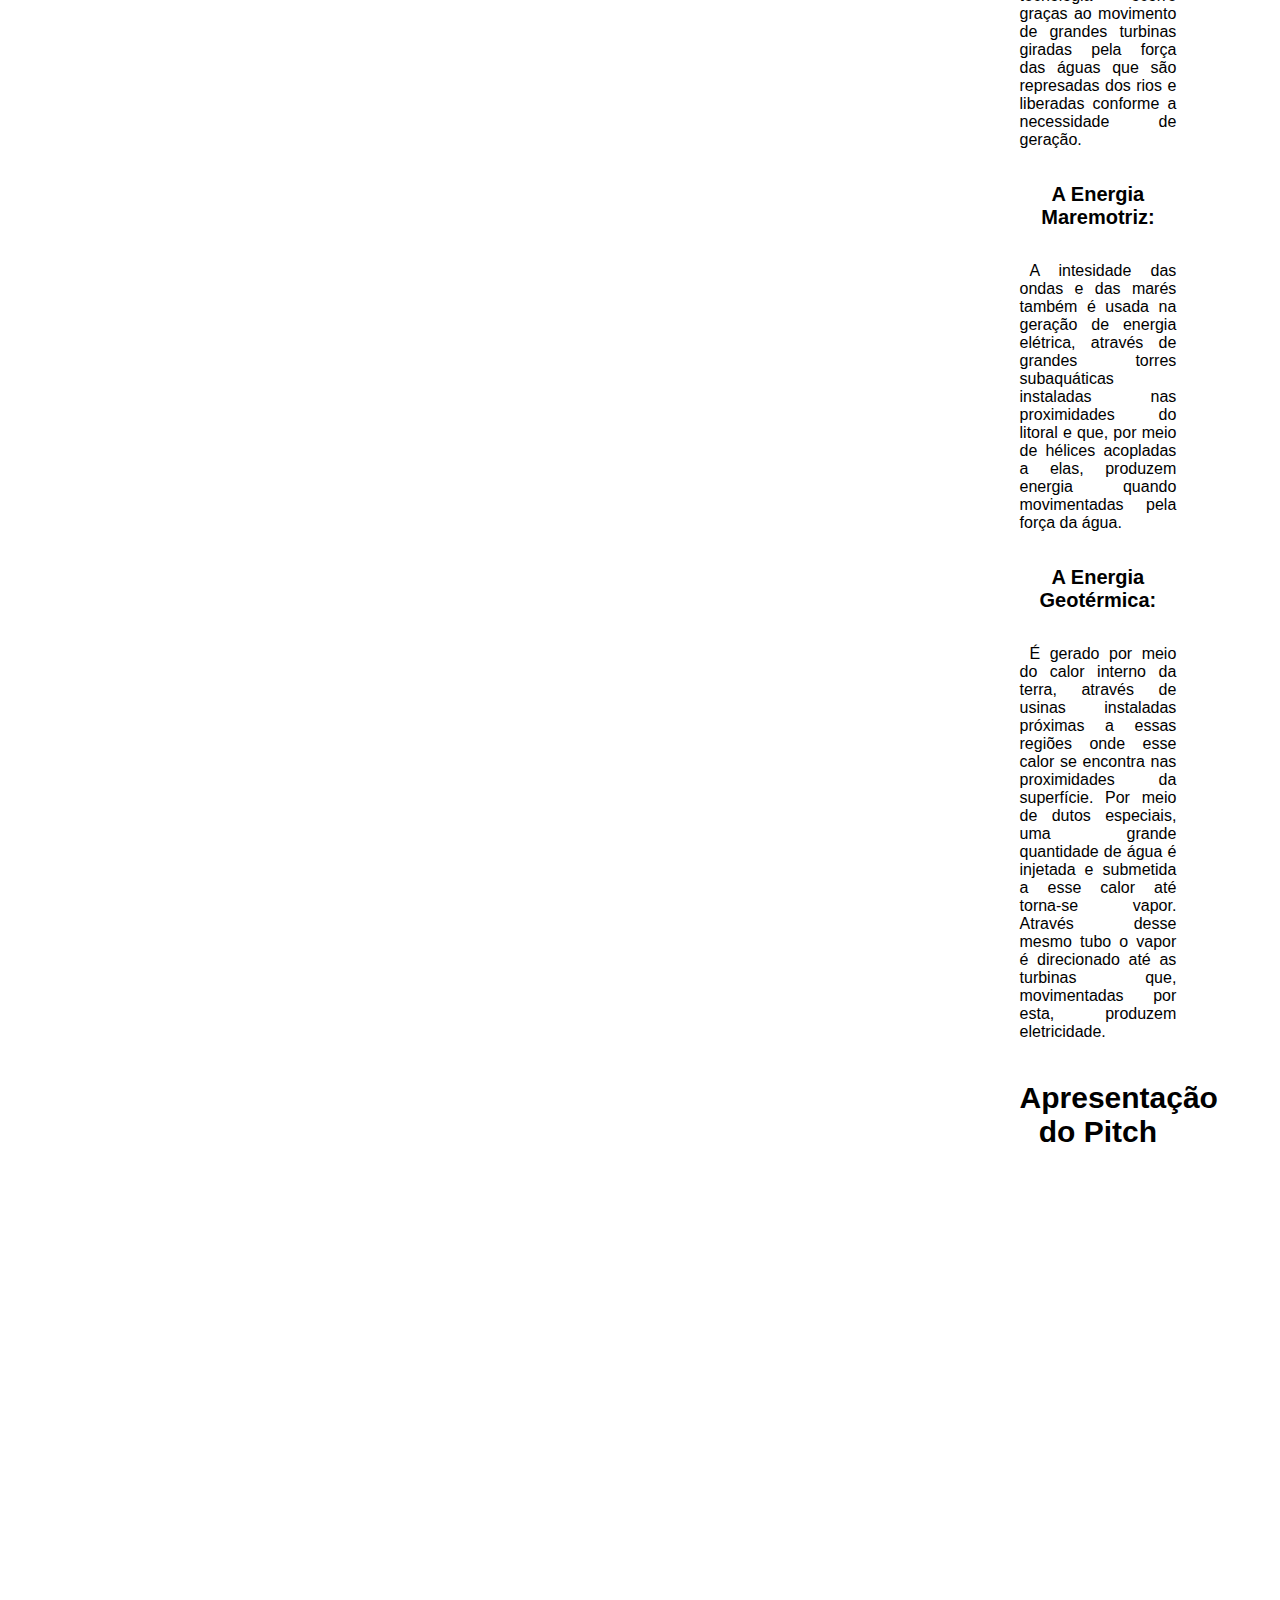
==== commit be04e9d1: "Update index.html" ====
--- a/index.html
+++ b/index.html
@@ -211,6 +211,219 @@
       <div class="geotermica">
 
         <h5>A Energia Geotérmica:</h5>
+<!DOCTYPE html>
+<html lang="PT-BR">
+
+<head >
+    
+<title>meu primeiro site-ods-7</title>
+<meta name="viewport" content="width:device-width, initial-scale=1.0">
+<link rel="stylesheet" href="estilo.css">
+<meta charset="UTF-8">
+
+</head>
+ 
+<body>
+
+<header id="cabecalho">
+
+  <img class="logo" src="imagens/logo.png" alt="logo">
+
+    <ul id="menu">
+    
+       <li>
+         <a class="lista" href="#secao1">Apresentação do ODS-7</a>
+       </li>
+    
+       <li> 
+         <a class="lista" href="#secao2">Acessibilidade no ODS-7</a>
+       </li>
+    
+       <li> 
+         <a class="lista" href="#secao3">Cooperatividade Nacional</a>
+       </li>
+    
+       <li> 
+      <a class="lista" href="#secao4">Energia Renovável X Não Renovável</a>
+       </li> 
+      
+      <li> 
+      <a class="lista"href="#secao5"> Apresentação do Pitch</a>
+      </li>
+    
+    </ul>
+
+</header>
+
+<div id="banner">
+
+  <h1 id="titulo">Saiba como o ODS-7 funciona</h1>
+  <h2 id="subtitulo"> "e conheça o maior mito sobre as fontes renováveis"</h2>
+
+
+<ul id="acao">
+  <li>
+   <a id="botao" href="#secao1" >Começar</a>
+  </li>
+</ul>
+
+</div> 
+
+<div id="interface">
+
+
+
+<section id="coluna-esquerda">
+
+ <section id="apresentacao">
+
+  <div class="apresentaçao-ods7">
+    
+    <h3 class="ods7">Apresentação do ODS-7<a name="secao1"></a></h3>
+
+        <img class="apresentar" src="imagens/ods7.png" alt="ODS-7">
+
+           <p class="paragrafos">Esse objetivo tem como finalidade garantir uma energia limpa e acessível à todos. Sua proposta vem sendo trabalhada a bastante tempo, principalmente em se tratando da área econômica, mas nem todos podem realizá-la acessivelmente,pois requer muitos gastos na sua produção.</p>
+           <p class="paragrafos">Por isso, foi necessário tratá-la como um objetivo de desenvolvimento sustentável, sendo o aspecto mais importante a ser abordado a ausência da <b>acessibilidade</b> à todos.</p>  
+  </div>
+
+   <div class="aplicaco">
+
+   <h4>A aplicação do ODS-7 no Quênia</h4>
+
+   <iframe class="video-quenia" width="560" height="315" src="https://www.youtube.com/embed/bnU4qrwbpQE" frameborder="0" allow="accelerometer; autoplay; encrypted-media; gyroscope; picture-in-picture" allowfullscreen></iframe>
+
+         <p class="paragrafos">Este vídeo conta sobre uma lei criada no Quênia,onde as pessoas poderiam utilizar a energia solar para aquecer a água em suas residências, sendo uma maneira mais eficientes e lucrativa.</p>
+
+   </div>
+
+  </section>
+
+   <section id="acessibilidade">
+
+  <div>
+
+    <h3 class="editar">Acessibilidade no ODS-7<a name="secao2"></a></h3>
+    
+     <img class="editar-imagem"  src="imagens/acessivel.jpg" alt="acessibilidade">
+    
+        <p class="paragrafos">A acessibilidade das fontes de energias renováveis pode acarretar na saída de milhares de pessoas da faixa de pobreza e miséria. Isso porque, o acesso à energia significa a possibilidade de acesso à internet, à educação,à oportunidades, à materiais hospitaláres mais avançados, enfim a uma infinidade de projetos e escolhas de vida.</p>
+        <p class="paragrafos">Apesar disso, ela não pode trilhar seu caminho sozinha, já que o acesso as tecnologias usadas nessas fontes não é barato! naverdade é muito caro! por isso, torna-se indispensável  a <b> cooperatividade nacional.</b></p>
+  </div> 
+
+   </section>
+
+   <section  id="nacional">
+
+   <div>
+
+    <h3 class="editar" >Cooperatividade Nacional<a name="secao3"></a></h3>
+
+      <img class="editar-imagem" src="imagens/colaborar.jpg" alt="cooperatividade-nacional">
+
+       <p class="paragrafos">A cooperatividade nacional consiste na integração entre dois ou mais países, com objetivos em comum, que pode ser estabelicida de diversas maneira, seja elas, políticas, culturais, estratégicas, humanitárias, econômicas, entre outros.</p>
+
+       <p class="paragrafos">Com relação as fontes de energia renováveis temos que essa tecnologia necessita de dispositivos  com conversão energética, também chamados de transdutores. Eles são caracterizados como dispositivos capazes de converter a energia de uma determinada natureza em outra.</p>
+
+       <p class="paragrafos">Porém, torna-se evidente que a reprodução desses dispositivos exige muito investimento por parte dessas nações, logo é indubitável a adoção de uma união nacional para que todos nós possamos usufruir dela.</p>
+
+   </div>
+
+   </section>
+
+
+   <section  id="fontes">
+
+   <div>
+
+   <h3 class="editar">Energia Renovável X Não Renovável<a name="secao4"></a></h3>
+   
+    <img class="editar-imagem" src="imagens/naorenovavel-renovavel.jpg" alt="diferenca">
+    
+     <p class="paragrafos">As principais vantagens das energias renováveis sob as energias não renováveis são a disponibilidade e a acessibilidade após a implementação do mesmo, já que são exuberantes e inesgotáveis. Além disso, são fontes muito menos poluidoras que as energias tradicionalmente utilizadas.</p> 
+   </div>
+  
+     <h4>Fontes de Energias Renováveis</h4>
+      
+      <img class="editar-imagem" src="imagens/renovavel.jpg" alt="">
+        
+       <p class="paragrafos">As fontes de energias renováveis são aquelas que possuem um ciclo de tempo antrópico, ou seja, estão sempre disponíveis para a utilização e não se esgotam, sendo a principal delas a <b>energia solar:</b> <u>proveniente da luz do sol</u>, além das fontes <b>eólica</b>, <b>biomassa</b>, <b>hídrica</b>, <b>maremotriz</b> e <b>geotérmica.</b> </p>   
+       
+   </section>
+
+</section>
+
+<aside id="coluna-direita">
+
+      <div class="solar">
+
+      <h5>Energia Solar:</h5>
+           
+       <p class="paragrafos"><b>Você sabia que a energia solar vem sendo não só a principal fonte de energia, como também a mais acessível? pois é, vejamos então, como ela funciona.</b></p>            
+       <p class="paragrafos">Trata-se do recurso natural mais abudante e com maior disponibilidade em todo o nosso planeta, a luz do sol. Essa energia pode ser gerada através de dois tipos diferentes: a <b>fotovoltaica</b> e a <b>heliotérmica.</b> </p>
+ 
+      <div class="fotovoltaica">
+            
+        <ul class="solares">
+ 
+          <li><h6>Energia solar fotovoltaica:</h6></li>
+
+            </ul>
+
+              <p class="paragrafos">É um transdutor de radiação solar em energia elétrica, através das células fotovoltaicas que compõem as placas solares, quando expostas aos raios ultravioletas. Essa tecnologia, além de ser bastante utilizada em grandes projetos de usinas solares, atualmente já se espalha por milhões de lares e comércios pelo mundo, por meio dos chamados sistemas fotovoltaicos conectados à rede, que fazem parte da geração distribuidora de energia e permitem aos consumidores economizarem até 95% na conta de energia.</p>
+         
+      </div>
+
+      <div class="heliotermica">
+
+        <ul class="solares">
+ 
+          <li><h6>Energia solar heliotérmica ou Energia solar térmica concentrada:</h6></li>
+
+            </ul>
+
+                <p class="paragrafos">Devido ao tamanho do projeto demandado, ela utiliza uma grande quantidade de espelhos coletores que refletem, de maneira concentrada a um ponto específico de uma grande torre central, aquecendo com altíssimas temperaturas materiais especializados que com sua espansão ou mudança de estado físico, movimentam turbinas com a finalidaede de gerar energia elétrica.</p>
+      </div>
+
+      </div>
+      
+      <div class="eolica">
+
+        <h5>Energia Eólica:</h5>
+
+          <p class="paragrafos">É capaz de gerar energia elétrica, através da força dos ventos, na qual hélices com duas ou três pás são fixadas no topo de altas torres e são girados conforme a intensidade dos ventos, produzindo energia através da força motriz gerada nas turbinas.</p>
+          <p class="paragrafos">Por isso, são bastante eficientes quando colocados em regiões onde o encontro entre as massas de ar são muito elevados (vento intenso).</p>
+
+      </div>
+      
+      <div class="biomassa">
+
+        <h5>Biomassa:</h5>
+         
+          <p class="paragrafos">É a geração de energia elétrica, por meio da queima de materiais orgânicos, como o bagaço da cana-de-açucar, comumente usadada no Brasil, ou também o álcool, madeira, palha de arroz, óleos vegetais, entre outros.</p>
+          <p class="paragrafos">Embora, a queima desses produtos liberam gases prejudiciáis para a atmosfera, ainda assim podemos considerar esse processo como uma fonte de energia limpa, isso porque a quantidade de CO2 (dióxido de carbono) é neutralizada pela absorção desse gás no próprio material, zerando um possível impacto no ambiente.</p>
+
+      </div>
+
+      <div class="usina">
+
+        <h5>Energia Hidráulica ou Hídrica:</h5>
+
+          <p class="paragrafos">É a fonte mais utilizada ainda no Brasil, por meio de grandes usinas hidrelétricas espalhadas por todo o país. A geração elétrica dessa tecnologia ocorre graças ao movimento de grandes turbinas giradas pela força das águas que são represadas dos rios e liberadas conforme a necessidade de geração.</p>
+   
+      </div>      
+
+      <div class="maremotriz">
+
+        <h5>A Energia Maremotriz:</h5>
+
+          <p class="paragrafos">A intesidade das ondas e das marés também é usada na geração de energia elétrica, através de grandes torres subaquáticas instaladas nas proximidades do litoral e que, por meio de hélices acopladas a elas, produzem energia quando movimentadas pela força da água.</p>
+   
+      </div>      
+
+      <div class="geotermica">
+
+        <h5>A Energia Geotérmica:</h5>
 
           <p class="paragrafos">É gerado por meio do calor interno da terra, através de usinas instaladas próximas a essas regiões onde esse calor se encontra nas proximidades da superfície. Por meio de dutos especiais, uma grande quantidade de água é injetada e submetida a esse calor até torna-se vapor. Através desse mesmo tubo o vapor é direcionado até as turbinas que, movimentadas por esta, produzem eletricidade.</p>
    
@@ -224,28 +437,41 @@
 
             <iframe class="video-pich" width="560" height="315" src="https://www.youtube.com/embed/goSzbXm5OfE" frameborder="0" allow="accelerometer; autoplay; encrypted-media; gyroscope; picture-in-picture" allowfullscreen></iframe>
 
-             <h4>Explicação mais detalhada do vídeo:</h4>
-
+         
+
+           <h4>Explicação mais detalhada do vídeo:</h4>
+            
               <p class="paragrafos2"><b>Você sabia que nem todas as fontes renováveis são 100% limpas?</b></p>
-              <br/>
+                       
               <p class="paragrafos">Embora o processo de transformação seja considerado limpo, ainda não chegamos em um ponto de conseguir gerar energia elétrica sem deixar alguns resíduos na natureza, mesmo que em quantidade pequena.</p>
-              <br/>
+                     
               <p class="paragrafos">Apesar de eliminar o fator poluição através de gases, as tecnologias e equipamentos que usamos para transformar as fontes renováveis em energia elétrica dependem da fabricação de componentes, que por sua vez tem como matéria prima recursos naturais que necessitam de processos de transformação industrial.</p>
-              <br/>
+                       
               <p class="paragrafos">Estes processos geram gases e impactos ambientais. Além disso, os resíduos sólidos deixados pelos equipamentos, quando chegam ao fim de seu ciclo de vida, nem sempre são reciclados ou destinados à reciclagem.</p>
-              <br/>
+                 
               <p class="paragrafos">Como resultado disso, tem-se que no Brasil e em países que possuem fontes de energias renováveis, sendo as pricipais,as energias solares e as energias eólicas,temos que em suas estruturas internas, há componentes e equipamentos que quando descartados de maneira incorreta podem prejudicar ainda mais o meio ambiente.</p>
-              <br>
-              <p class="paragrafos2"><b>Etapas mencionadas no vídeo</b></p>
-              <br/>
-              <p class="paragrafos">1) Se apoiar em políticas públicas em conjunto com a Cooperatividade nacional</p>
-              <br/>
-              <p class="paragrafos">2) Reciclar de maneira preservativa os componentes e equipamentos que estejam em desuso ou com defeito</p> 
-              <br/>
-              <p class="paragrafos">3) Reduzir em proporções adequadas o uso dessas fontes,através de uma regulamentação, sendo também supervisionada pelas autoridades.</p>
-              <br/>
-              <p class="paragrafos">4) Fiscalizar através das tecnologia de monitoramento à distância.</p>
-  
+            
+          <table id="tabela">
+            <caption> <p class="paragrafos2"><b>Etapas mencionadas no vídeo</b></p></caption> 
+            
+            <tr>
+              <td class="etapas">1° Etapa</td> <td class="celulas" >Se apoiar em políticas públicas em conjunto com a Cooperatividade nacional</td>
+            </tr>
+
+            <tr>
+              <td class="etapas">2° Etapa</td> <td class="celulas">Reciclar de maneira preservativa os componentes e equipamentos que estejam em desuso ou com defeito</td> 
+            </tr>
+
+            <tr>
+              <td class="etapas">3° Etapa</td>  <td class="celulas">Reduzir em proporções adequadas o uso dessas fontes,através de uma regulamentação, sendo também supervisionada pelas autoridades.</td>
+            </tr>
+
+            <tr>
+              <td class="etapas">4° Etapa</td>  <td class="celulas">Fiscalizar através das tecnologia de monitoramento à distância.</td>
+            </tr>  
+
+          </table>
+
          </div>
 
       </section>
@@ -264,4 +490,4 @@
 </footer>
 
 
-</html>+</html>
--- a/estilo.css
+++ b/estilo.css
@@ -249,6 +249,31 @@
 
 }
 
+/*formatação da tabela*/
+
+#tabela{
+    border: 2px solid black;
+    padding: 0;
+    
+}
+
+td.etapas{
+    background-color: gray;
+    color: white;
+    font-family: Arial, Helvetica, sans-serif;
+    border:2px solid black;
+    padding: 9.5px;
+}
+
+td.celulas{
+    background-color: darkgray;
+    text-align: justify;
+    color: black;
+    font-family: Arial, Helvetica, sans-serif;
+    border:2px solid black;
+    padding: 9.5px;
+    
+}
 
 /*Formatação do Rodapé */
 #rodape{
--- a/estilo.css
+++ b/estilo.css
@@ -249,6 +249,31 @@
 
 }
 
+/*formatação da tabela*/
+
+#tabela{
+    border: 2px solid black;
+    padding: 0;
+    
+}
+
+td.etapas{
+    background-color: gray;
+    color: white;
+    font-family: Arial, Helvetica, sans-serif;
+    border:2px solid black;
+    padding: 9.5px;
+}
+
+td.celulas{
+    background-color: darkgray;
+    text-align: justify;
+    color: black;
+    font-family: Arial, Helvetica, sans-serif;
+    border:2px solid black;
+    padding: 9.5px;
+    
+}
 
 /*Formatação do Rodapé */
 #rodape{
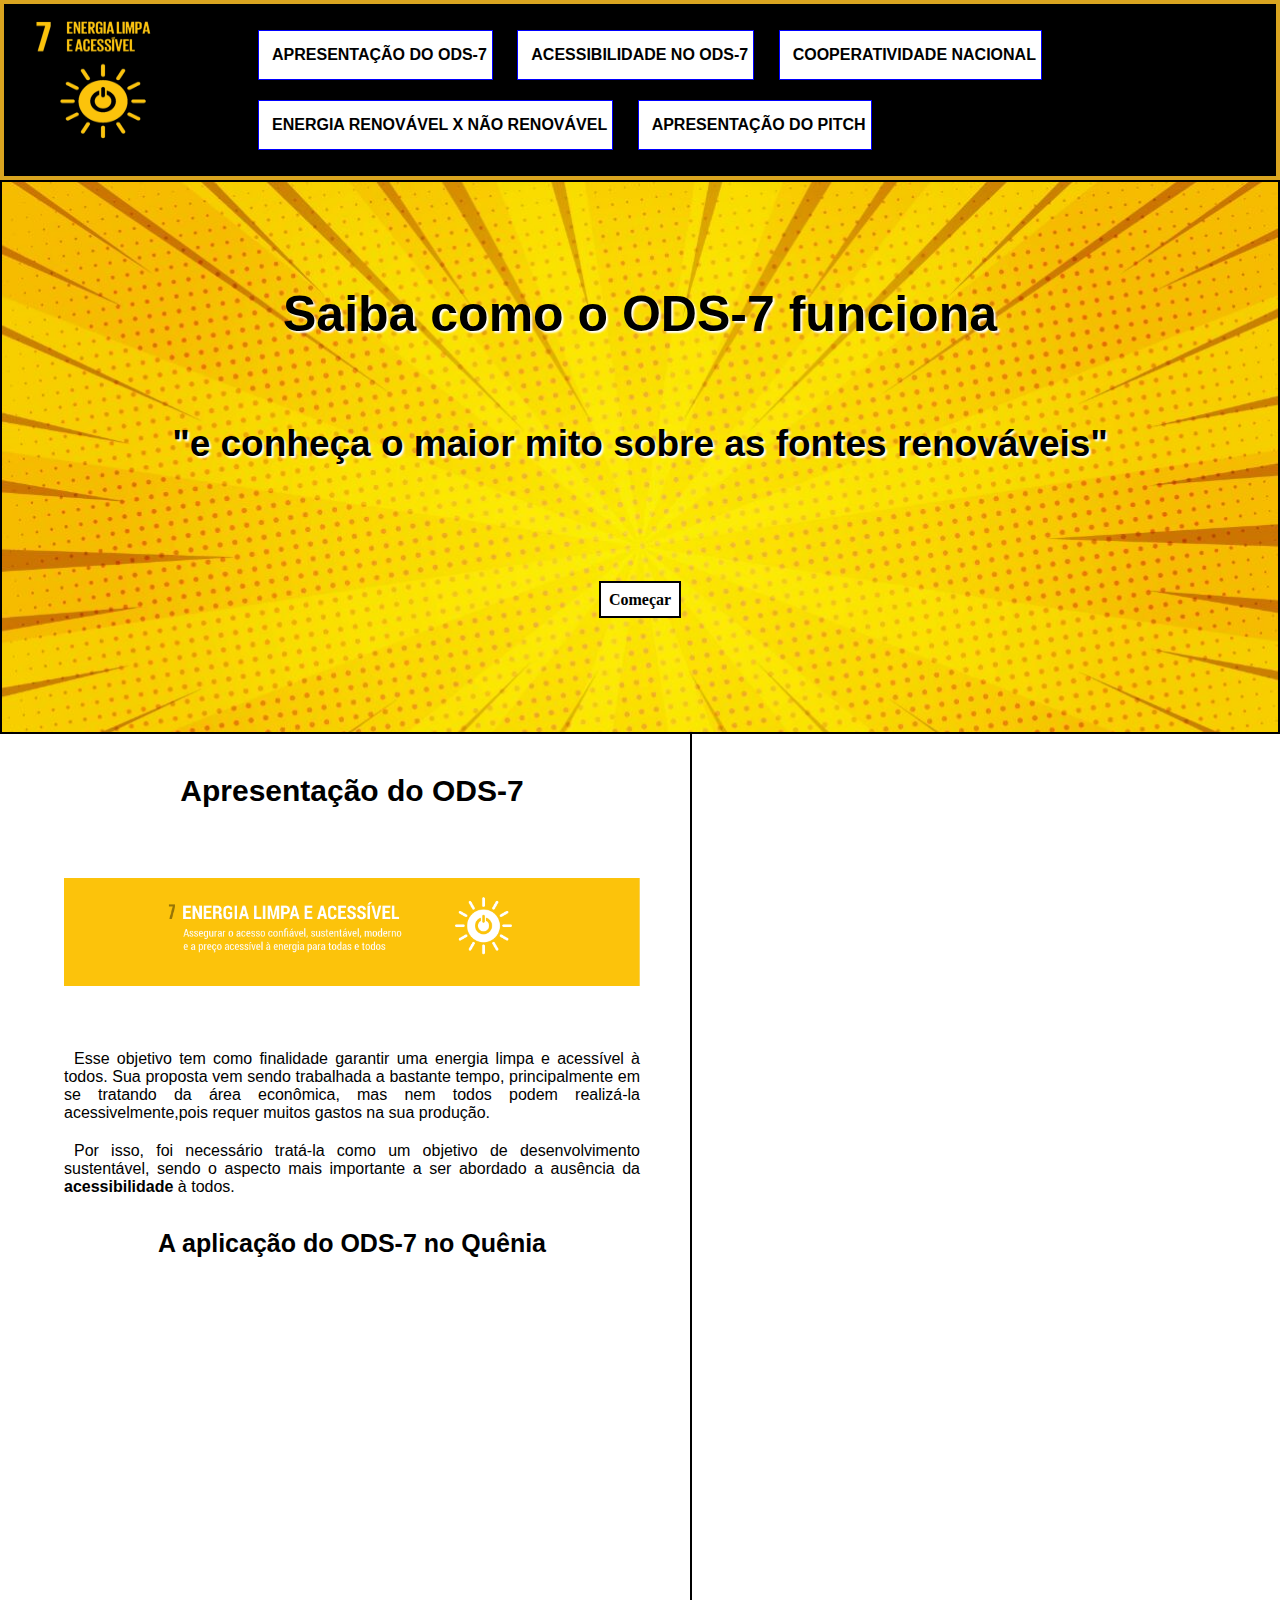
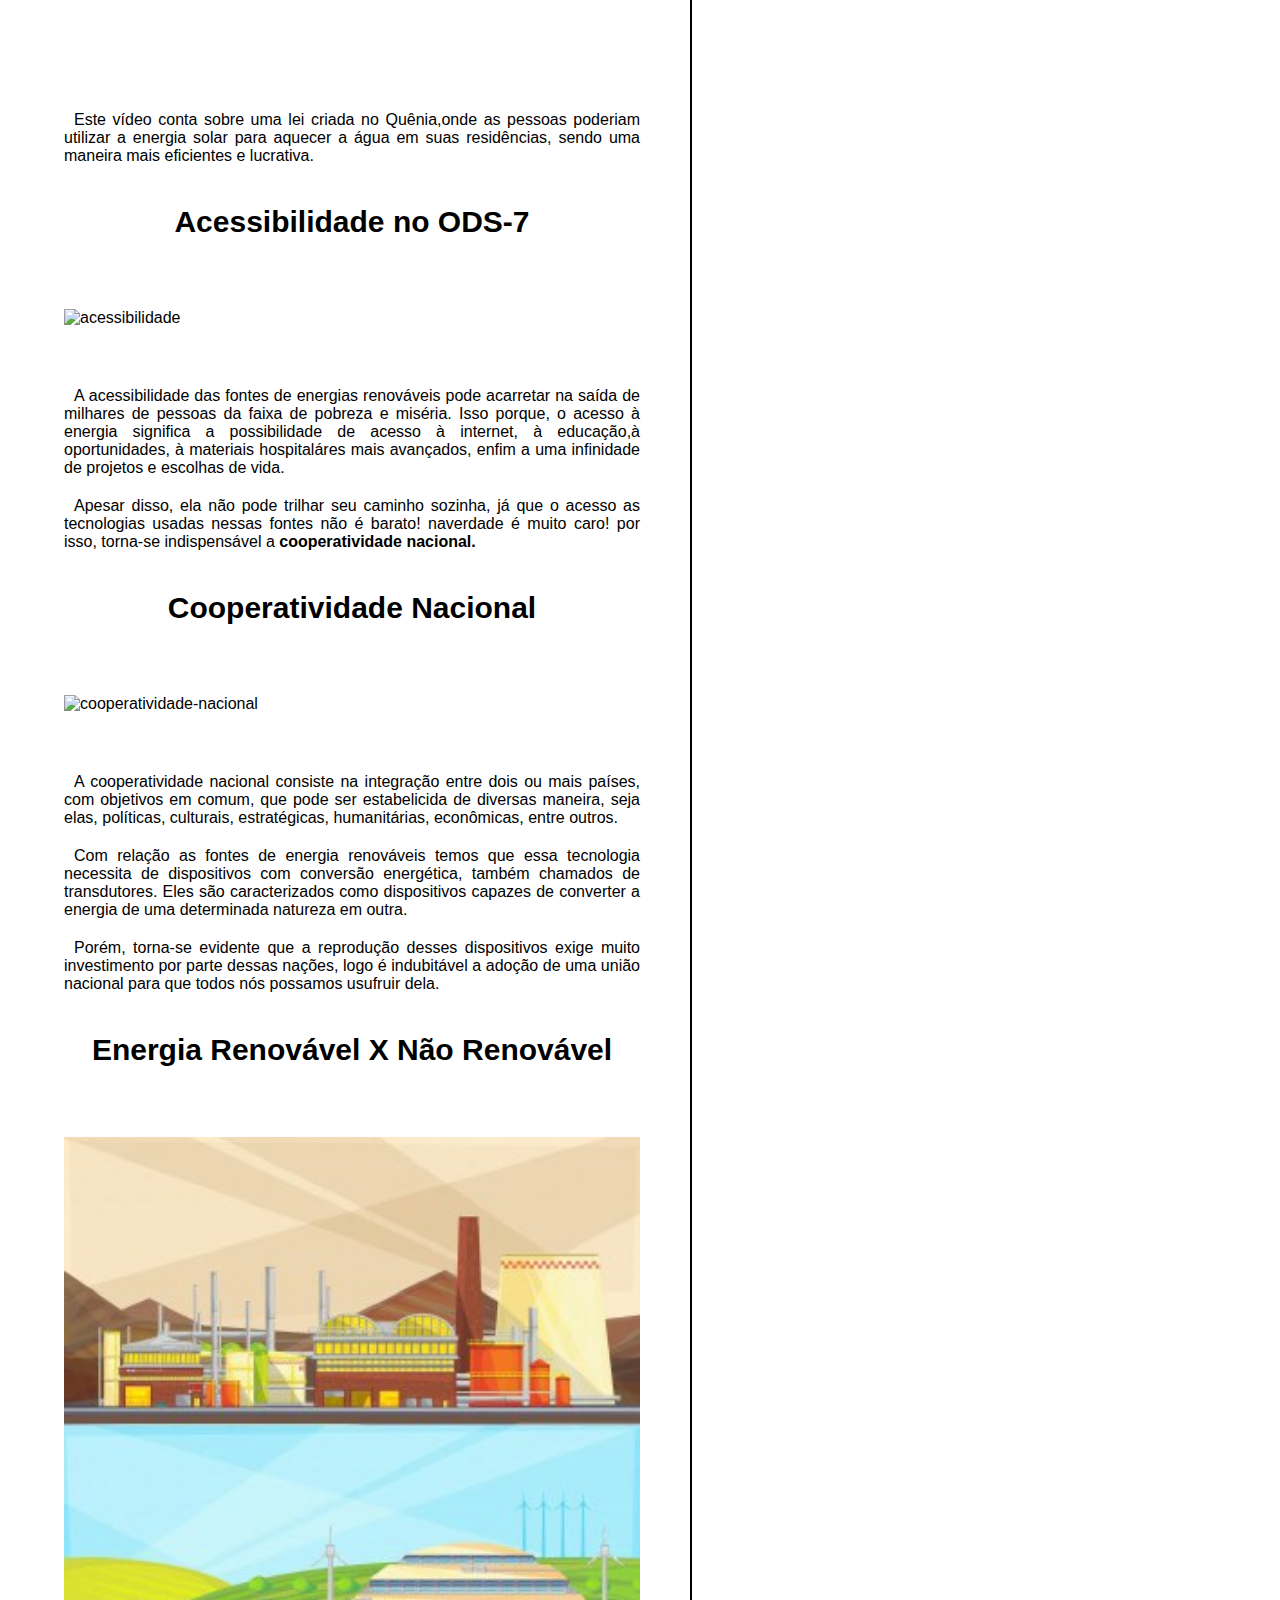
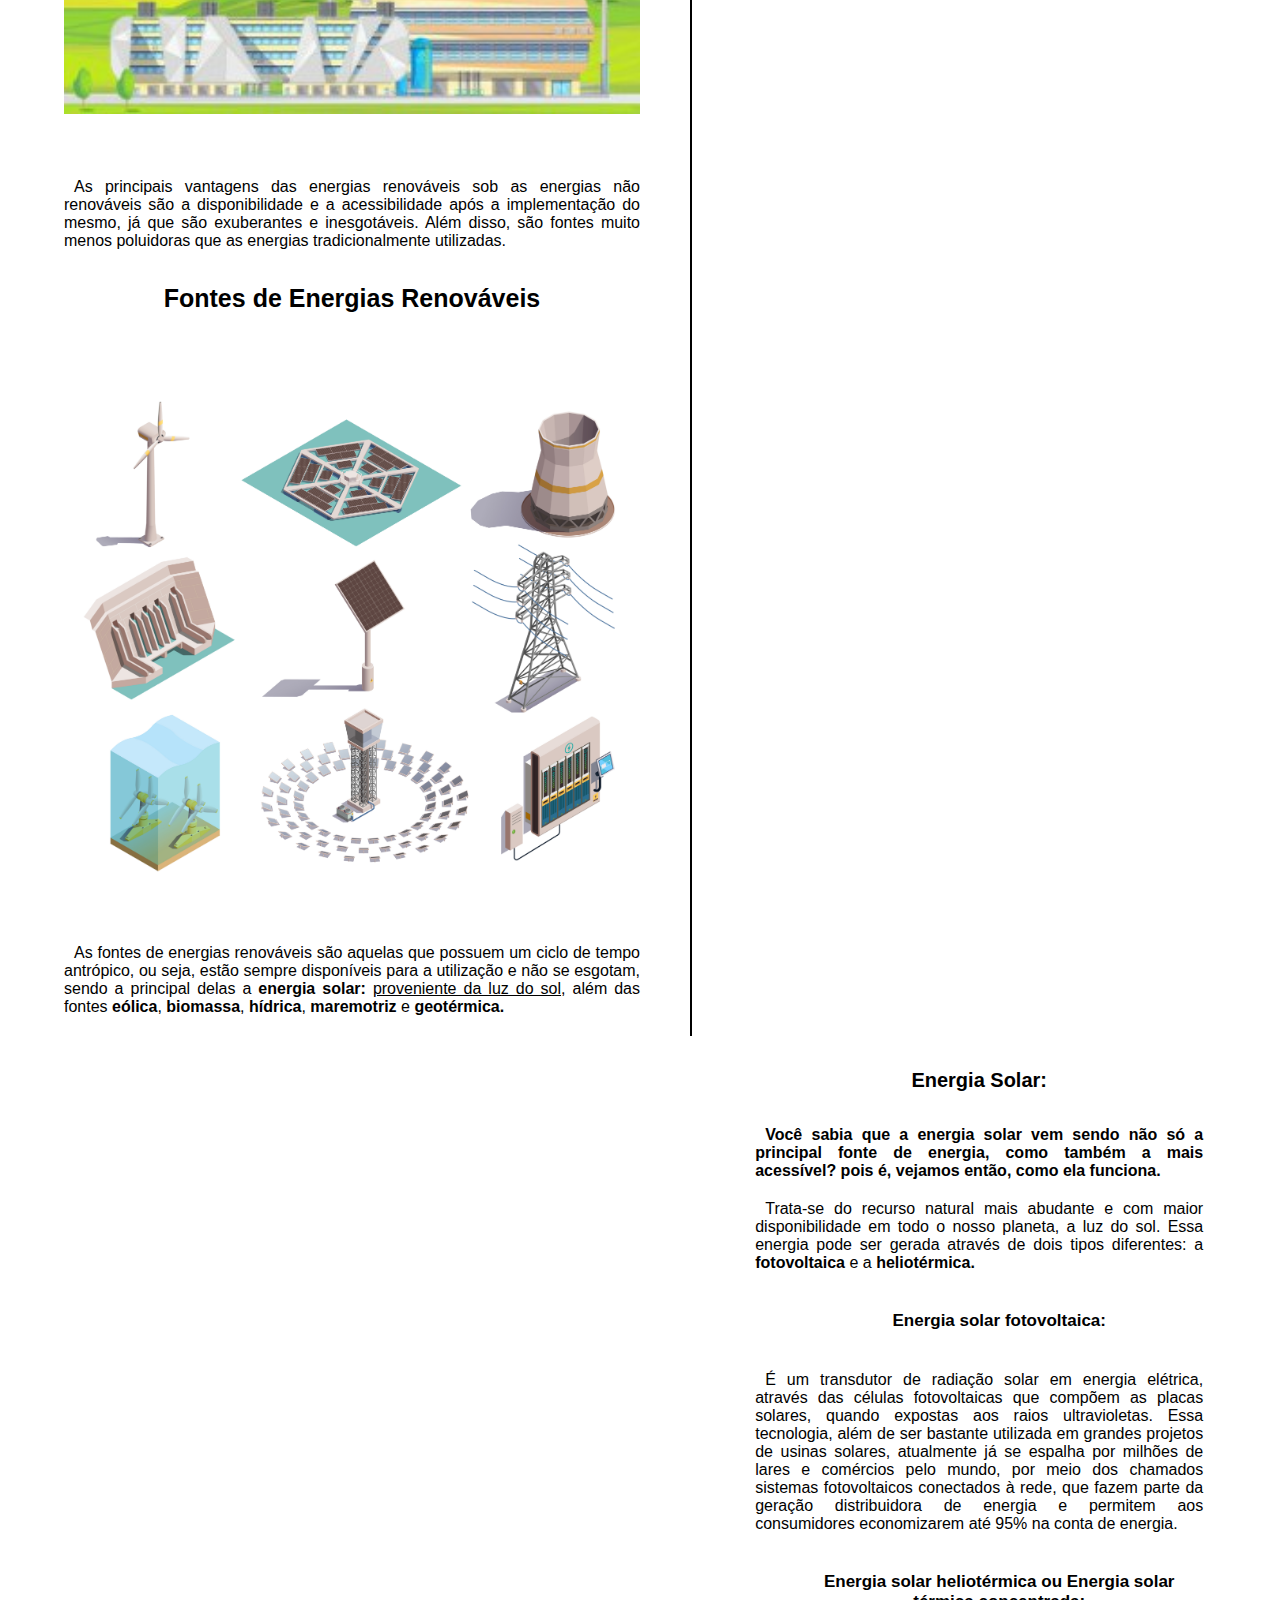
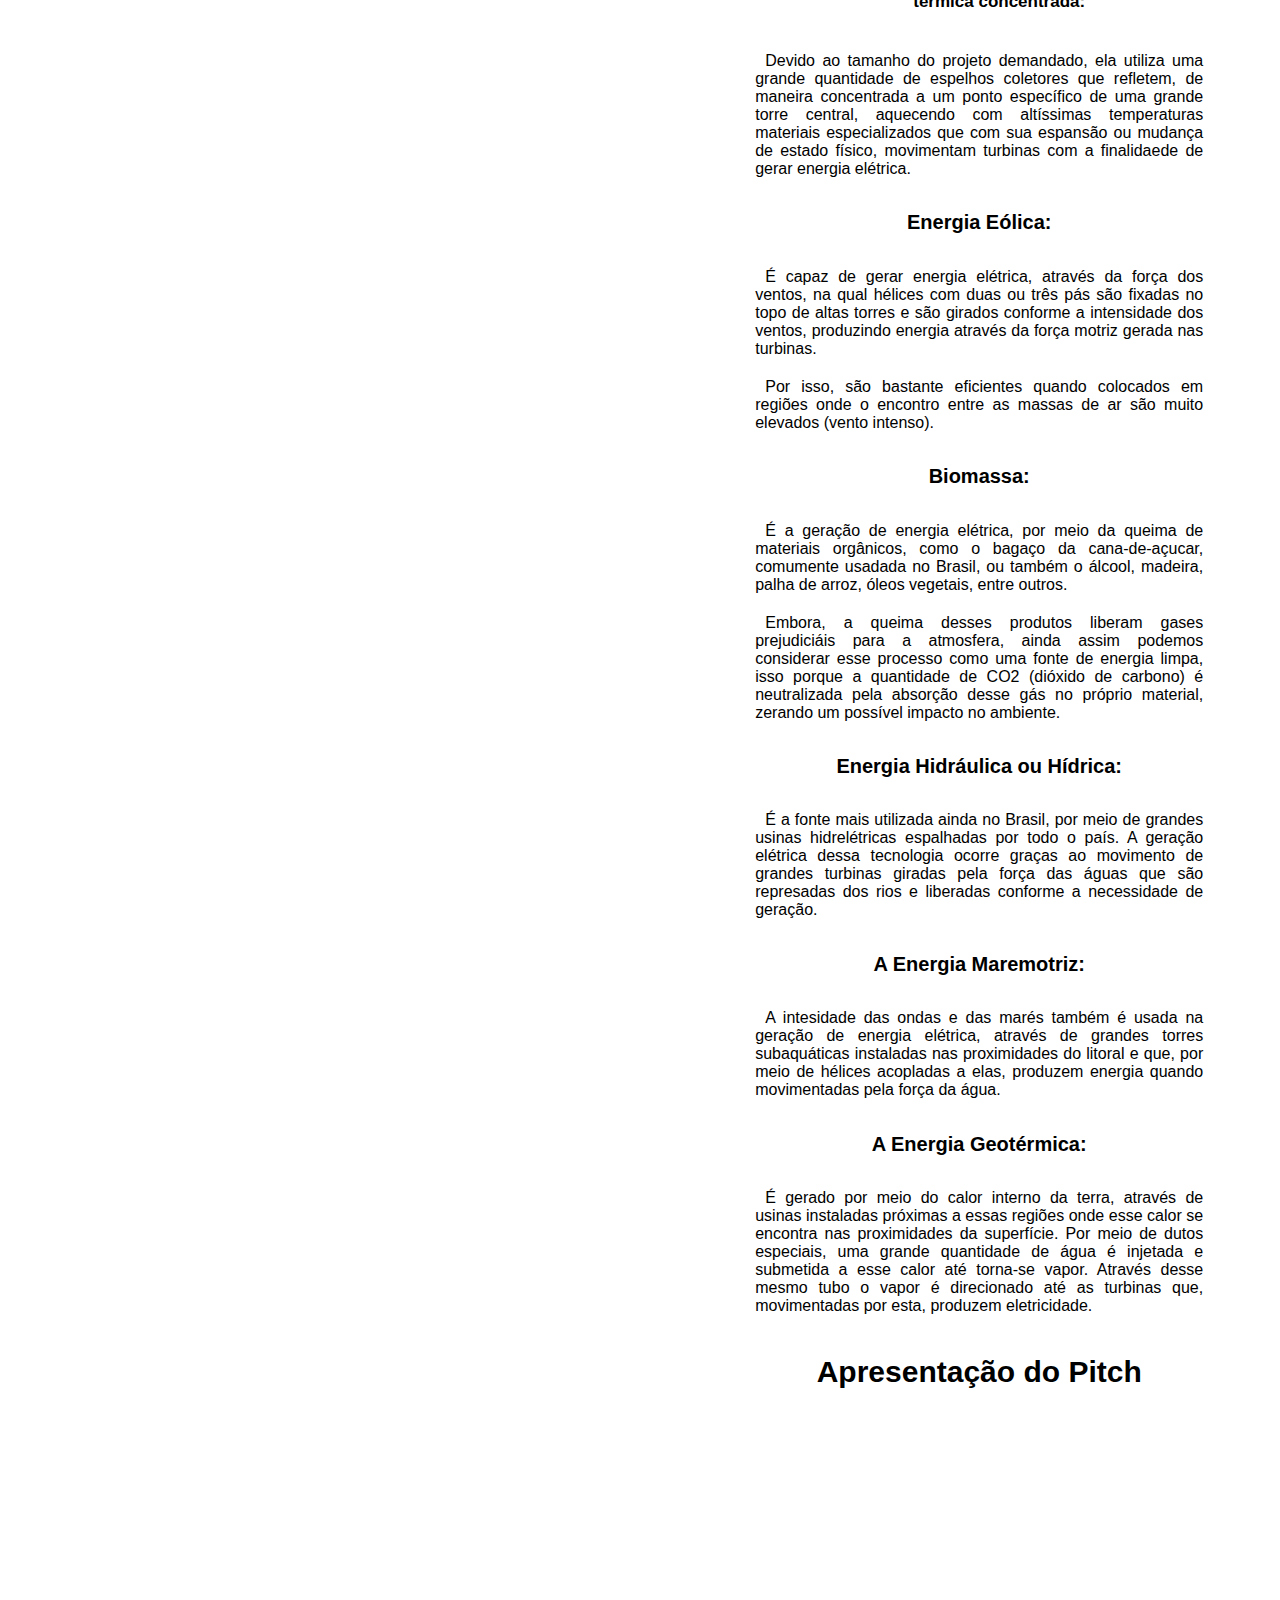
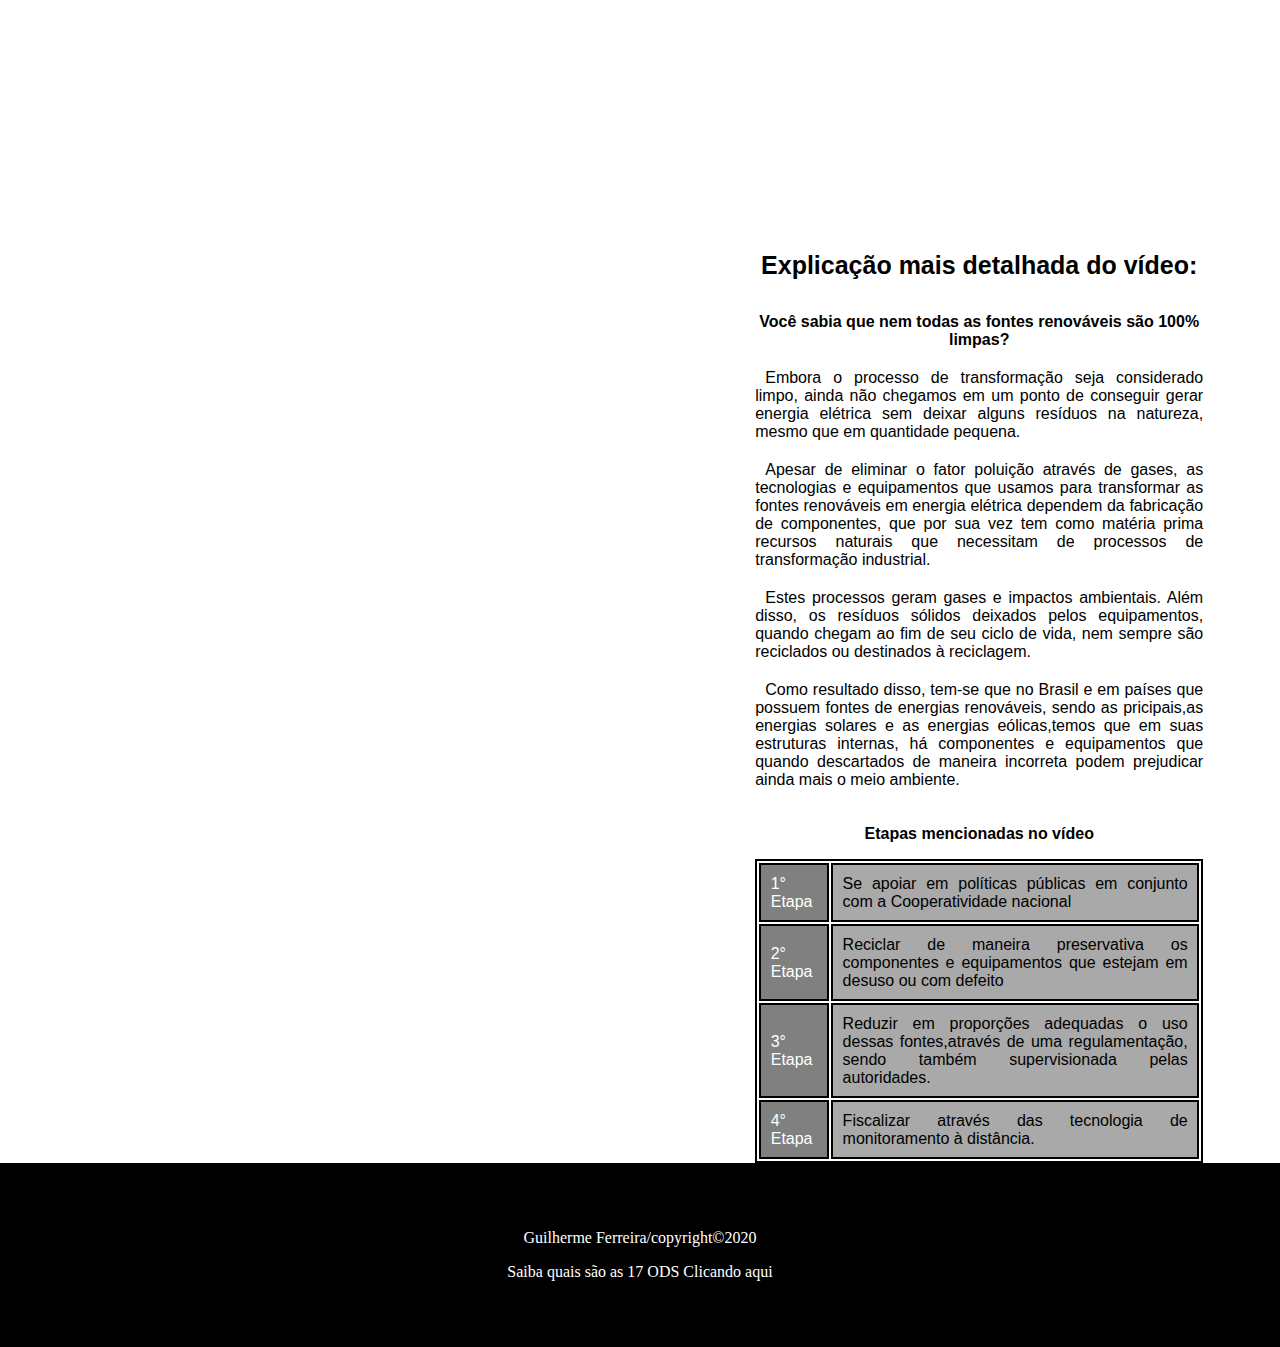
==== commit 4ea8f9db: "Update index.html" ====
--- a/index.html
+++ b/index.html
@@ -1,217 +1,5 @@
-<!DOCTYPE html>
-<html lang="PT-BR">
-
-<head >
-    
-<title>meu primeiro site-ods-7</title>
-<meta name="viewport" content="width:device-width, initial-scale=1.0">
-<link rel="stylesheet" href="estilo.css">
-<meta charset="UTF-8">
-
-</head>
- 
-<body>
-
-<header id="cabecalho">
-
-  <img class="logo" src="imagens/logo.png" alt="logo">
-
-    <ul id="menu">
-    
-       <li>
-         <a class="lista" href="#secao1">Apresentação do ODS-7</a>
-       </li>
-    
-       <li> 
-         <a class="lista" href="#secao2">Acessibilidade no ODS-7</a>
-       </li>
-    
-       <li> 
-         <a class="lista" href="#secao3">Cooperatividade Nacional</a>
-       </li>
-    
-       <li> 
-      <a class="lista" href="#secao4">Energia Renovável X Não Renovável</a>
-       </li> 
-      
-      <li> 
-      <a class="lista"href="#secao5"> Apresentação do Pitch</a>
-      </li>
-    
-    </ul>
-
-</header>
-
-<div id="banner">
-
-  <h1 id="titulo">Saiba como o ODS-7 funciona</h1>
-  <h2 id="subtitulo"> "e conheça o maior mito sobre as fontes renováveis"</h2>
-
-
-<ul id="acao">
-  <li>
-   <a id="botao" href="#secao1" >Começar</a>
-  </li>
-</ul>
-
-</div> 
-
-<div id="interface">
-
-
-
-<section id="coluna-esquerda">
-
- <section id="apresentacao">
-
-  <div class="apresentaçao-ods7">
-    
-    <h3 class="ods7">Apresentação do ODS-7<a name="secao1"></a></h3>
-
-        <img class="apresentar" src="imagens/ods7.png" alt="ODS-7">
-
-           <p class="paragrafos">Esse objetivo tem como finalidade garantir uma energia limpa e acessível à todos. Sua proposta vem sendo trabalhada a bastante tempo, principalmente em se tratando da área econômica, mas nem todos podem realizá-la acessivelmente,pois requer muitos gastos na sua produção.</p>
-           <p class="paragrafos">Por isso, foi necessário tratá-la como um objetivo de desenvolvimento sustentável, sendo o aspecto mais importante a ser abordado a ausência da <b>acessibilidade</b> à todos.</p>  
-  </div>
-
-   <div class="aplicaco">
-
-   <h4>A aplicação do ODS-7 no Quênia</h4>
-
-   <iframe class="video-quenia" width="560" height="315" src="https://www.youtube.com/embed/bnU4qrwbpQE" frameborder="0" allow="accelerometer; autoplay; encrypted-media; gyroscope; picture-in-picture" allowfullscreen></iframe>
-
-         <p class="paragrafos">Este vídeo conta sobre uma lei criada no Quênia,onde as pessoas poderiam utilizar a energia solar para aquecer a água em suas residências, sendo uma maneira mais eficientes e lucrativa.</p>
-
-   </div>
-
-  </section>
-
-   <section id="acessibilidade">
-
-  <div>
-
-    <h3 class="editar">Acessibilidade no ODS-7<a name="secao2"></a></h3>
-    
-     <img class="editar-imagem"  src="imagens/acessivel.jpg" alt="acessibilidade">
-    
-        <p class="paragrafos">A acessibilidade das fontes de energias renováveis pode acarretar na saída de milhares de pessoas da faixa de pobreza e miséria. Isso porque, o acesso à energia significa a possibilidade de acesso à internet, à educação,à oportunidades, à materiais hospitaláres mais avançados, enfim a uma infinidade de projetos e escolhas de vida.</p>
-        <p class="paragrafos">Apesar disso, ela não pode trilhar seu caminho sozinha, já que o acesso as tecnologias usadas nessas fontes não é barato! naverdade é muito caro! por isso, torna-se indispensável  a <b> cooperatividade nacional.</b></p>
-  </div> 
-
-   </section>
-
-   <section  id="nacional">
-
-   <div>
-
-    <h3 class="editar" >Cooperatividade Nacional<a name="secao3"></a></h3>
-
-      <img class="editar-imagem" src="imagens/colaborar.jpg" alt="cooperatividade-nacional">
-
-       <p class="paragrafos">A cooperatividade nacional consiste na integração entre dois ou mais países, com objetivos em comum, que pode ser estabelicida de diversas maneira, seja elas, políticas, culturais, estratégicas, humanitárias, econômicas, entre outros.</p>
-
-       <p class="paragrafos">Com relação as fontes de energia renováveis temos que essa tecnologia necessita de dispositivos  com conversão energética, também chamados de transdutores. Eles são caracterizados como dispositivos capazes de converter a energia de uma determinada natureza em outra.</p>
-
-       <p class="paragrafos">Porém, torna-se evidente que a reprodução desses dispositivos exige muito investimento por parte dessas nações, logo é indubitável a adoção de uma união nacional para que todos nós possamos usufruir dela.</p>
-
-   </div>
-
-   </section>
-
-
-   <section  id="fontes">
-
-   <div>
-
-   <h3 class="editar">Energia Renovável X Não Renovável<a name="secao4"></a></h3>
-   
-    <img class="editar-imagem" src="imagens/naorenovavel-renovavel.jpg" alt="diferenca">
-    
-     <p class="paragrafos">As principais vantagens das energias renováveis sob as energias não renováveis são a disponibilidade e a acessibilidade após a implementação do mesmo, já que são exuberantes e inesgotáveis. Além disso, são fontes muito menos poluidoras que as energias tradicionalmente utilizadas.</p> 
-   </div>
-  
-     <h4>Fontes de Energias Renováveis</h4>
-      
-      <img class="editar-imagem" src="imagens/renovavel.jpg" alt="">
-        
-       <p class="paragrafos">As fontes de energias renováveis são aquelas que possuem um ciclo de tempo antrópico, ou seja, estão sempre disponíveis para a utilização e não se esgotam, sendo a principal delas a <b>energia solar:</b> <u>proveniente da luz do sol</u>, além das fontes <b>eólica</b>, <b>biomassa</b>, <b>hídrica</b>, <b>maremotriz</b> e <b>geotérmica.</b> </p>   
-       
-   </section>
-
-</section>
-
-<aside id="coluna-direita">
-
-      <div class="solar">
-
-      <h5>Energia Solar:</h5>
-           
-       <p class="paragrafos"><b>Você sabia que a energia solar vem sendo não só a principal fonte de energia, como também a mais acessível? pois é, vejamos então, como ela funciona.</b></p>            
-       <p class="paragrafos">Trata-se do recurso natural mais abudante e com maior disponibilidade em todo o nosso planeta, a luz do sol. Essa energia pode ser gerada através de dois tipos diferentes: a <b>fotovoltaica</b> e a <b>heliotérmica.</b> </p>
- 
-      <div class="fotovoltaica">
-            
-        <ul class="solares">
- 
-          <li><h6>Energia solar fotovoltaica:</h6></li>
-
-            </ul>
-
-              <p class="paragrafos">É um transdutor de radiação solar em energia elétrica, através das células fotovoltaicas que compõem as placas solares, quando expostas aos raios ultravioletas. Essa tecnologia, além de ser bastante utilizada em grandes projetos de usinas solares, atualmente já se espalha por milhões de lares e comércios pelo mundo, por meio dos chamados sistemas fotovoltaicos conectados à rede, que fazem parte da geração distribuidora de energia e permitem aos consumidores economizarem até 95% na conta de energia.</p>
-         
-      </div>
-
-      <div class="heliotermica">
-
-        <ul class="solares">
- 
-          <li><h6>Energia solar heliotérmica ou Energia solar térmica concentrada:</h6></li>
-
-            </ul>
-
-                <p class="paragrafos">Devido ao tamanho do projeto demandado, ela utiliza uma grande quantidade de espelhos coletores que refletem, de maneira concentrada a um ponto específico de uma grande torre central, aquecendo com altíssimas temperaturas materiais especializados que com sua espansão ou mudança de estado físico, movimentam turbinas com a finalidaede de gerar energia elétrica.</p>
-      </div>
-
-      </div>
-      
-      <div class="eolica">
-
-        <h5>Energia Eólica:</h5>
-
-          <p class="paragrafos">É capaz de gerar energia elétrica, através da força dos ventos, na qual hélices com duas ou três pás são fixadas no topo de altas torres e são girados conforme a intensidade dos ventos, produzindo energia através da força motriz gerada nas turbinas.</p>
-          <p class="paragrafos">Por isso, são bastante eficientes quando colocados em regiões onde o encontro entre as massas de ar são muito elevados (vento intenso).</p>
-
-      </div>
-      
-      <div class="biomassa">
-
-        <h5>Biomassa:</h5>
-         
-          <p class="paragrafos">É a geração de energia elétrica, por meio da queima de materiais orgânicos, como o bagaço da cana-de-açucar, comumente usadada no Brasil, ou também o álcool, madeira, palha de arroz, óleos vegetais, entre outros.</p>
-          <p class="paragrafos">Embora, a queima desses produtos liberam gases prejudiciáis para a atmosfera, ainda assim podemos considerar esse processo como uma fonte de energia limpa, isso porque a quantidade de CO2 (dióxido de carbono) é neutralizada pela absorção desse gás no próprio material, zerando um possível impacto no ambiente.</p>
-
-      </div>
-
-      <div class="usina">
-
-        <h5>Energia Hidráulica ou Hídrica:</h5>
-
-          <p class="paragrafos">É a fonte mais utilizada ainda no Brasil, por meio de grandes usinas hidrelétricas espalhadas por todo o país. A geração elétrica dessa tecnologia ocorre graças ao movimento de grandes turbinas giradas pela força das águas que são represadas dos rios e liberadas conforme a necessidade de geração.</p>
-   
-      </div>      
-
-      <div class="maremotriz">
-
-        <h5>A Energia Maremotriz:</h5>
-
-          <p class="paragrafos">A intesidade das ondas e das marés também é usada na geração de energia elétrica, através de grandes torres subaquáticas instaladas nas proximidades do litoral e que, por meio de hélices acopladas a elas, produzem energia quando movimentadas pela força da água.</p>
-   
-      </div>      
-
-      <div class="geotermica">
-
-        <h5>A Energia Geotérmica:</h5>
-<!DOCTYPE html>
+
+            <!DOCTYPE html>
 <html lang="PT-BR">
 
 <head >
@@ -491,3 +279,5 @@
 
 
 </html>
+                       
+
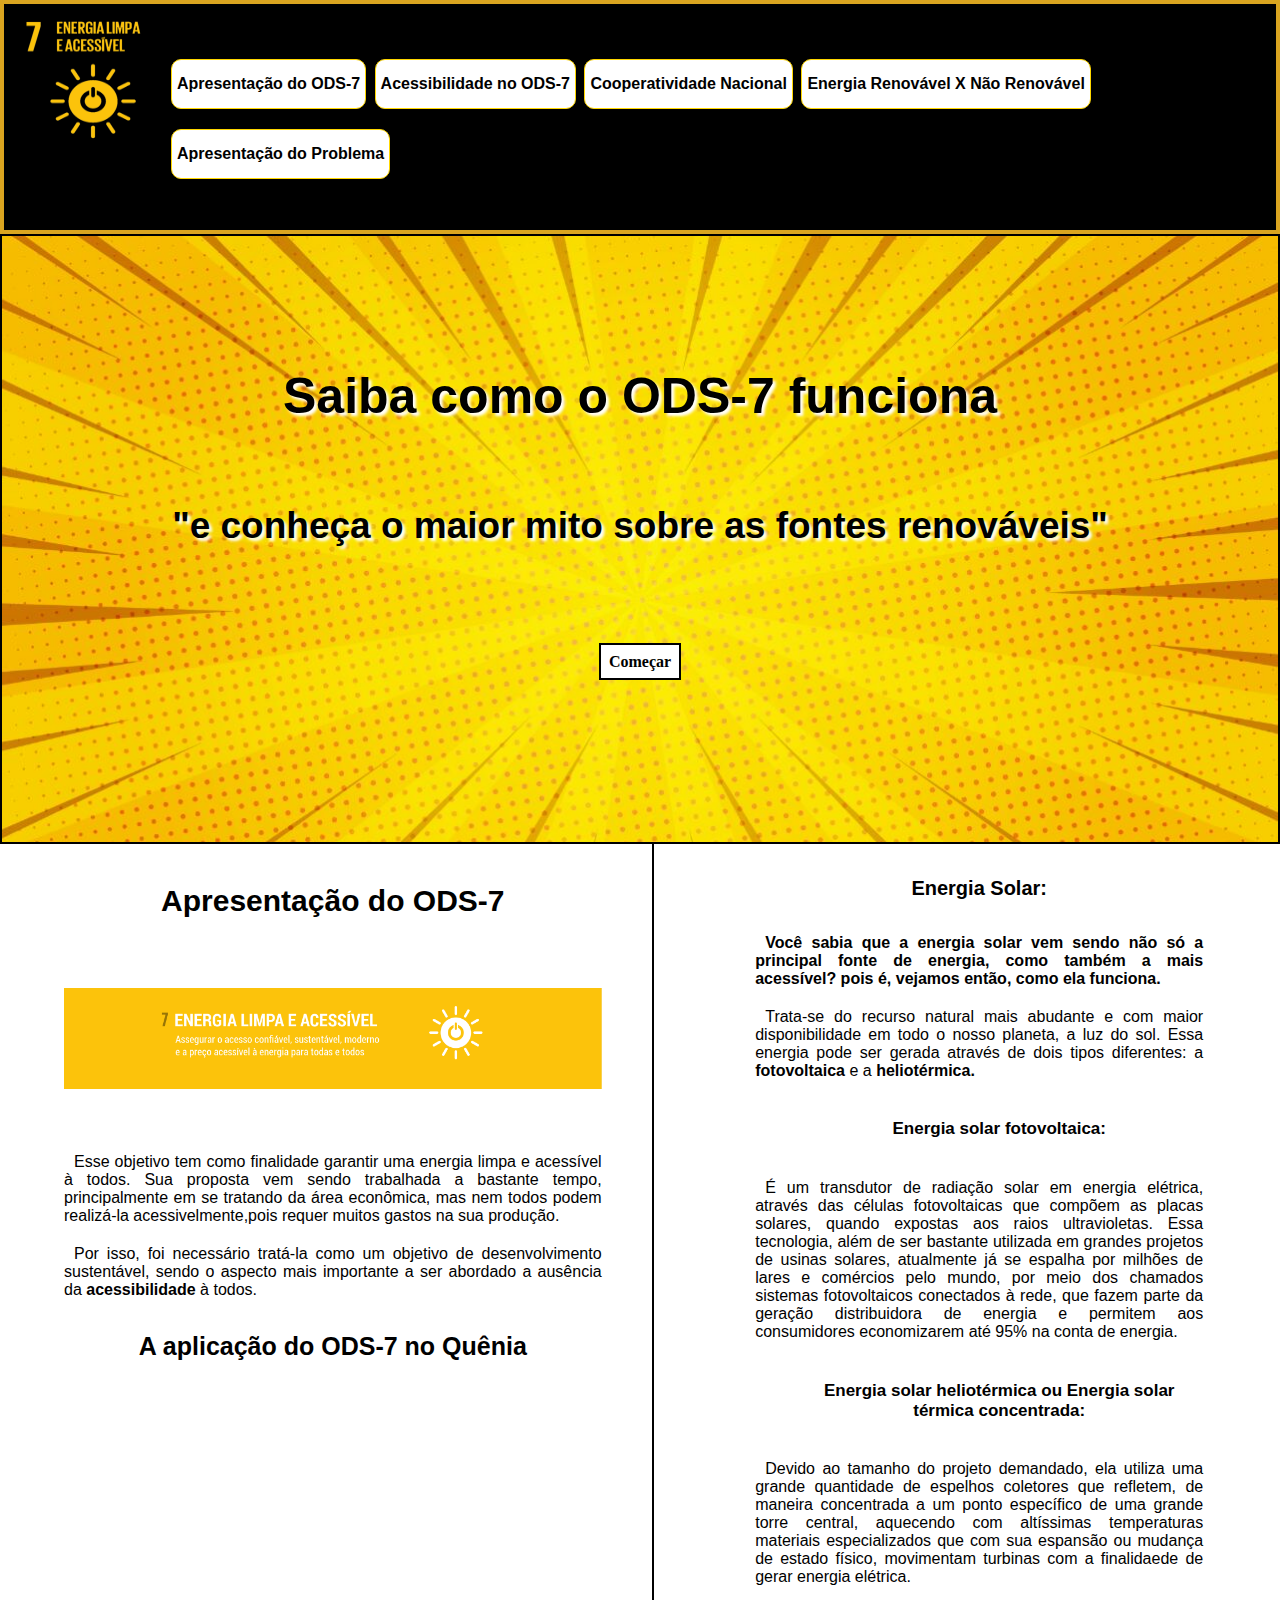
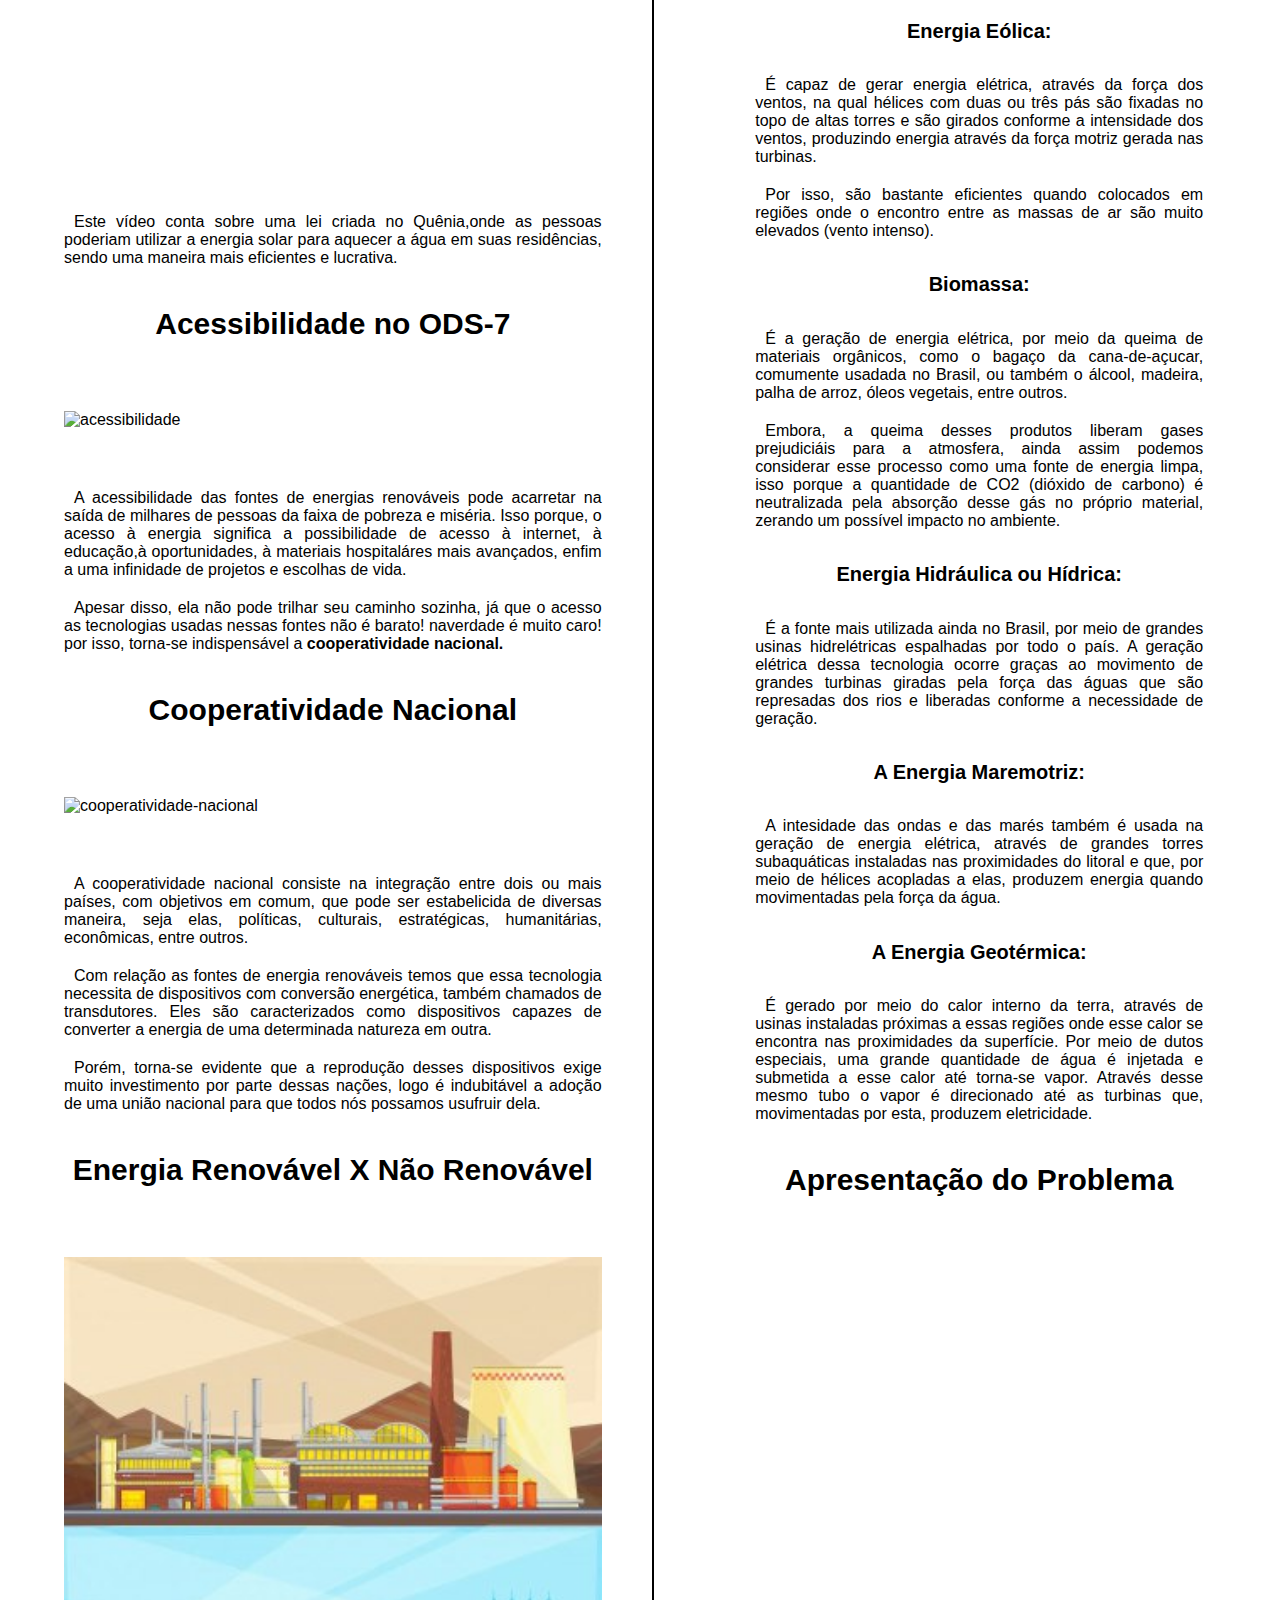
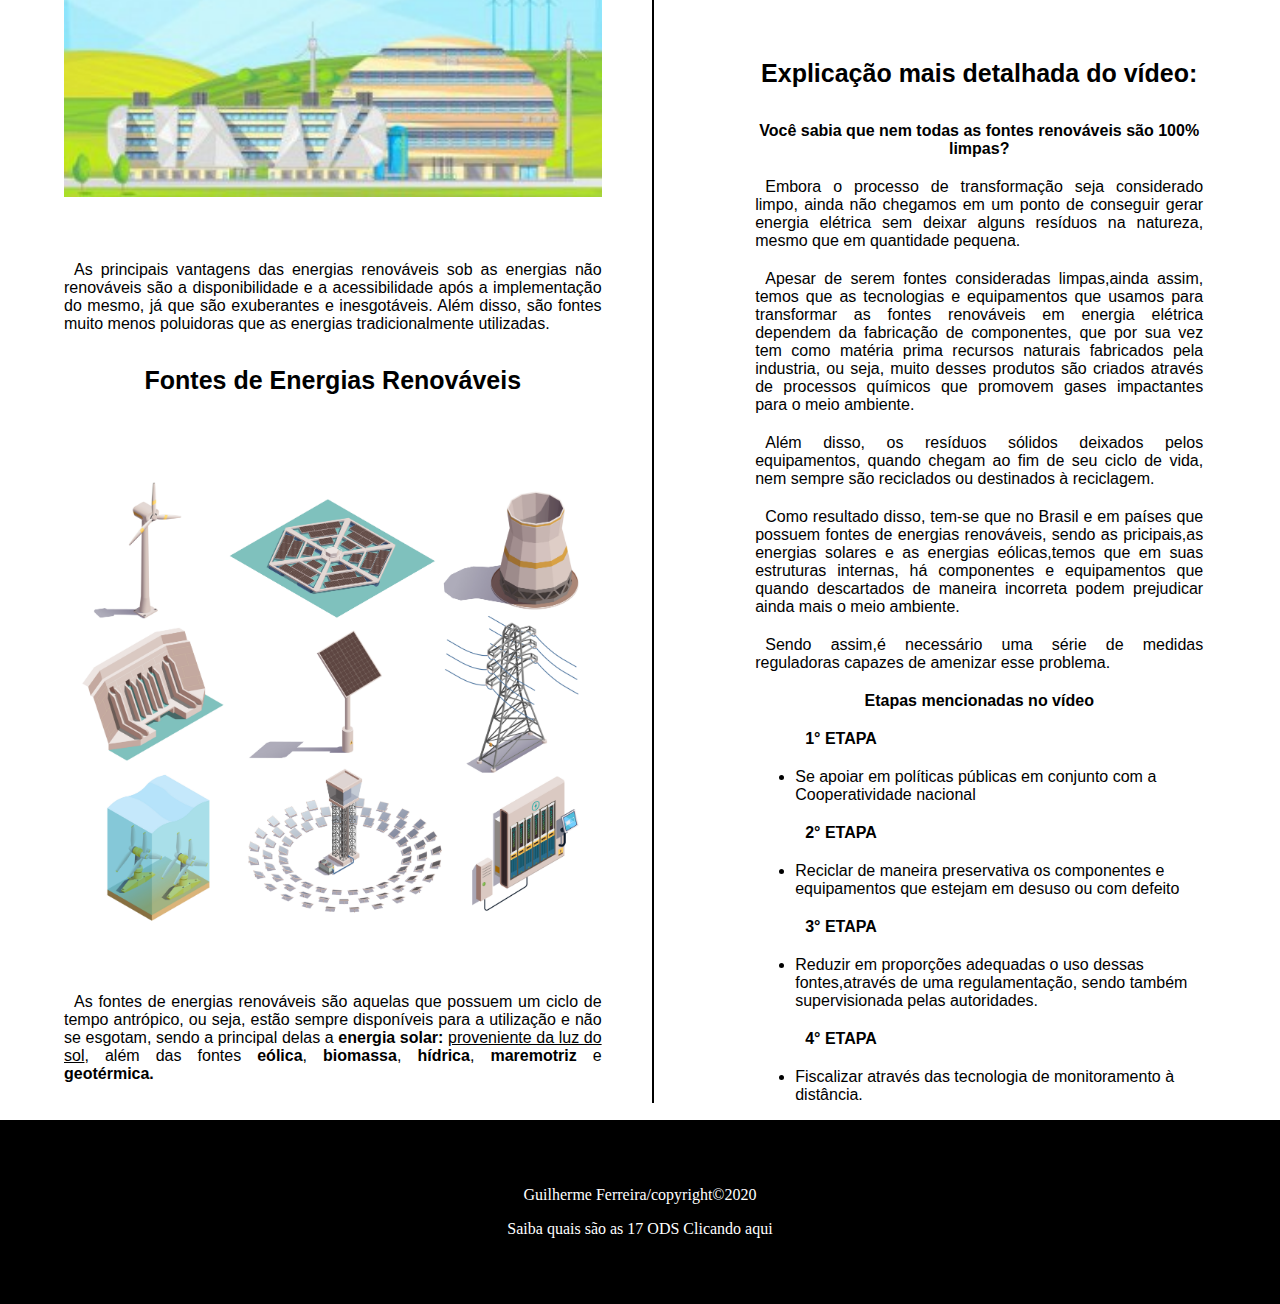
==== commit cd0221c0: "Add files via upload" ====
--- a/index.html
+++ b/index.html
@@ -1,16 +1,16 @@
-
-            <!DOCTYPE html>
+<!DOCTYPE html>
 <html lang="PT-BR">
 
-<head >
-    
-<title>meu primeiro site-ods-7</title>
+<head>
+    
+<title>o-maior-mito-sobre-as-energias-limpas</title>
 <meta name="viewport" content="width:device-width, initial-scale=1.0">
-<link rel="stylesheet" href="estilo.css">
+<link rel="stylesheet" href="estilo.css"> 
 <meta charset="UTF-8">
 
 </head>
- 
+<script src="pasta-js/index.js"></script>
+
 <body>
 
 <header id="cabecalho">
@@ -36,7 +36,7 @@
        </li> 
       
       <li> 
-      <a class="lista"href="#secao5"> Apresentação do Pitch</a>
+      <a class="lista"href="#secao5">Apresentação do Problema</a>
       </li>
     
     </ul>
@@ -58,7 +58,6 @@
 </div> 
 
 <div id="interface">
-
 
 
 <section id="coluna-esquerda">
@@ -219,50 +218,44 @@
 
       <section  id="pich">
   
-         <div>
-
-            <h3 class="editar">Apresentação do Pitch <a name ="secao5"></a></h3> 
+         <div id="problema">
+
+            <h3 class="editar">Apresentação do Problema<a name ="secao5"></a></h3> 
 
             <iframe class="video-pich" width="560" height="315" src="https://www.youtube.com/embed/goSzbXm5OfE" frameborder="0" allow="accelerometer; autoplay; encrypted-media; gyroscope; picture-in-picture" allowfullscreen></iframe>
 
-         
-
            <h4>Explicação mais detalhada do vídeo:</h4>
             
-              <p class="paragrafos2"><b>Você sabia que nem todas as fontes renováveis são 100% limpas?</b></p>
+            <p class="paragrafos2"><b>Você sabia que nem todas as fontes renováveis são 100% limpas?</b></p>
                        
-              <p class="paragrafos">Embora o processo de transformação seja considerado limpo, ainda não chegamos em um ponto de conseguir gerar energia elétrica sem deixar alguns resíduos na natureza, mesmo que em quantidade pequena.</p>
+            <p class="paragrafos">Embora o processo de transformação seja considerado limpo, ainda não chegamos em um ponto de conseguir gerar energia elétrica sem deixar alguns resíduos na natureza, mesmo que em quantidade pequena.</p>
                      
-              <p class="paragrafos">Apesar de eliminar o fator poluição através de gases, as tecnologias e equipamentos que usamos para transformar as fontes renováveis em energia elétrica dependem da fabricação de componentes, que por sua vez tem como matéria prima recursos naturais que necessitam de processos de transformação industrial.</p>
+            <p class="paragrafos">Apesar de serem fontes consideradas limpas,ainda assim, temos que as tecnologias e equipamentos que usamos para transformar as fontes renováveis em energia elétrica dependem da fabricação de componentes, que por sua vez tem como matéria prima recursos naturais fabricados pela industria, ou seja, muito desses produtos são criados através de processos químicos que promovem gases impactantes para o meio ambiente.</p>
                        
-              <p class="paragrafos">Estes processos geram gases e impactos ambientais. Além disso, os resíduos sólidos deixados pelos equipamentos, quando chegam ao fim de seu ciclo de vida, nem sempre são reciclados ou destinados à reciclagem.</p>
+            <p class="paragrafos">Além disso, os resíduos sólidos deixados pelos equipamentos, quando chegam ao fim de seu ciclo de vida, nem sempre são reciclados ou destinados à reciclagem.</p>
                  
-              <p class="paragrafos">Como resultado disso, tem-se que no Brasil e em países que possuem fontes de energias renováveis, sendo as pricipais,as energias solares e as energias eólicas,temos que em suas estruturas internas, há componentes e equipamentos que quando descartados de maneira incorreta podem prejudicar ainda mais o meio ambiente.</p>
-            
-          <table id="tabela">
-            <caption> <p class="paragrafos2"><b>Etapas mencionadas no vídeo</b></p></caption> 
-            
-            <tr>
-              <td class="etapas">1° Etapa</td> <td class="celulas" >Se apoiar em políticas públicas em conjunto com a Cooperatividade nacional</td>
-            </tr>
-
-            <tr>
-              <td class="etapas">2° Etapa</td> <td class="celulas">Reciclar de maneira preservativa os componentes e equipamentos que estejam em desuso ou com defeito</td> 
-            </tr>
-
-            <tr>
-              <td class="etapas">3° Etapa</td>  <td class="celulas">Reduzir em proporções adequadas o uso dessas fontes,através de uma regulamentação, sendo também supervisionada pelas autoridades.</td>
-            </tr>
-
-            <tr>
-              <td class="etapas">4° Etapa</td>  <td class="celulas">Fiscalizar através das tecnologia de monitoramento à distância.</td>
-            </tr>  
-
-          </table>
-
+            <p class="paragrafos">Como resultado disso, tem-se que no Brasil e em países que possuem fontes de energias renováveis, sendo as pricipais,as energias solares e as energias eólicas,temos que em suas estruturas internas, há componentes e equipamentos que quando descartados de maneira incorreta podem prejudicar ainda mais o meio ambiente.</p>
+          
+            <p class="paragrafos">Sendo assim,é necessário uma série de medidas reguladoras capazes de amenizar esse problema.</p>
+
+            <p class="paragrafos2"><b>Etapas mencionadas no vídeo</b></p>
+
+             <ul id="etapas">
+            
+              <p class="paragrafos"><b>1° ETAPA</b><li></p> <p>Se apoiar em políticas públicas em conjunto com a Cooperatividade nacional</p></li>
+
+              <P class="paragrafos"><b>2° ETAPA</b><li></P> <p>Reciclar de maneira preservativa os componentes e equipamentos que estejam em desuso ou com defeito</p></li> 
+        
+              <p class="paragrafos"><b>3° ETAPA</b><li></p> <P>Reduzir em proporções adequadas o uso dessas fontes,através de uma regulamentação, sendo também supervisionada pelas autoridades.</p></li>
+                         
+              <p class="paragrafos"><b>4° ETAPA</b><li></p> <P> Fiscalizar através das tecnologia de monitoramento à distância.</p></li>
+
+             </ul>
+            
          </div>
 
       </section>
+      
 </aside>
 
 </div> 
@@ -278,6 +271,4 @@
 </footer>
 
 
-</html>
-                       
-
+</html>--- a/estilo.css
+++ b/estilo.css
@@ -1,80 +1,70 @@
-
-/*formatação da interface */
 
 body{
-    margin: 0px;
-
-}
-
-#interface{
-    font-family: Arial, Helvetica, sans-serif;
-}
-
+    margin: 0;
+
+}
 
 /*Formatação do cabeçalho */
 
 #cabecalho{
   background-color:black;
-  clear: both;
-  padding: 0px 5%;
-  overflow: hidden;
+  padding: 0px 0px 25px;
   border: goldenrod solid 4px;
   font-family: Arial, Helvetica, sans-serif;
 }
 
 
-   /*Formatação do Menu*/
+/*Formatação do Menu*/
 
 #menu {
     list-style: none;
-    margin-left: 140px;  
+    margin-left: 125px;
+    margin-top: 45px;
      
 }
 
-#menu li{
+#menu li {
     display: inline-block;
+    padding: 15px 0px;
     background-color: white;
     color: black;
-    padding: 15px 0px 15px 8px ;
-    margin: 10px;  
+    margin: 10px 2px;  
     font-weight: bold;
-    text-transform: uppercase;
-    border: 1px solid blue;
-    
-}
-
-.lista{
-    
+    border: 1px solid gold;
+    border-radius: 10px;
+}
+
+a.lista{   
     background-color: white;
     padding: 5px;
     color: black;
     text-decoration: none;  
-    transition: 0.5s;
-    
-}
-
-.lista:hover{
-    background-color:darkblue;
+    transition: 0.4s;
+    
+}
+
+a.lista:hover{
+    background-color:gold;
     color:white;
     padding:16px;
-    text-decoration: underline white;
+    text-decoration: none;
+    border-radius:10px;
     
 }
 
 
 /*formatação da logo*/
 
-
 img.logo{
+    position: absolute;
+    padding: 0px;
     width: 150px;
     height: 130px;
     float: left;
-    position: absolute;
     top: 15px;
-    left: 20px;
+    left: 10px;
     right: -5px;
     margin: 0px;
-    padding: 0px;
 }
 
 /*formatação do Banner*/
@@ -82,18 +72,15 @@
 #banner{
     background-image: url(imagens/banner.jpg);
     background-size: cover;
-    padding:100px ;
+    padding:10%;
     height: 350px;
-    display: block;
-    text-align: center;
-    border: solid 2px black ;
-    border-left:2px solid black ;
+    text-align: center;
+    border: solid 2.5px black ;
 }
 
 #acao{
-   margin-top: 100px; 
+   margin-top: 80px; 
    padding: 10px;
-   border-radius: 6px;
    font-weight: bold;
    list-style: none;  
    
@@ -111,98 +98,91 @@
 #botao:hover{
     background-color: black;
     color: white; }
-
-
-
-
-
-.solares{
-        list-style: none;  
-    }
-
-.margem-baixo{
-        margin-bottom: 30px;
-    }
-
-
-
-
+   
 
 /*formatação dos titulos/subtitulos/paragrafos */
 
-@import url('https://fonts.googleapis.com/css2?family=Oswald:wght@700&display=swap');
-
-@import url('https://fonts.googleapis.com/css2?family=Mulish:wght@900&family=Oswald:wght@659;700&display=swap');
-
+@import url('https://fonts.googleapis.com/css2?family=Lexend+Peta&display=swap');
 
 #titulo{ 
     margin-top: 20px;
-    font-family: 'Oswald', sans-serif;
+    font-family: 'Lexend Peta', sans-serif;
     line-height: 0.5em;
     font-size: 50px;
     margin-bottom: 80px;
-    text-shadow: 2px 2px 2px white ;
-
-}
+    text-shadow: 3px 3px 3px white ;
+
+}
+
+@import url('https://fonts.googleapis.com/css2?family=Mulish:wght@900&family=Oswald:wght@659;700&display=swap');
 
 #subtitulo{
     font-family: 'Mulish', sans-serif;
-    font-family: 'Oswald', sans-serif;
     font-size: 37px;
     margin-bottom: 20px;
-    text-shadow: 2px 2px 2px white;
+    text-shadow: 3px 3px 3px white;
     line-height: 2em;
 
 }
 
+/*formatação da interface*/
+
+#interface{
+    font-family: Arial, Helvetica, sans-serif;
+    
+}
+
+/*formatação dos subtitulos na interface*/
 
 .ods7{
-        margin-top: 40px;
+    
+    margin-top: 40px;
     }
 
 .editar{
-       margin-top:40px;
-       font-size:30px ;
+    
+    margin-top:40px;
+    font-size:30px ;
 }
 
 h3{
-       text-align: center;
-       font-size: 30px;
+  
+    text-align: center;
+    font-size: 30px;
 }
 
 h4{
-       text-align: center;
-       font-size:25px ;
+   
+    text-align: center;
+    font-size:25px ;
 }
 
 h5{
-        text-align: center;
-        font-size:20px ;
+    
+    text-align: center;
+    font-size:20px ;
 }
 
 h6{
+   
     text-align: center;
     font-size: 17px;
 }
 
-.texto-ao-centro{
-    text-align: center;
-}
-
+/*formatação dos parágrafos*/
 
 .paragrafos2{
 text-align: center;
 font-family: Arial, Helvetica, sans-serif;
-}
-
+
+}
 
 .paragrafos{
     text-indent:10px ;
     text-align: justify;
     margin: 20px 0;
-}
-
-
+    
+}
 
 /*formatação das imagens/videos*/
 
@@ -227,19 +207,16 @@
     margin:40px auto;
 }
 
-
-
 /*Formatação das colunas*/
 
 #coluna-esquerda{
     display: block;
-    width: 45%;
+    width: 42%;
     float: left;
     margin:0px 5% ;
-    border-right: solid 2px black ;
+    border-right: black solid 2px;
     padding-right: 50px;
 }
-
 
 #coluna-direita{
 display: block;
@@ -249,33 +226,15 @@
 
 }
 
-/*formatação da tabela*/
-
-#tabela{
-    border: 2px solid black;
-    padding: 0;
-    
-}
-
-td.etapas{
-    background-color: gray;
-    color: white;
-    font-family: Arial, Helvetica, sans-serif;
-    border:2px solid black;
-    padding: 9.5px;
-}
-
-td.celulas{
-    background-color: darkgray;
-    text-align: justify;
-    color: black;
-    font-family: Arial, Helvetica, sans-serif;
-    border:2px solid black;
-    padding: 9.5px;
-    
-}
+.solares{
+    list-style: none;  
+}
+
+/*formatação das Etapas*/
+
 
 /*Formatação do Rodapé */
+
 #rodape{
     clear: both;
     color: white;
@@ -293,18 +252,31 @@
     text-align: center;
     text-shadow: black;
 }
+
+#onu:hover{
+    color:goldenrod;
+}
+
 a.sombra{
     text-decoration:none;
 }
-#onu:hover{
-    color:goldenrod;
-}
 
 /*Formatação responsiva*/
 
 @media all and (max-width: 1085px) {
 
-    #menu{visibility: hidden;}
+    #menu{
+      padding-left:0 ;
+      margin-top:25px ;
+      margin-left:200px;
+    }
+
+    #menu li{
+        padding: 5px ;
+        margin-bottom:15px ;
+        margin-right:8px ;
+    }
+
 
     #titulo{
         line-height: 6vw;
@@ -312,25 +284,23 @@
 
     }
 
-   
 
     #cabecalho{
-        height: 60px;
+        height: 160px;
         padding: 0;
         
     }
 
     img.logo{
-      width: 100px ;
-      height: 60px;
-      margin-top: -10px;
+      width: 140px ;
+      height: 100px;
+      margin:20px 0 20px 20px;
 
      }
 
     #coluna-esquerda, #coluna-direita{
-
       display: block;
-      width: 50%;
+      width: 44.5%;
       padding: 0 30px;
       margin: 10px 25%;
       float: none;
@@ -338,26 +308,19 @@
       border-left: black solid 2px;
      }
    
-
-  .video-quenia{
-      width: 400px;
-      margin: 40px 0px 40px 60px;
-    }
-
-  .video-pich{
-      width: 400px;
-      margin: 40px 0px 40px 60px;
-  
-}
-
-  .editar-imagem{
-     margin-left: 70px;
-     width: 400px;
-}
-
-}
-
-@media all and (max-width: 748px) {
+}
+
+
+@media all and (max-width: 881px) {
+    #menu li{
+        padding: 2px;
+        border-radius:5px;
+
+    }
+    a.lista{
+        padding: 1.5px;
+
+    }
 
     #titulo{
     font-size :35px;
@@ -369,49 +332,65 @@
     }
 }
 
-@media all and (max-width: 528px) {
+@media all and (max-width: 724px) {
+
+    #menu{
+        margin-top: 5px ;
+    }
+    #menu li{
+        padding: 0.5px;
+        margin-bottom:10px ;
+        margin-right: 1.5px;
+    }
+
+    a.lista{
+        padding: 0.5px;
+
+    }
+
+    #titulo{
+    font-size :32.5px;
+    line-height: 8vw; 
+    }
+
+    #subtitulo{
+    font-size :25px; 
+    }
+
+    #botao{
+     padding:2px ;
+
+    }
+   
+}
+
+@media all and (max-width: 599px) {
+
+    #menu{
+        visibility: hidden;
+
+    }
+    img.logo{
+        margin-left: 35%;
+        
+        
+    }
+    #tabela{
+        width: 20%;
+    }
+
+
+}
+
+@media all and (max-width: 463px) {
 
     #titulo{
     font-size :25px;
-    line-height: 8vw; 
+    line-height: 10vw;
     }
 
     #subtitulo{
     font-size :20px; 
-    }
-
-    #botao{
-     padding:2px ;
-
-    }
-   
-}
-
-@media all and (max-width: 435px) {
-
-    #titulo{
-    font-size :20px;
-    line-height: 10vw; 
-    }
-
-    #subtitulo{
-    font-size :16px; 
-    }
-}
-
-@media all and (max-width: 352px) {
-    #interface{
-        width: 85%;
-        text-align: center;
-    }
-
-    #titulo{
-    font-size :20px;
-    line-height: 10vw; 
-    }
-
-    #subtitulo{
-    font-size :16px; 
     }
 
     h3.editar{
@@ -444,8 +423,26 @@
     ul.solares{
         padding: 0;
     }
+
+    img.logo{
+        margin-left: 30%;
+
+    }
+} 
+
+@media all and (max-width: 312px) {
+
+
+    #titulo{
+        font-size:22px ;
+
+    }
+    #subtitulo{
+        font-size:15px;
+    }
+
+
 }   
-    
 
 
 
